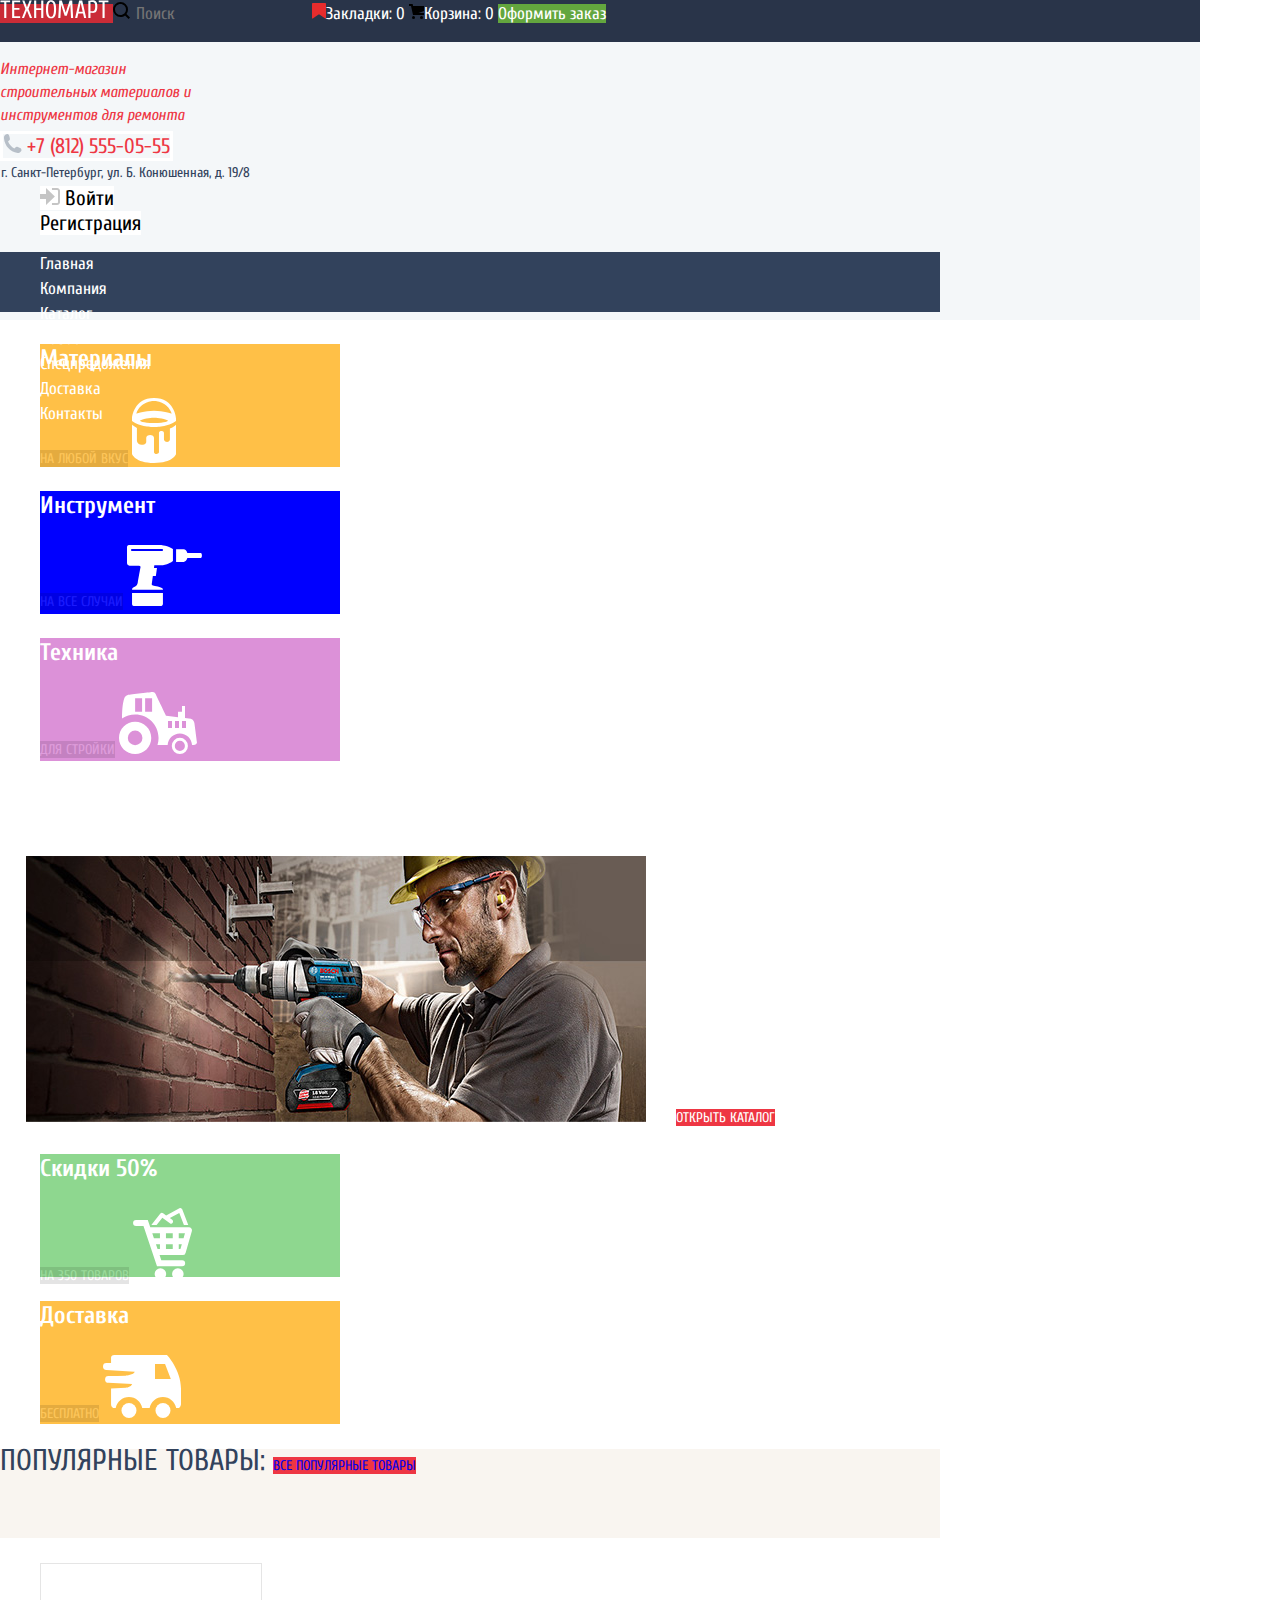
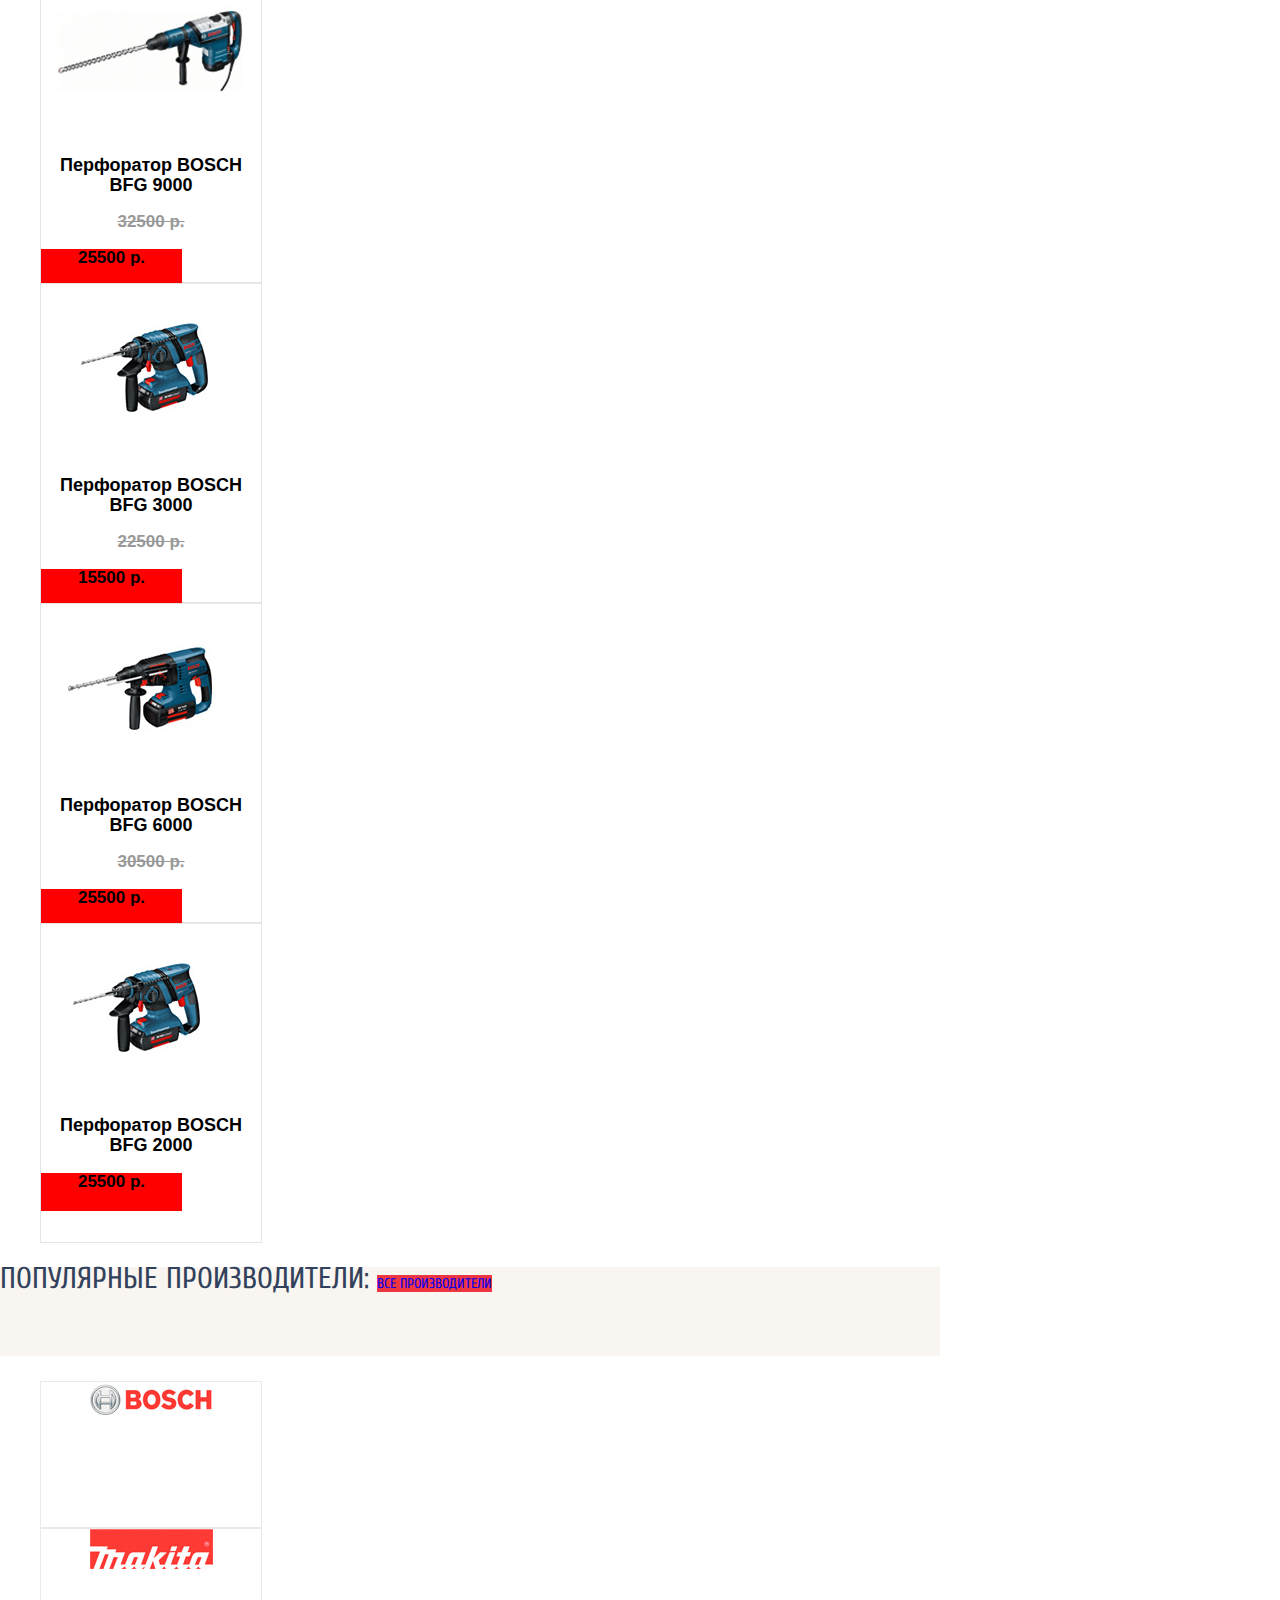
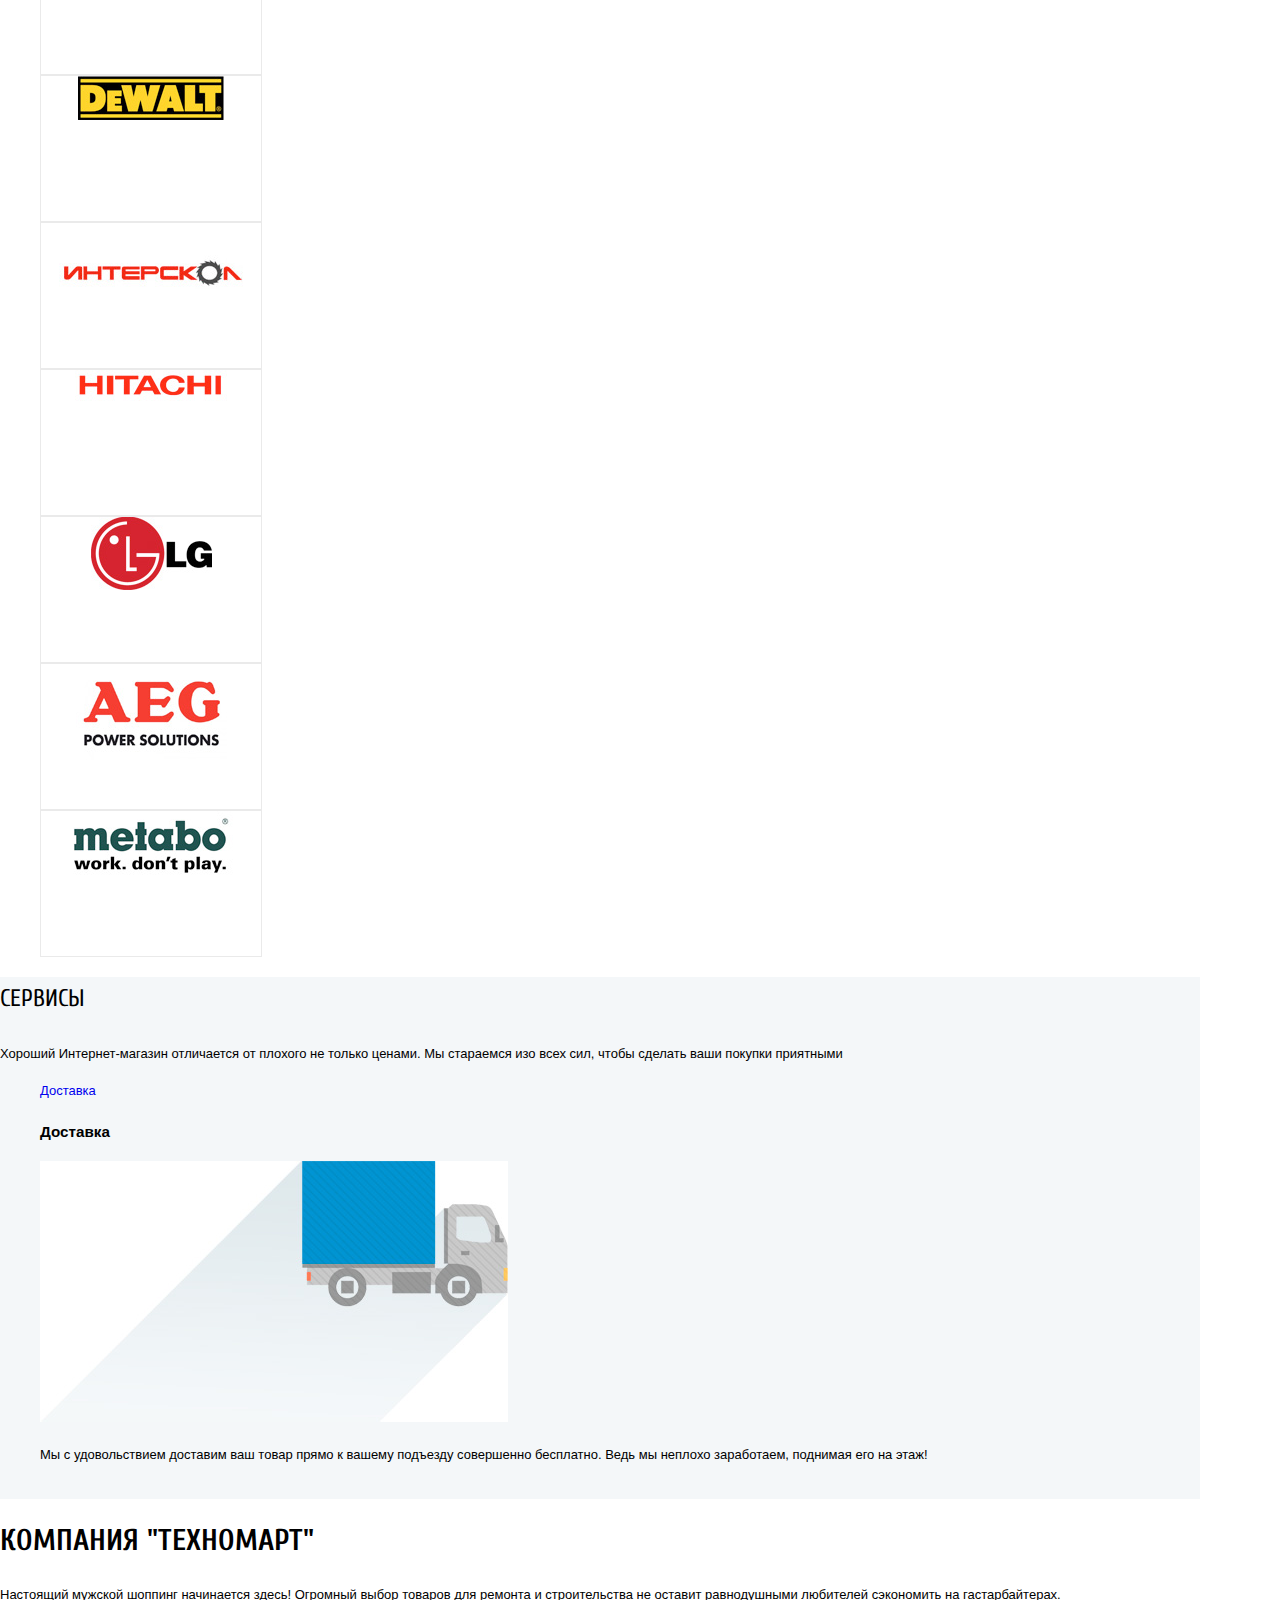
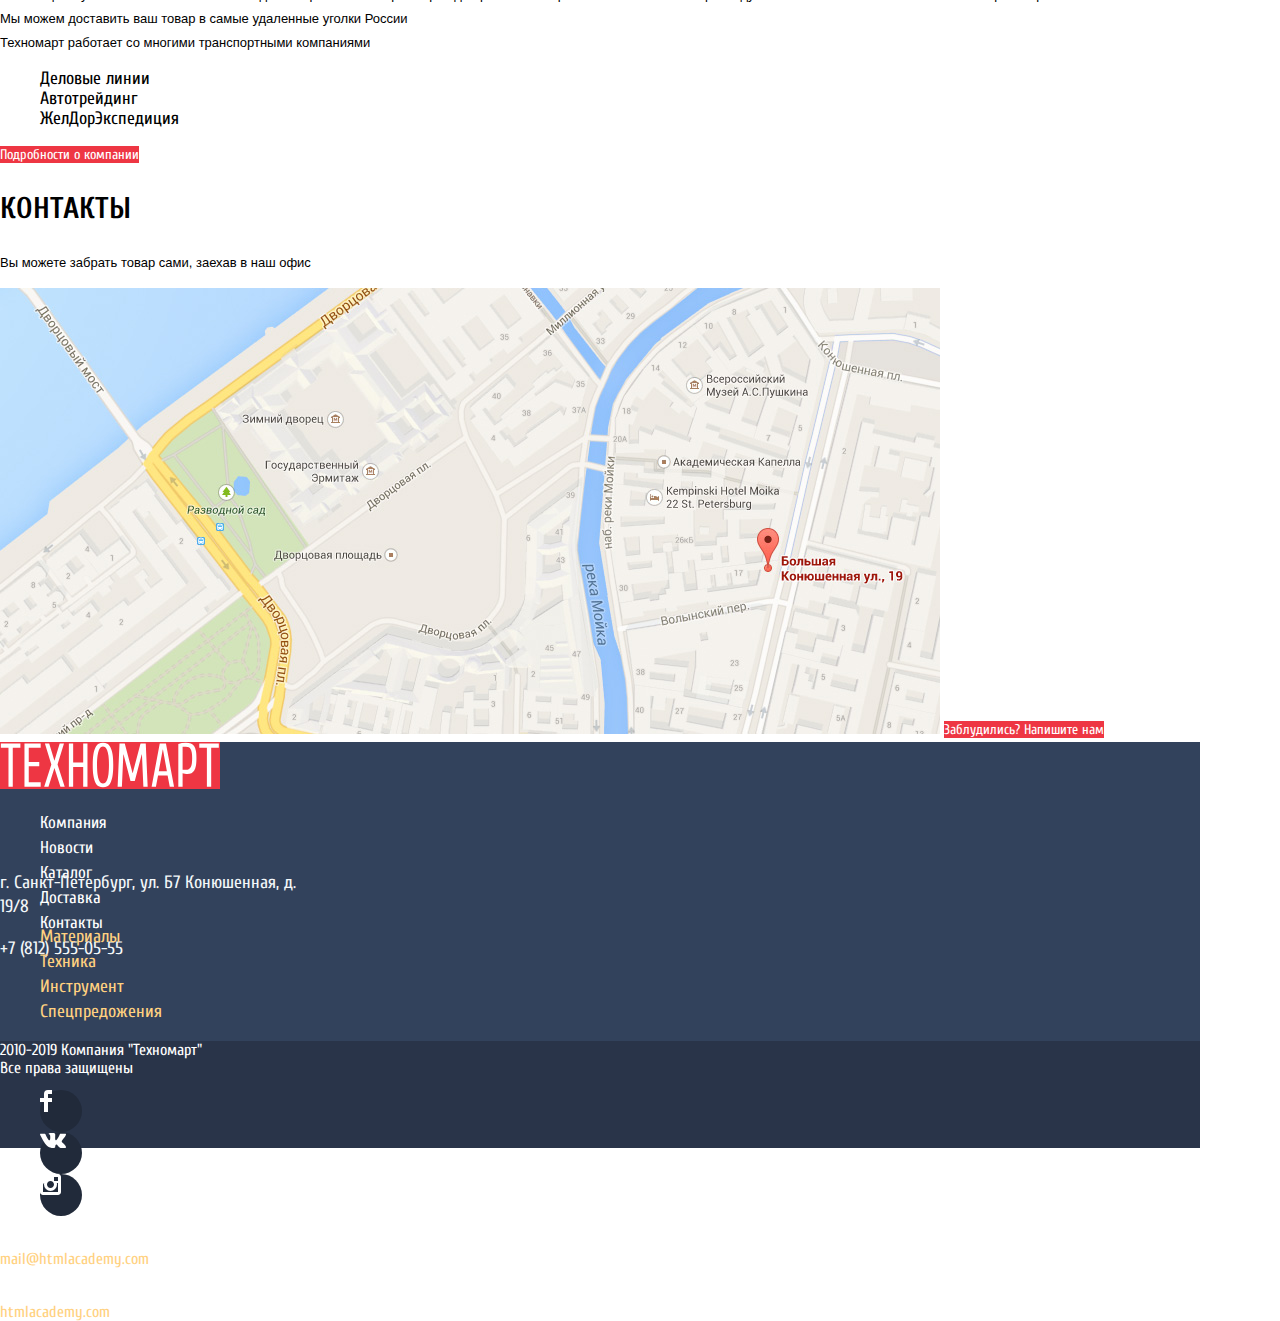
==== index.html @ 570074af "add action in css" ====
<!DOCTYPE html>
<html lang="ru">
  <head>
    <meta charset="utf-8" />
    <title>HTML Academy: Техномарт</title>
    <link
      href="https://fonts.googleapis.com/css?family=Cuprum:400,400i,700|PT+Sans:400,700&display=swap&subset=cyrillic"
      rel="stylesheet"
    />
    <link href="css/normalize.css" rel="stylesheet" />
    <link href="css/style.css" rel="stylesheet" />
  </head>

  <body>
    <header class="top-background">
      <div>
        <div class="nav-top menu-back">
          <a class="logo-back">
            <img src="img/logo.svg" width="109px" height="19px" alt="logo" />
          </a>
          <span>
            <svg class="search-icon" width="17" height="17" viewBox="0 0 17 17">
              <path
                d="M17 15.586l-3.542-3.542A7.465 7.465 0 0 0 15 7.5 7.5 7.5 0 1 0 7.5 15c1.71 0 3.282-.579 4.544-1.542L15.586 17 17 15.586zM2 7.5C2 4.467 4.467 2 7.5 2 10.532 2 13 4.467 13 7.5c0 3.032-2.468 5.5-5.5 5.5A5.506 5.506 0 0 1 2 7.5z"
              />
            </svg>
            <input class="input-search" type="text" placeholder="Поиск" />
          </span>
          <a href="#"
            ><img
              src="img/icon-bookmark.svg"
              width="14px"
              height="16px"
              alt="bookmark"
            />Закладки: 0</a
          >
          <a href="#"
            ><img
              src="img/cart-icon.svg"
              width="15px"
              height="15px"
              alt="cart"
            />Корзина: 0</a
          >
          <a class="make-order-button" href="#">Оформить заказ</a>
        </div>
      </div>
      <div>
        <div>
          <p class="site-description">
            Интернет-магазин строительных материалов и инструментов для ремонта
          </p>
          <div>
            <a class="phone-back" href="#">
              <img
                src="img/icon-phone.svg"
                width="19px"
                height="19px"
                alt="phone"
              />
              +7 (812) 555-05-55
            </a>
            <address class="top-address">
              г. Санкт-Петербург, ул. Б. Конюшенная, д. 19/8
            </address>
          </div>
          <ul>
            <li>
              <a class="login-back" href="#">
                <svg width="20" height="17" viewBox="0 0 20 17">
                  <path d="M14.875 8.5L6 0v6H0v5h6v6z" />
                  <path
                    d="M16.986 15.01h-5.027V17h5.027c2.178 0 3.004-1.81 3.029-3.026V3.028C19.99 1.811 19.164 0 16.986 0h-5.027v1.99h5.027c.839 0 .992.681 1.01 1.057v10.904c-.017.376-.171 1.059-1.01 1.059z"
                  />
                </svg>
                Войти
              </a>
            </li>
            <li><a class="register-back" href="#">Регистрация</a></li>
          </ul>
        </div>
      </div>
      <div>
        <nav class="menu-nav-back">
          <ul>
            <li><a class="menu-nav-item">Главная</a></li>
            <li><a class="menu-nav-item" href="company.html">Компания</a></li>
            <li><a class="menu-nav-item" href="catalog.html">Каталог</a></li>
            <li><a class="menu-nav-item" href="news.html">Новости</a></li>
            <li><a class="menu-nav-item" href="sale.html">Спецпредожения</a></li>
            <li><a class="menu-nav-item" href="sheepping.html">Доставка</a></li>
            <li><a class="menu-nav-item" href="contacts.html">Контакты</a></li>
          </ul>
        </nav>
      </div>
    </header>
    <main>
      <section>
        <h2 class="visually-hidden">Каталог</h2>
        <ul>
          <li>
            <div class="card yellow-back">
              <h3>Материалы</h3>
              <a class="cart-button" href="#">На любой вкус</a>
              <img src="img/icon-1.svg" alt="" />
            </div>
          </li>
          <li>
            <div class="card blue-back">
              <h3>Инструмент</h3>
              <a class="cart-button" href="#">На все случаи</a>
              <img src="img/icon-2.svg" alt="" />
            </div>
          </li>
          <li>
            <div class="card pink-back">
              <h3>Техника</h3>
              <a class="cart-button" href="#">Для стройки</a>
              <img src="img/icon-3.svg" alt="" />
            </div>
          </li>
        </ul>
        <div>
          <div>
            <h3>Дрели</h3>
            <p>Соседям на радость</p>
            <img src="img/icon-left.svg" alt="" />
            <img src="img/slider-image.jpg" alt="" />
            <img src="img/icon-right.svg" alt="" />
            <a class="slider-button" href="catalog.html">Открыть каталог</a>
          </div>
          <ul>
            <li>
              <div class="card green-back">
                <h3>Скидки 50%</h3>
                <a class="cart-button" href="#">На 350 товаров</a>
                <img src="img/icon-4.svg" alt="" />
              </div>
            </li>
            <li>
              <div class="card yellow-back">
                <h3>Доставка</h3>
                <a class="cart-button" href="#">Бесплатно</a>
                <img src="img/icon-5.svg" alt="" />
              </div>
            </li>
          </ul>
        </div>
      </section>
      <section>
        <h2 class="popular-back">
          Популярные товары:
          <a class="popular-button" href="#">Все популярные товары</a>
        </h2>
        <ul>
          <li>
            <div class="item-back">
              <img
                src="img/item-image-1.jpg"
                width="218px"
                height="170px"
                alt=""
              />
              <h3>Перфоратор BOSCH BFG 9000</h3>
              <p class="item-old-price">32500 р.</p>
              <p class="item-button">25500 р.</p>
            </div>
          </li>
          <li>
            <div class="item-back">
              <img src="img/item-image-2.jpg" alt="" />
              <h3>Перфоратор BOSCH BFG 3000</h3>
              <p class="item-old-price">22500 р.</p>
              <p class="item-button">15500 р.</p>
            </div>
          </li>
          <li>
            <div class="item-back">
              <img src="img/item-image-3.jpg" alt="" />
              <h3>Перфоратор BOSCH BFG 6000</h3>
              <p class="item-old-price">30500 р.</p>
              <p class="item-button">25500 р.</p>
            </div>
          </li>
          <li>
            <div class="item-back">
              <img src="img/item-image-4.jpg" alt="" />
              <h3>Перфоратор BOSCH BFG 2000</h3>
              <p class="item-button">25500 р.</p>
            </div>
          </li>
        </ul>
      </section>
      <section>
        <h2 class="popular-back">
          Популярные производители:
          <a class="popular-button" href="#">Все производители</a>
        </h2>
        <ul>
          <li class="brand-background">
            <a href="#"><img src="img/bosch.jpg" alt="bosch"/></a>
          </li>
          <li class="brand-background">
            <a href="#"><img src="img/makita.jpg" alt="makita"/></a>
          </li>
          <li class="brand-background">
            <a href="#"><img src="img/de-walt.jpg" alt="dewalt"/></a>
          </li>
          <li class="brand-background">
            <a href="#"><img src="img/invalid-name.jpg" alt="interscone"/></a>
          </li>
          <li class="brand-background">
            <a href="#"><img src="img/hitachi.jpg" alt="hitachi"/></a>
          </li>
          <li class="brand-background">
            <a href="#"><img src="img/lg.jpg" alt="lg"/></a>
          </li>
          <li class="brand-background">
            <a href="#"></a><img src="img/aeg.jpg" alt="aeg" />
          </li>
          <li class="brand-background">
            <a href="#"></a><img src="img/metabo.jpg" alt="metabo" />
          </li>
        </ul>
      </section>
      <section class="service-back">
        <div>
          <h2>Сервисы</h2>
          <p>
            Хороший Интернет-магазин отличается от плохого не только ценами. Мы
            стараемся изо всех сил, чтобы сделать ваши покупки приятными
          </p>
          <ul>
            <li><a href="#">Доставка</a></li>
            <li class="visually-hidden"><a href="#">Гарантия</a></li>
            <li class="visually-hidden"><a href="#">Кредит</a></li>
          </ul>
          <ul>
            <li>
              <h3>Доставка</h3>
              <img src="img/delivery.jpg" alt="Машинка" />
              <p>
                Мы с удовольствием доставим ваш товар прямо к вашему подъезду
                совершенно бесплатно. Ведь мы неплохо заработаем, поднимая его
                на этаж!
              </p>
            </li>
            <li class="visually-hidden">
              <h3>Гарантия</h3>
              <img src="img/guarantee.jpg" alt="Гарантия" />
              <p>
                Если купленный у нас товар поломается или заскрипит, а также в
                случчае пожара, спровацированного его возгаранием вы всегда
                можете быть уверены в нашей гарантии. Мы обменяем сгоревший
                товар на новый. Дом уж востановите как-нибудь сами.
              </p>
            </li>
            <li class="visually-hidden">
              <h3>Кредит</h3>
              <img src="img/credit.jpg" alt="Кредит" />
              <p>
                Залезть в долговую яму стало проще! Кредитные консультанты
                придут на помощь.
              </p>
              <button>Отправить заявку</button>
            </li>
          </ul>
        </div>
      </section>
      <div class="description">
        <section>
          <h3>Компания "Техномарт"</h3>
          <p>
            Настоящий мужской шоппинг начинается здесь! Огромный выбор товаров
            для ремонта и строительства не оставит равнодушными любителей
            сэкономить на гастарбайтерах. <br />
            Мы можем доставить ваш товар в самые удаленные уголки России <br />
            Техномарт работает со многими транспортными компаниями
          </p>
          <ul>
            <li>Деловые линии</li>
            <li>Автотрейдинг</li>
            <li>ЖелДорЭкспедиция</li>
          </ul>
          <a class="red-button company-button" href="company.html"
            >Подробности о компании</a
          >
        </section>
        <section>
          <h3>Контакты</h3>
          <p>Вы можете забрать товар сами, заехав в наш офис</p>
          <a href="#"><img src="img/map.jpg" alt="map"/></a>
          <a class="red-button feedback-button" href="#"
            >Заблудились? Напишите нам</a
          >
        </section>
      </div>
    </main>
    <footer class="footer-nav-back">
      <section>
        <div>
          <img
            class="logo-back"
            src="img/logo.svg"
            width="138px"
            height="23px"
            alt="logo"
          />
          <nav class="menu-nav-back">
            <ul>
              <li><a href="company.html">Компания</a></li>
              <li><a href="news.html">Новости</a></li>
              <li><a href="catalog.html">Каталог</a></li>
              <li><a href="sheepping.html">Доставка</a></li>
              <li><a href="contacts.html">Контакты</a></li>
            </ul>
          </nav>
        </div>
      </section>
      <section>
        <div>
          <h2 class="visually-hidden">Контакты</h2>
          <div class="footer-address">
            <address>
              г. Санкт-Петербург, ул. Б7 Конюшенная, д. 19/8
            </address>
            <p>+7 (812) 555-05-55</p>
          </div>
          <ul class="content">
            <li><a href="#">Материалы</a></li>
            <li><a href="#">Техника</a></li>
            <li><a href="#">Инструмент</a></li>
            <li><a href="#">Спецпредожения</a></li>
          </ul>
        </div>
      </section>
      <section class="footer-contacts-back">
        <div class="footer-tm-mail">
          <p class="tm">
            2010-2019 Компания "Техномарт" <br />
            Все права защищены
          </p>
          <ul>
            <li class="icon-back">
              <img src="img/fb-icon.svg" width="12px" height="22px" alt="fb" />
            </li>
            <li class="icon-back">
              <img width="26px" height="15px" src="img/vk-icon.svg" alt="vk" />
            </li>
            <li class="icon-back">
              <img
                src="img/insta-icon.svg"
                width="21px"
                height="21px"
                alt="inst"
              />
            </li>
          </ul>
          <p>
            Обратная связь: <br />
            <a class="mailhtmlacademyru" href="#">mail@htmlacademy.com</a>
          </p>
          <p>
            Разработано: <br />
            <a
              class="htmlacademyru"
              href="https://htmlacademy.ru/intensive/htmlcss"
              >htmlacademy.com</a
            >
          </p>
        </div>
      </section>
    </footer>
    <section class="visually-hidden">
      <form action="/">
        <button type="button"><img src="img/form-close.svg" alt="" /></button>
        <div>
          <p>
            <label for="write-us-name">Ваше имя:</label>
            <input
              type="text"
              id="write-us-name"
              name="write-us-name"
              placeholder="Имя Фамилия"
            />
          </p>
          <p>
            <label for="write-us-email">Ваше e-mail:</label>
            <input
              type="text"
              id="write-us-email"
              name="write-us-email"
              placeholder="email@example.com"
            />
          </p>
        </div>
        <p>
          <label for="write-us-letter">Текст письма:</label>
          <textarea
            id="write-us-letter"
            name="write-us-letter"
            placeholder="В свободной форме"
          ></textarea>
        </p>
        <div><button>Отправить</button></div>
      </form>
    </section>
    <section class="visually-hidden">
      <button type="button"><img src="img/form-close.svg" alt="" /></button>
      <img src="img/map.jpg" alt="" />
    </section>
  </body>
</html>
---- css/style.css ----
body {
  font-family: "Cuprum", Arial, sans-serif;
  font-size: 14px;
  line-height: 24px;
  text-align: left;
  color: white;
}

a {
  text-decoration: none;
}

p {
  font-family: "PT Sans Narrow", Arial, sans-serif;
}

li {
  list-style-type: none;
}

.visually-hidden {
  position: absolute;
  width: 1px;
  height: 1px;
  margin: -1px;
  border: 0;
  padding: 0;
  clip: rect(0 0 0 0);
  overflow: hidden;
}

.logo-back {
  width: 220px;
  height: 47px;
  background-color: #ee3643;
}

.logo-back:hover,
.logo-back:focus {
  background-color: #ca2c37;
}

.logo-back:active {
  background-color: #ba2732;
}

.input-search {
  background-color: #293449;
  border: none;
  font-size: 17px;
  color: white;
}

.input-search:focus,
.input-search:active {
  background-color: white;
}

.search-icon:focus {
  fill: red;
}

.make-order-button {
  width: 150px;
  height: 42px;
  background-color: #63a63e;
}
.make-order-button:focus,
.make-order-button:hover {
  background-color: #5fbb2d;
}
.make-order-button:active {
  background-color: #518534;
}

.cart-full {
  width: 150px;
  height: 42px;
  background-color: #ee3643;
}
.menu-back {
  width: 1200px;
  height: 42px;
  background-color: #293449;
}

.menu-nav-back {
  width: 940px;
  height: 60px;
  background-color: #32425c;
}

.menu-nav-item {
  width: 127px;
  height: 60px;
}

.menu-nav-item:hover,
.menu-nav-item:focus {
  background-color: #293449;
}

.menu-nav-item:active {
  background-color: #1d2739;
}

.menu-nav-back a,
.nav-top a {
  font-size: 17px;
  color: inherit;
}

.site-description {
  width: 196px;
  height: 60px;
  font-family: "Cuprum", Arial, sans-serif;
  font-size: 16px;
  font-style: italic;
  line-height: 1.44;
  letter-spacing: normal;
  color: #ee3643;
}

.top-background {
  width: 1200px;
  height: 320px;
  background-color: #f4f7f9;
}

.phone-back {
  width: 270px;
  height: 45px;
  border: solid 3px white;
  font-size: 21px;
  line-height: 1;
  color: #ee3643;
}

address {
  font-style: normal;
}

.top-address {
  width: 250px;
  height: 13px;
  font-size: 14px;
  line-height: 1.71;
  text-align: center;
  color: #32425c;
}

.footer-address {
  width: 322px;
  height: 40px;
  font-size: 18px;
  line-height: 1.33;
  text-align: left;
  color: #f3f7f9;
}
.footer-address p {
  font-family: "Cuprum", Arial, sans-serif;
}

.register-back,
.login-back {
  width: 150px;
  height: 45px;
  background-color: white;
  font-size: 21px;
  line-height: 1;
  letter-spacing: normal;
  color: black;
}

.login-back {
  width: 121px;
  fill: #c5c5c5;
}

.login-back:hover,
.register-back:hover {
  color: red;
  fill: #32425c;
}

.login-back:active,
.register-back:active {
  fill: #c5c5c5;
  color: rgba(0, 0, 0, 0.3);
  opacity: 0.3;
}

.user-back {
  width: 299px;
  height: 45px;
  fill: #c5c5c5;
}

.user-back p {
  font-family: "Cuprum", Arial, sans-serif;
  font-size: 21px;
  line-height: 1;
  color: black;
}

.settings {
  width: 75px;
  height: 14px;
  font-size: 16px;
  line-height: 1.13;
  color: #32425c;
  text-decoration: underline;
}

.user-back:hover {
  fill: #32425c;
}

.settings:hover {
  color: red;
}

.user-back:active,
.settings:active {
  fill: #c5c5c5;
  color: rgba(0, 0, 0, 0.3);
  opacity: 0.3;
}

.footer-nav-back {
  width: 1200px;
  height: 300px;
  background-color: #32425c;
}

.content a {
  width: 79px;
  height: 17px;
  font-size: 18px;
  line-height: 1.33;
  color: #ffd180;
}
.footer-contacts-back {
  width: 1200px;
  height: 107px;
  background-color: #293449;
}

.icon-back {
  width: 42px;
  height: 42px;
  background-color: #212a3a;
  border-radius: 21px;
}

.icon-back:hover,
.icon-back:focus,
.icon-back:active {
  background-color: #ee3643;
}

.footer-tm-mail p {
  font-family: "Cuprum", Arial, sans-serif;
  font-size: 16px;
  font-weight: normal;
  font-style: normal;
  font-stretch: normal;
  line-height: 1.13;
  letter-spacing: normal;
  text-align: left;
  color: white;
}

.footer-tm-mail a {
  color: #ffd180;
}
.footer-tm-mail:hover {
  text-decoration-style: solid;
}

.tm {
  width: 228px;
  height: 33px;
}

.mailhtmlacademyru {
  width: 135px;
  height: 32px;
}

.htmlacademyru {
  width: 96px;
  height: 34px;
}

.brod a {
  width: 53px;
  height: 9px;
  font-family: "PTSans", Arial, sans-serif;
  font-size: 13px;
  line-height: 1.38;
  color: black;
  text-transform: uppercase;
}

.description {
  color: black;
}

.description h3 {
  font-size: 30px;
  text-transform: uppercase;
}

.description p {
  font-size: 13px;
  line-height: 1.85;
}

.description li {
  font-size: 18px;
  line-height: 1.11;
}

.red-button {
  background-color: #ee3643;
  font-size: 14px;
  line-height: 1.29;
  text-align: center;
  color: white;
}

.company-button {
  width: 220px;
  height: 38px;
}

.feedback-button {
  width: 300px;
  height: 38px;
}

.category-back {
  width: 940px;
  height: 89px;
  background-color: #f2f6f8;
}

.category-back h1 {
  font-size: 30px;
  line-height: 1;
  color: #32425c;
  text-transform: uppercase;
  font-weight: normal;
}

.filter-category {
  font-size: 17px;
  font-weight: bold;
  line-height: 1.76;
  color: black;
}

.filter-item {
  font-size: 15px;
  font-family: "PTSans", Arial, sans-serif;
  line-height: 1.33;
  color: black;
}

.next-button {
  width: 140px;
  height: 38px;
  border: solid 1px #e5e5e5;
  background-color: white;
  font-family: "PTSans", Arial, sans-serif;
  font-size: 13px;
  line-height: 1.38;
  color: black;
  text-transform: uppercase;
}

.item-back {
  width: 220px;
  height: 318px;
  border: solid 1px #e5e5e5;
  background-color: white;
}

.item-back h3 {
  font-family: "PTSans", Arial, sans-serif;
  font-size: 18px;
  font-weight: bold;
  line-height: 1.11;
  text-align: center;
  color: black;
}

.item-back {
  font-family: "PTSans", Arial, sans-serif;
  font-size: 17px;
  font-weight: bold;
  line-height: 1.06;
  text-align: center;
}

.item-old-price {
  color: #999999;
  text-decoration: line-through;
}

.item-button {
  width: 141px;
  height: 38px;
  background-color: red;
  color: black;
  text-decoration: none;
}

.buy-button {
  width: 135px;
  height: 38px;
  box-shadow: inset 0px -3px 0 0 #367315;
  background-color: #63a63e;
  font-family: "Cuprum", Arial, sans-serif;
  font-size: 14px;
  line-height: 1.29;
  text-align: center;
  color: #32425c;
  text-transform: uppercase;
}

.buy-button:hover,
.buy-button:focus {
  box-shadow: inset 0px -3px 0 0 #367315;
  background-color: #5fbb2d;
}

.buy-button:active {
  background-color: #518534;
  box-shadow: none;
}

.bookmark-button {
  width: 135px;
  height: 38px;
  border: solid 3px #63a63e;
  font-family: "Cuprum", Arial, sans-serif;
  font-size: 14px;
  line-height: 1.29;
  text-align: center;
  color: #32425c;
  text-transform: uppercase;
}

.bookmark-button:hover,
.bookmark-button:focus {
  border: solid 3px #32425c;
}

.bookmark-button:active {
  opacity: 0.3;
  border: solid 3px #32425c;
}

.sort-back {
  width: 700px;
  height: 38px;
  background-color: #f7f3ec;
}

.sort-back h2,
.sort-item {
  font-family: "PTSans", Arial, sans-serif;
  font-size: 13px;
  line-height: 1.38;
  color: #000000;
  text-transform: uppercase;
  font-weight: normal;
}

.sort-item {
  background-color: inherit;
  border: none;
  color: rgba(0, 0, 0, 0.3);
  text-decoration: underline;
  text-decoration-style: dashed;
  text-decoration-color: red;
  fill: #c5c5c5;
}

.sort-item:hover,
.sort-item:focus {
  text-decoration-style: solid;
  color: black;
  fill: #231f20;
}

.sort-item-active {
  color: red;
  text-decoration: none;
  fill: red;
}

.page-item {
  width: 38px;
  height: 38px;
  border: solid 1px #e5e5e5;
  font-family: "PTSans", Arial, sans-serif;
  font-size: 13px;
  line-height: 1.38;
  text-align: center;
  color: black;
}

.page-item:hover,
.page-item:focus {
  border: solid 1px #bdc6ca;
}
.page-item:active {
  border: solid 1px red;
}

.page-item-active {
  background-color: red;
  color: inherit;
}

.service-back {
  width: 1200px;
  height: 261px;
  background-color: #f4f7f9;
  color: black;
  font-family: "PTSans", Arial, sans-serif;
  font-size: 13px;
  line-height: 1.85;
}

.service-back h2 {
  font-family: "Cuprum", Arial, sans-serif;
  font-size: 24px;
  text-transform: uppercase;
  font-weight: normal;
}

.card {
  width: 300px;
  height: 123px;
}

.yellow-back {
  background-color: #ffc047;
}

.blue-back {
  background-color: blue;
}

.pink-back {
  background-color: #dc91d8;
}

.green-back {
  background-color: #8ed78f;
}

.slider-button {
  width: 195px;
  height: 38px;
  background-color: #ee3643;
  text-transform: uppercase;
  color: white;
}
.slider-button:hover,
.slider-button:focus {
  background-color: #ca2c37;
}
.slider-button:active {
  background-color: #ba2732;
}

.cart-button {
  width: 135px;
  height: 38px;
  opacity: 0.1;
  background-color: #000000;
  color: white;
  font-size: 14px;
  line-height: 1.29;
  text-align: center;
  text-transform: uppercase;
}

.cart-button:hover {
  opacity: 0.2;
}

.cart-button:active {
  opacity: 0.3;
}
.card h3 {
  font-size: 24px;
  font-weight: bold;
  line-height: 1.25;
}

.card-buttons {
  opacity: 0;
}

li:hover .card-buttons {
  opacity: 1;
}

.popular-back {
  width: 940px;
  height: 89px;
  background-color: #f9f5f0;
  font-size: 30px;
  text-transform: uppercase;
  color: #32425c;
  font-weight: normal;
}

.popular-button {
  width: 253px;
  height: 38px;
  background-color: #ee3643;
  font-size: 14px;
  line-height: 1.29;
  text-transform: uppercase;
}
.brand-background {
  width: 220px;
  height: 145px;
  text-align: center;
  border: solid 1px #eaeaea;
  background-color: #ffffff;
}
.brand-background:hover,
.brand-background:focus {
  box-shadow: 0px 10px 25px 0 rgba(41, 52, 73, 0.5);
}

.brand-background:active {
  opacity: 0.3;
  box-shadow: 0px 4px 10px 0 rgba(41, 52, 73, 0.5);
}

.service-back {
  width: 1200px;
  height: 522px;
  background-color: #f4f7f9;
}
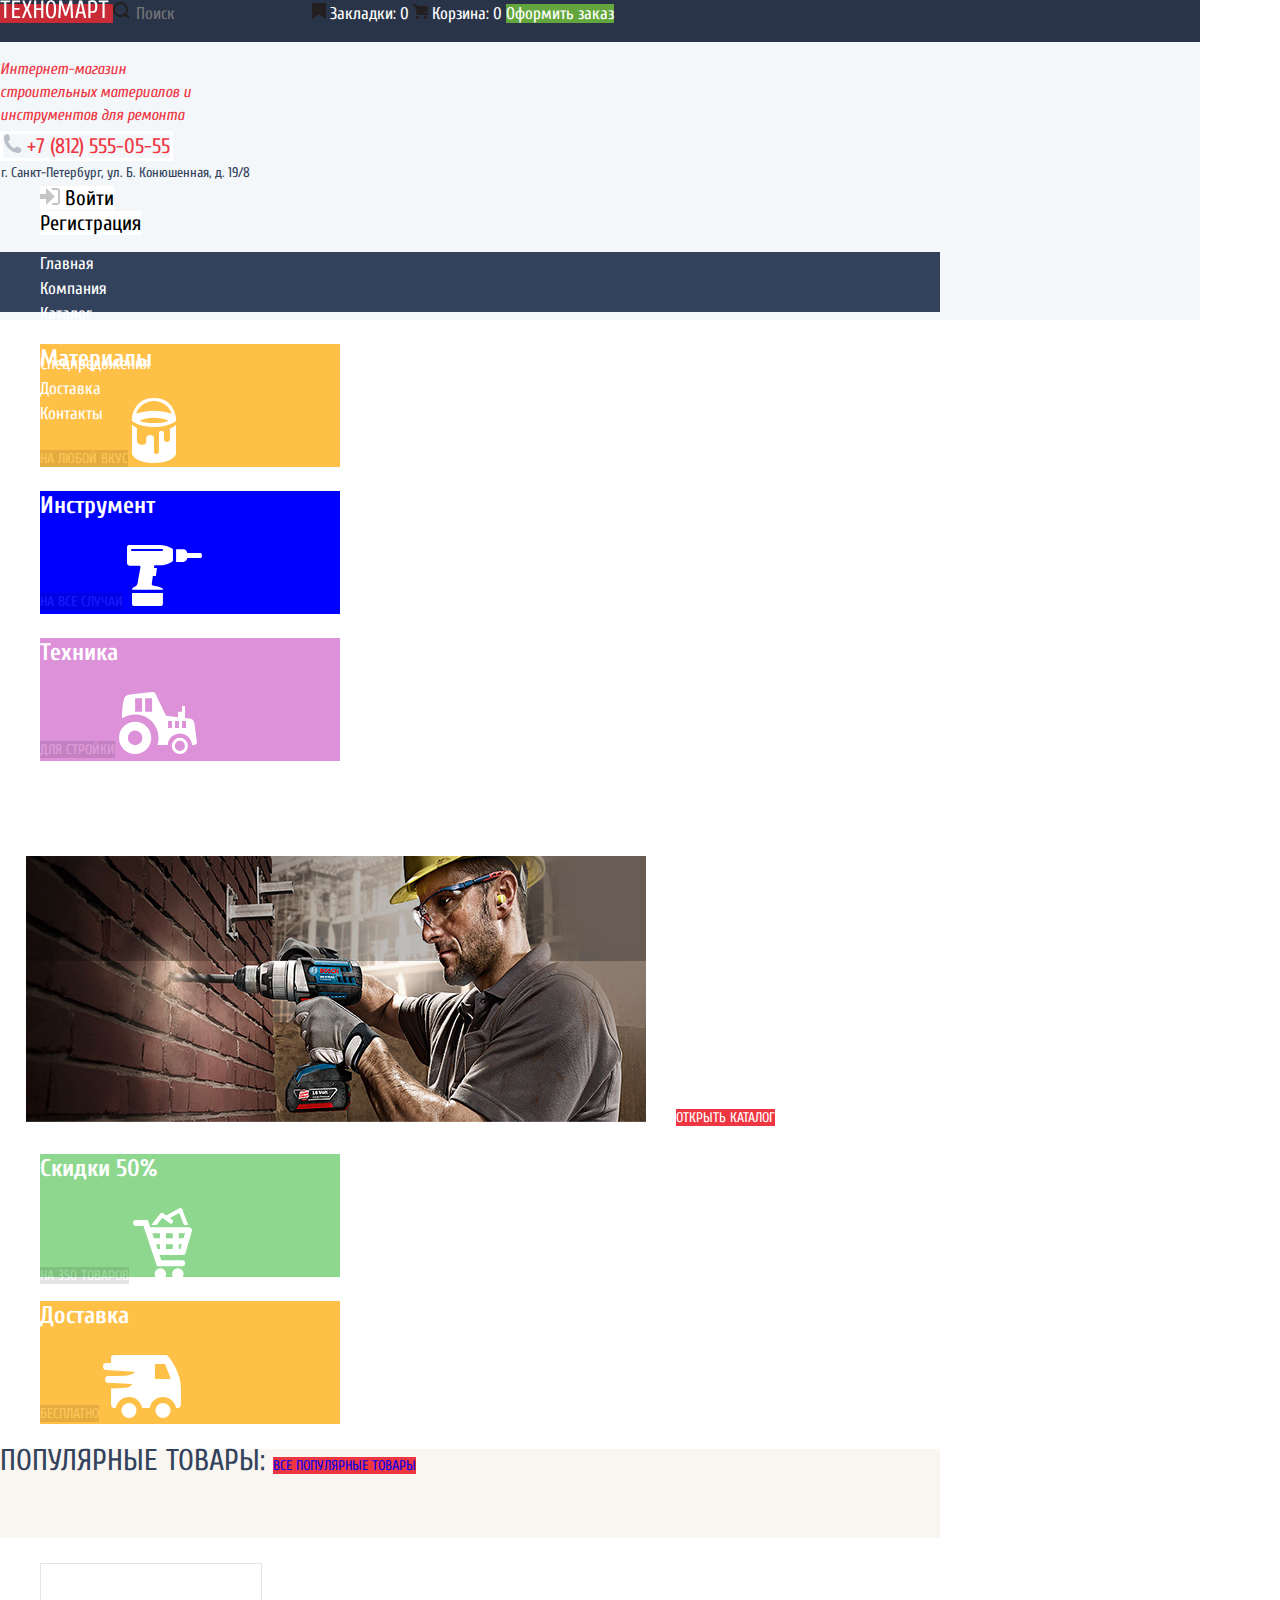
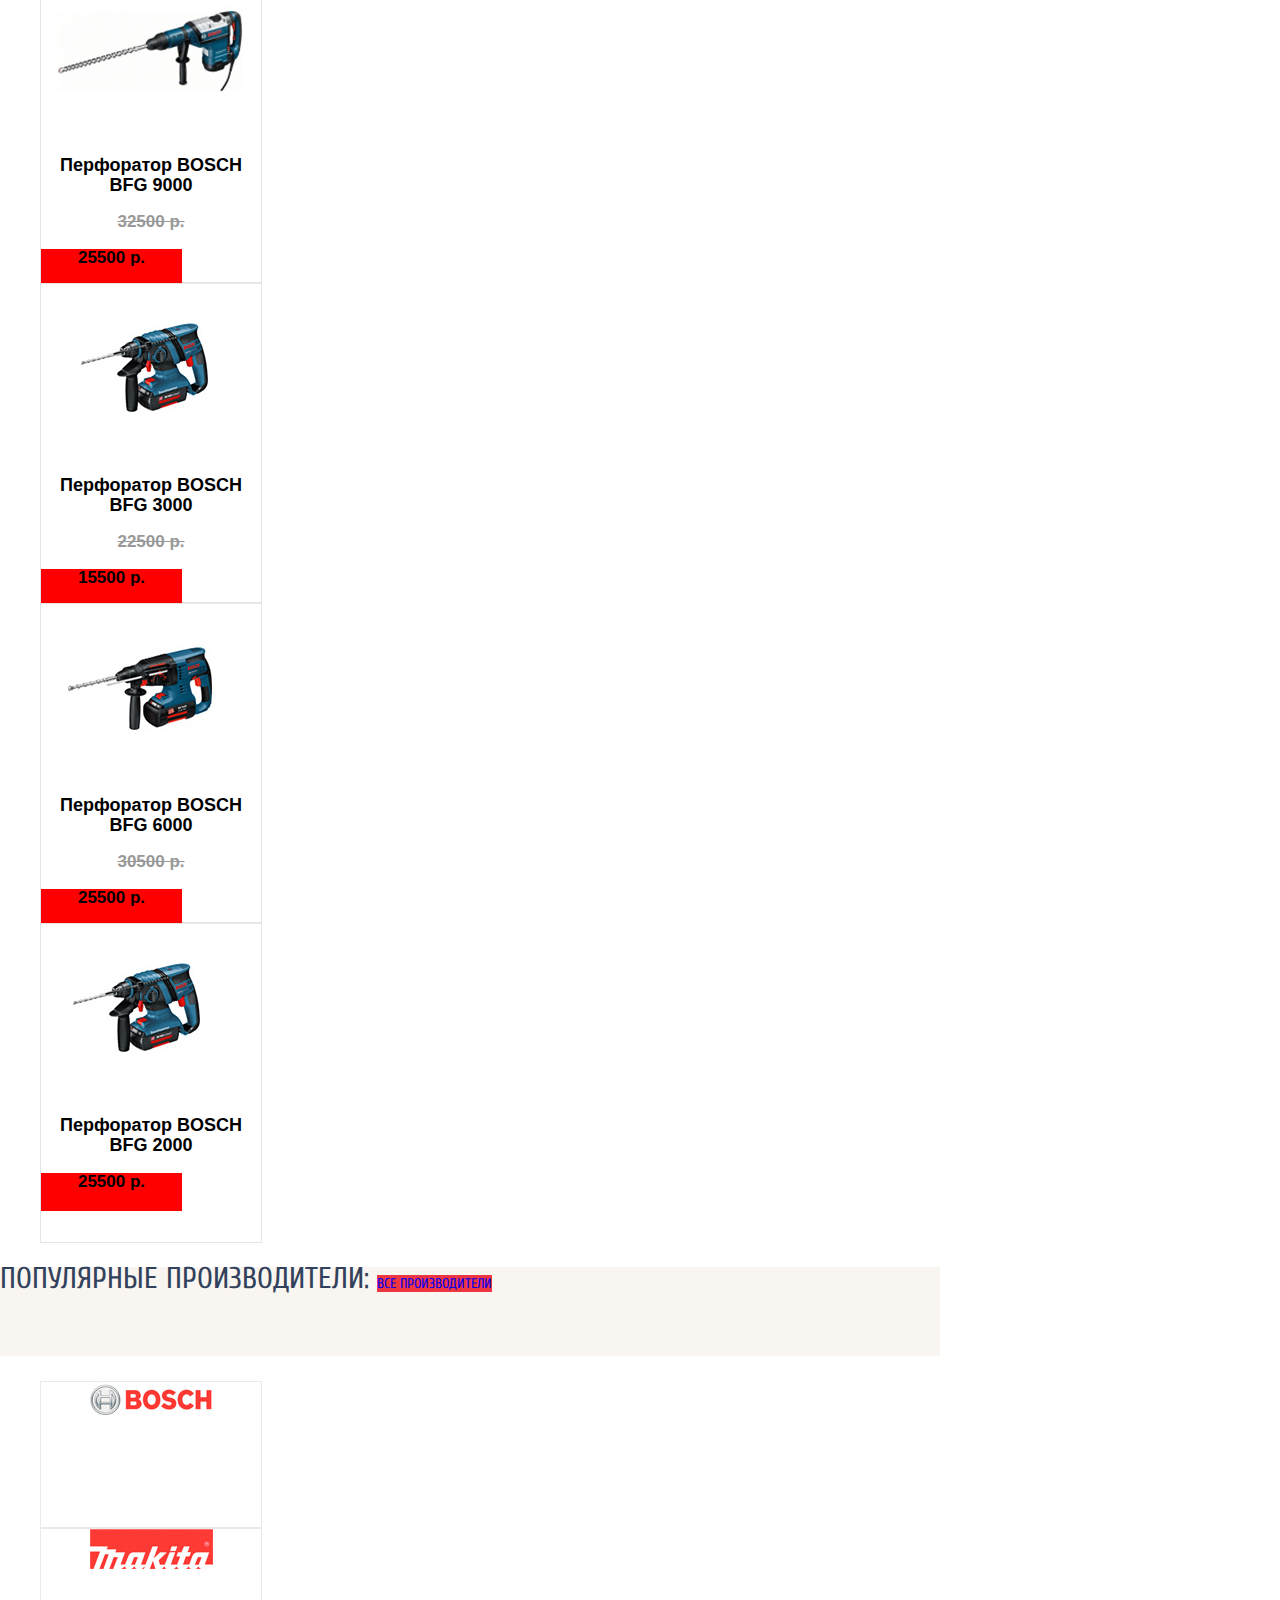
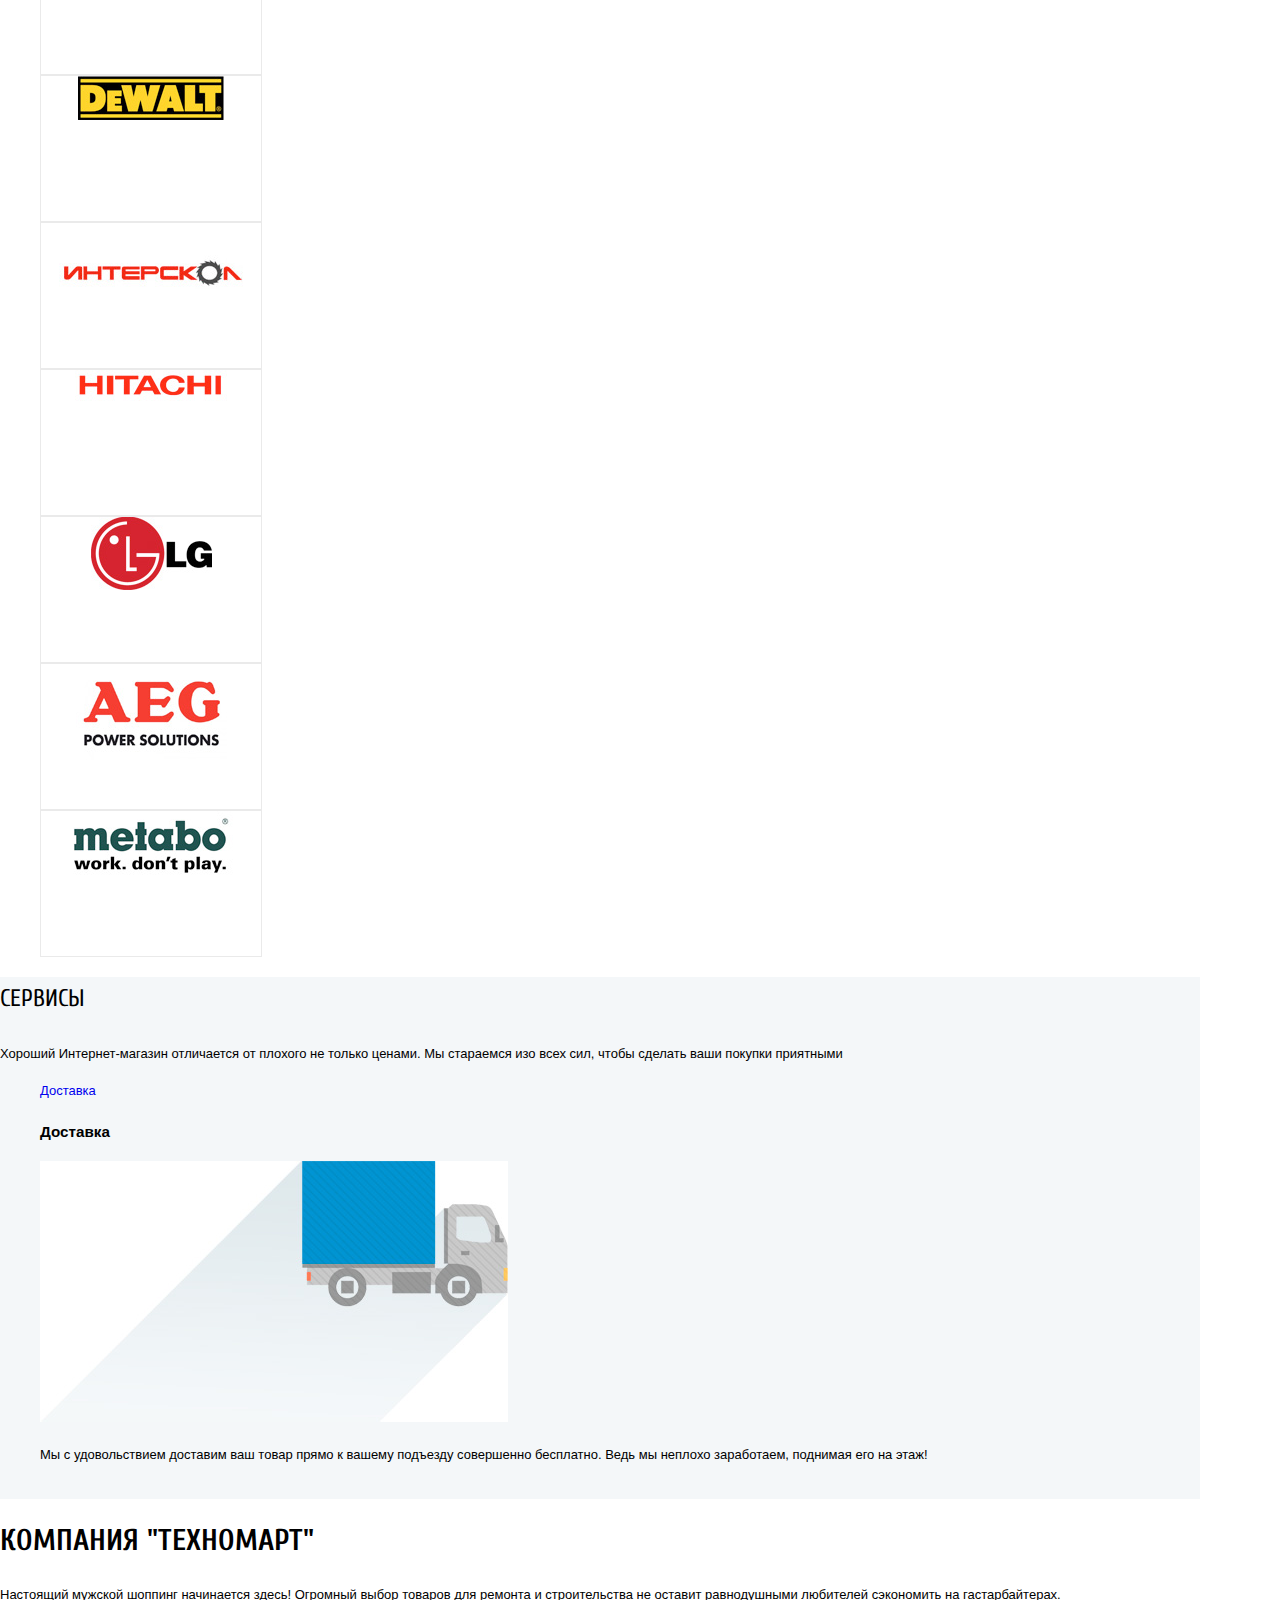
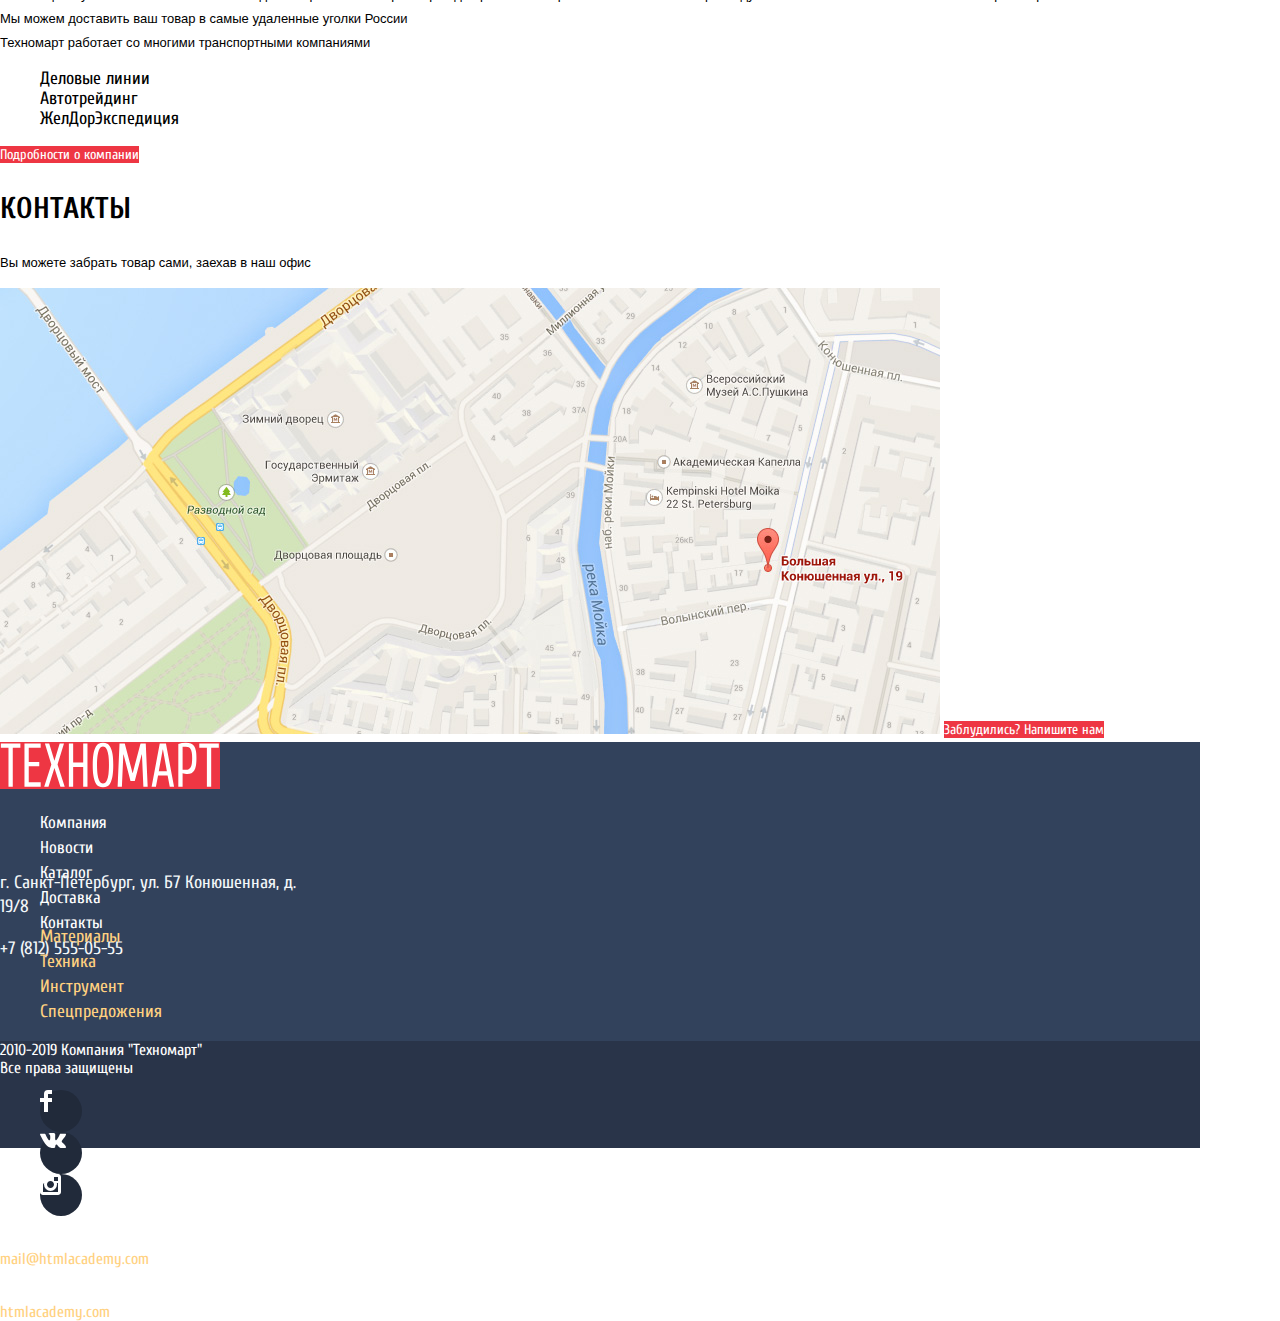
==== commit cae4dc15: "fix css" ====
--- a/index.html
+++ b/index.html
@@ -1,297 +1,269 @@
 <!DOCTYPE html>
 <html lang="ru">
-  <head>
+
+<head>
     <meta charset="utf-8" />
     <title>HTML Academy: Техномарт</title>
-    <link
-      href="https://fonts.googleapis.com/css?family=Cuprum:400,400i,700|PT+Sans:400,700&display=swap&subset=cyrillic"
-      rel="stylesheet"
-    />
+    <link href="https://fonts.googleapis.com/css?family=Cuprum:400,400i,700|PT+Sans:400,700&display=swap&subset=cyrillic" rel="stylesheet" />
     <link href="css/normalize.css" rel="stylesheet" />
     <link href="css/style.css" rel="stylesheet" />
-  </head>
+</head>
 
-  <body>
+<body>
     <header class="top-background">
-      <div>
-        <div class="nav-top menu-back">
-          <a class="logo-back">
-            <img src="img/logo.svg" width="109px" height="19px" alt="logo" />
-          </a>
-          <span>
-            <svg class="search-icon" width="17" height="17" viewBox="0 0 17 17">
-              <path
-                d="M17 15.586l-3.542-3.542A7.465 7.465 0 0 0 15 7.5 7.5 7.5 0 1 0 7.5 15c1.71 0 3.282-.579 4.544-1.542L15.586 17 17 15.586zM2 7.5C2 4.467 4.467 2 7.5 2 10.532 2 13 4.467 13 7.5c0 3.032-2.468 5.5-5.5 5.5A5.506 5.506 0 0 1 2 7.5z"
-              />
-            </svg>
-            <input class="input-search" type="text" placeholder="Поиск" />
-          </span>
-          <a href="#"
-            ><img
-              src="img/icon-bookmark.svg"
-              width="14px"
-              height="16px"
-              alt="bookmark"
-            />Закладки: 0</a
-          >
-          <a href="#"
-            ><img
-              src="img/cart-icon.svg"
-              width="15px"
-              height="15px"
-              alt="cart"
-            />Корзина: 0</a
-          >
-          <a class="make-order-button" href="#">Оформить заказ</a>
-        </div>
-      </div>
-      <div>
-        <div>
-          <p class="site-description">
-            Интернет-магазин строительных материалов и инструментов для ремонта
-          </p>
-          <div>
-            <a class="phone-back" href="#">
-              <img
-                src="img/icon-phone.svg"
-                width="19px"
-                height="19px"
-                alt="phone"
-              />
-              +7 (812) 555-05-55
-            </a>
-            <address class="top-address">
-              г. Санкт-Петербург, ул. Б. Конюшенная, д. 19/8
-            </address>
-          </div>
-          <ul>
-            <li>
-              <a class="login-back" href="#">
-                <svg width="20" height="17" viewBox="0 0 20 17">
+        <div>
+            <div class="menu-top">
+                <a class="logo-back logo-back-header">
+                    <img src="img/logo.svg" width="109px" height="19px" alt="logo" />
+                </a>
+                <span>
+                  <svg class="search-icon" width="17" height="17" viewBox="0 0 17 17">
+                    <path
+                      d="M17 15.586l-3.542-3.542A7.465 7.465 0 0 0 15 7.5 7.5 7.5 0 1 0 7.5 15c1.71 0 3.282-.579 4.544-1.542L15.586 17 17 15.586zM2 7.5C2 4.467 4.467 2 7.5 2 10.532 2 13 4.467 13 7.5c0 3.032-2.468 5.5-5.5 5.5A5.506 5.506 0 0 1 2 7.5z"
+                    />
+                  </svg>
+                  <input class="input-search" type="text" placeholder="Поиск" />
+                </span>
+                <a href="#">
+                    <svg class="bookmark-icon" width="14" height="16" viewBox="0 0 14 16">
+                      <path d="M14 15c0 .55-.368.741-.818.426l-5.363-3.765c-.45-.315-1.187-.315-1.637 0L.818 15.426C.368 15.741 0 15.55 0 15V1c0-.55.45-1 1-1h12c.55 0 1 .45 1 1v14z"/>
+                  </svg>
+                  Закладки: 0
+                </a>
+                <a href="#">
+                    <svg class="cart-icon" width="15" height="15" viewBox="0 0 15 15">
+                      <circle cx="4.5" cy="13.5" r="1.5"/>
+                      <circle cx="12.5" cy="13.5" r="1.5"/>
+                      <path d="M15 2H4.07l-.422-2H0v2h2.031l1.985 9H15V9H9.441L15 6.951z"/>
+                  </svg>
+                  Корзина: 0
+                </a>
+                <a class="make-order-button" href="#">Оформить заказ</a>
+            </div>
+        </div>
+        <div>
+            <div>
+                <p class="site-description">
+                    Интернет-магазин строительных материалов и инструментов для ремонта
+                </p>
+                <div>
+                    <a class="phone-back" href="#">
+                        <img src="img/icon-phone.svg" width="19px" height="19px" alt="phone" /> +7 (812) 555-05-55
+                    </a>
+                    <address class="top-address">
+                      г. Санкт-Петербург, ул. Б. Конюшенная, д. 19/8
+                    </address>
+                </div>
+                <ul>
+                    <li>
+                        <a class="login-back" href="#">
+                            <svg width="20" height="17" viewBox="0 0 20 17">
                   <path d="M14.875 8.5L6 0v6H0v5h6v6z" />
                   <path
                     d="M16.986 15.01h-5.027V17h5.027c2.178 0 3.004-1.81 3.029-3.026V3.028C19.99 1.811 19.164 0 16.986 0h-5.027v1.99h5.027c.839 0 .992.681 1.01 1.057v10.904c-.017.376-.171 1.059-1.01 1.059z"
                   />
-                </svg>
-                Войти
-              </a>
-            </li>
-            <li><a class="register-back" href="#">Регистрация</a></li>
-          </ul>
-        </div>
-      </div>
-      <div>
-        <nav class="menu-nav-back">
-          <ul>
-            <li><a class="menu-nav-item">Главная</a></li>
-            <li><a class="menu-nav-item" href="company.html">Компания</a></li>
-            <li><a class="menu-nav-item" href="catalog.html">Каталог</a></li>
-            <li><a class="menu-nav-item" href="news.html">Новости</a></li>
-            <li><a class="menu-nav-item" href="sale.html">Спецпредожения</a></li>
-            <li><a class="menu-nav-item" href="sheepping.html">Доставка</a></li>
-            <li><a class="menu-nav-item" href="contacts.html">Контакты</a></li>
-          </ul>
-        </nav>
-      </div>
+                </svg> Войти
+                        </a>
+                    </li>
+                    <li><a class="register-back" href="#">Регистрация</a></li>
+                </ul>
+            </div>
+        </div>
+        <div>
+            <nav class="nav-back">
+                <ul>
+                    <li><a class="nav-item-top">Главная</a></li>
+                    <li><a class="nav-item-top" href="company.html">Компания</a></li>
+                    <li><a class="nav-item-top" href="catalog.html">Каталог</a></li>
+                    <li><a class="nav-item-top" href="news.html">Новости</a></li>
+                    <li><a class="nav-item-top" href="sale.html">Спецпредожения</a></li>
+                    <li><a class="nav-item-top" href="sheepping.html">Доставка</a></li>
+                    <li><a class="nav-item-top" href="contacts.html">Контакты</a></li>
+                </ul>
+            </nav>
+        </div>
     </header>
     <main>
-      <section>
-        <h2 class="visually-hidden">Каталог</h2>
-        <ul>
-          <li>
-            <div class="card yellow-back">
-              <h3>Материалы</h3>
-              <a class="cart-button" href="#">На любой вкус</a>
-              <img src="img/icon-1.svg" alt="" />
-            </div>
-          </li>
-          <li>
-            <div class="card blue-back">
-              <h3>Инструмент</h3>
-              <a class="cart-button" href="#">На все случаи</a>
-              <img src="img/icon-2.svg" alt="" />
-            </div>
-          </li>
-          <li>
-            <div class="card pink-back">
-              <h3>Техника</h3>
-              <a class="cart-button" href="#">Для стройки</a>
-              <img src="img/icon-3.svg" alt="" />
-            </div>
-          </li>
-        </ul>
-        <div>
-          <div>
-            <h3>Дрели</h3>
-            <p>Соседям на радость</p>
-            <img src="img/icon-left.svg" alt="" />
-            <img src="img/slider-image.jpg" alt="" />
-            <img src="img/icon-right.svg" alt="" />
-            <a class="slider-button" href="catalog.html">Открыть каталог</a>
-          </div>
-          <ul>
-            <li>
-              <div class="card green-back">
-                <h3>Скидки 50%</h3>
-                <a class="cart-button" href="#">На 350 товаров</a>
-                <img src="img/icon-4.svg" alt="" />
-              </div>
-            </li>
-            <li>
-              <div class="card yellow-back">
-                <h3>Доставка</h3>
-                <a class="cart-button" href="#">Бесплатно</a>
-                <img src="img/icon-5.svg" alt="" />
-              </div>
-            </li>
-          </ul>
-        </div>
-      </section>
-      <section>
-        <h2 class="popular-back">
-          Популярные товары:
-          <a class="popular-button" href="#">Все популярные товары</a>
-        </h2>
-        <ul>
-          <li>
-            <div class="item-back">
-              <img
-                src="img/item-image-1.jpg"
-                width="218px"
-                height="170px"
-                alt=""
-              />
-              <h3>Перфоратор BOSCH BFG 9000</h3>
-              <p class="item-old-price">32500 р.</p>
-              <p class="item-button">25500 р.</p>
-            </div>
-          </li>
-          <li>
-            <div class="item-back">
-              <img src="img/item-image-2.jpg" alt="" />
-              <h3>Перфоратор BOSCH BFG 3000</h3>
-              <p class="item-old-price">22500 р.</p>
-              <p class="item-button">15500 р.</p>
-            </div>
-          </li>
-          <li>
-            <div class="item-back">
-              <img src="img/item-image-3.jpg" alt="" />
-              <h3>Перфоратор BOSCH BFG 6000</h3>
-              <p class="item-old-price">30500 р.</p>
-              <p class="item-button">25500 р.</p>
-            </div>
-          </li>
-          <li>
-            <div class="item-back">
-              <img src="img/item-image-4.jpg" alt="" />
-              <h3>Перфоратор BOSCH BFG 2000</h3>
-              <p class="item-button">25500 р.</p>
-            </div>
-          </li>
-        </ul>
-      </section>
-      <section>
-        <h2 class="popular-back">
-          Популярные производители:
-          <a class="popular-button" href="#">Все производители</a>
-        </h2>
-        <ul>
-          <li class="brand-background">
-            <a href="#"><img src="img/bosch.jpg" alt="bosch"/></a>
-          </li>
-          <li class="brand-background">
-            <a href="#"><img src="img/makita.jpg" alt="makita"/></a>
-          </li>
-          <li class="brand-background">
-            <a href="#"><img src="img/de-walt.jpg" alt="dewalt"/></a>
-          </li>
-          <li class="brand-background">
-            <a href="#"><img src="img/invalid-name.jpg" alt="interscone"/></a>
-          </li>
-          <li class="brand-background">
-            <a href="#"><img src="img/hitachi.jpg" alt="hitachi"/></a>
-          </li>
-          <li class="brand-background">
-            <a href="#"><img src="img/lg.jpg" alt="lg"/></a>
-          </li>
-          <li class="brand-background">
-            <a href="#"></a><img src="img/aeg.jpg" alt="aeg" />
-          </li>
-          <li class="brand-background">
-            <a href="#"></a><img src="img/metabo.jpg" alt="metabo" />
-          </li>
-        </ul>
-      </section>
-      <section class="service-back">
-        <div>
-          <h2>Сервисы</h2>
-          <p>
-            Хороший Интернет-магазин отличается от плохого не только ценами. Мы
-            стараемся изо всех сил, чтобы сделать ваши покупки приятными
-          </p>
-          <ul>
-            <li><a href="#">Доставка</a></li>
-            <li class="visually-hidden"><a href="#">Гарантия</a></li>
-            <li class="visually-hidden"><a href="#">Кредит</a></li>
-          </ul>
-          <ul>
-            <li>
-              <h3>Доставка</h3>
-              <img src="img/delivery.jpg" alt="Машинка" />
-              <p>
-                Мы с удовольствием доставим ваш товар прямо к вашему подъезду
-                совершенно бесплатно. Ведь мы неплохо заработаем, поднимая его
-                на этаж!
-              </p>
-            </li>
-            <li class="visually-hidden">
-              <h3>Гарантия</h3>
-              <img src="img/guarantee.jpg" alt="Гарантия" />
-              <p>
-                Если купленный у нас товар поломается или заскрипит, а также в
-                случчае пожара, спровацированного его возгаранием вы всегда
-                можете быть уверены в нашей гарантии. Мы обменяем сгоревший
-                товар на новый. Дом уж востановите как-нибудь сами.
-              </p>
-            </li>
-            <li class="visually-hidden">
-              <h3>Кредит</h3>
-              <img src="img/credit.jpg" alt="Кредит" />
-              <p>
-                Залезть в долговую яму стало проще! Кредитные консультанты
-                придут на помощь.
-              </p>
-              <button>Отправить заявку</button>
-            </li>
-          </ul>
-        </div>
-      </section>
-      <div class="description">
-        <section>
-          <h3>Компания "Техномарт"</h3>
-          <p>
-            Настоящий мужской шоппинг начинается здесь! Огромный выбор товаров
-            для ремонта и строительства не оставит равнодушными любителей
-            сэкономить на гастарбайтерах. <br />
-            Мы можем доставить ваш товар в самые удаленные уголки России <br />
-            Техномарт работает со многими транспортными компаниями
-          </p>
-          <ul>
-            <li>Деловые линии</li>
-            <li>Автотрейдинг</li>
-            <li>ЖелДорЭкспедиция</li>
-          </ul>
-          <a class="red-button company-button" href="company.html"
-            >Подробности о компании</a
+        <section>
+            <h2 class="visually-hidden">Каталог</h2>
+            <ul>
+                <li>
+                    <div class="card yellow-back">
+                        <h3>Материалы</h3>
+                        <a class="cart-button" href="#">На любой вкус</a>
+                        <img src="img/icon-1.svg" alt="" />
+                    </div>
+                </li>
+                <li>
+                    <div class="card blue-back">
+                        <h3>Инструмент</h3>
+                        <a class="cart-button" href="#">На все случаи</a>
+                        <img src="img/icon-2.svg" alt="" />
+                    </div>
+                </li>
+                <li>
+                    <div class="card pink-back">
+                        <h3>Техника</h3>
+                        <a class="cart-button" href="#">Для стройки</a>
+                        <img src="img/icon-3.svg" alt="" />
+                    </div>
+                </li>
+            </ul>
+            <div>
+                <div>
+                    <h3>Дрели</h3>
+                    <p>Соседям на радость</p>
+                    <img src="img/icon-left.svg" alt="" />
+                    <img src="img/slider-image.jpg" alt="" />
+                    <img src="img/icon-right.svg" alt="" />
+                    <a class="slider-button" href="catalog.html">Открыть каталог</a>
+                </div>
+                <ul>
+                    <li>
+                        <div class="card green-back">
+                            <h3>Скидки 50%</h3>
+                            <a class="cart-button" href="#">На 350 товаров</a>
+                            <img src="img/icon-4.svg" alt="" />
+                        </div>
+                    </li>
+                    <li>
+                        <div class="card yellow-back">
+                            <h3>Доставка</h3>
+                            <a class="cart-button" href="#">Бесплатно</a>
+                            <img src="img/icon-5.svg" alt="" />
+                        </div>
+                    </li>
+                </ul>
+            </div>
+        </section>
+        <section>
+            <h2 class="popular-back">
+                Популярные товары:
+                <a class="popular-button" href="#">Все популярные товары</a>
+            </h2>
+            <ul>
+                <li>
+                    <div class="item-back">
+                        <img src="img/item-image-1.jpg" width="218px" height="170px" alt="" />
+                        <h3>Перфоратор BOSCH BFG 9000</h3>
+                        <p class="item-old-price">32500 р.</p>
+                        <p class="item-button">25500 р.</p>
+                    </div>
+                </li>
+                <li>
+                    <div class="item-back">
+                        <img src="img/item-image-2.jpg" alt="" />
+                        <h3>Перфоратор BOSCH BFG 3000</h3>
+                        <p class="item-old-price">22500 р.</p>
+                        <p class="item-button">15500 р.</p>
+                    </div>
+                </li>
+                <li>
+                    <div class="item-back">
+                        <img src="img/item-image-3.jpg" alt="" />
+                        <h3>Перфоратор BOSCH BFG 6000</h3>
+                        <p class="item-old-price">30500 р.</p>
+                        <p class="item-button">25500 р.</p>
+                    </div>
+                </li>
+                <li>
+                    <div class="item-back">
+                        <img src="img/item-image-4.jpg" alt="" />
+                        <h3>Перфоратор BOSCH BFG 2000</h3>
+                        <p class="item-button">25500 р.</p>
+                    </div>
+                </li>
+            </ul>
+        </section>
+        <section>
+            <h2 class="popular-back">
+                Популярные производители:
+                <a class="popular-button" href="#">Все производители</a>
+            </h2>
+            <ul>
+                <li class="brand-background">
+                    <a href="#"><img src="img/bosch.jpg" alt="bosch" /></a>
+                </li>
+                <li class="brand-background">
+                    <a href="#"><img src="img/makita.jpg" alt="makita" /></a>
+                </li>
+                <li class="brand-background">
+                    <a href="#"><img src="img/de-walt.jpg" alt="dewalt" /></a>
+                </li>
+                <li class="brand-background">
+                    <a href="#"><img src="img/invalid-name.jpg" alt="interscone" /></a>
+                </li>
+                <li class="brand-background">
+                    <a href="#"><img src="img/hitachi.jpg" alt="hitachi" /></a>
+                </li>
+                <li class="brand-background">
+                    <a href="#"><img src="img/lg.jpg" alt="lg" /></a>
+                </li>
+                <li class="brand-background">
+                    <a href="#"></a><img src="img/aeg.jpg" alt="aeg" />
+                </li>
+                <li class="brand-background">
+                    <a href="#"></a><img src="img/metabo.jpg" alt="metabo" />
+                </li>
+            </ul>
+        </section>
+        <section class="service-back">
+            <div>
+                <h2>Сервисы</h2>
+                <p>
+                    Хороший Интернет-магазин отличается от плохого не только ценами. Мы стараемся изо всех сил, чтобы сделать ваши покупки приятными
+                </p>
+                <ul>
+                    <li><a href="#">Доставка</a></li>
+                    <li class="visually-hidden"><a href="#">Гарантия</a></li>
+                    <li class="visually-hidden"><a href="#">Кредит</a></li>
+                </ul>
+                <ul>
+                    <li>
+                        <h3>Доставка</h3>
+                        <img src="img/delivery.jpg" alt="Машинка" />
+                        <p>
+                            Мы с удовольствием доставим ваш товар прямо к вашему подъезду совершенно бесплатно. Ведь мы неплохо заработаем, поднимая его на этаж!
+                        </p>
+                    </li>
+                    <li class="visually-hidden">
+                        <h3>Гарантия</h3>
+                        <img src="img/guarantee.jpg" alt="Гарантия" />
+                        <p>
+                            Если купленный у нас товар поломается или заскрипит, а также в случчае пожара, спровацированного его возгаранием вы всегда можете быть уверены в нашей гарантии. Мы обменяем сгоревший товар на новый. Дом уж востановите как-нибудь сами.
+                        </p>
+                    </li>
+                    <li class="visually-hidden">
+                        <h3>Кредит</h3>
+                        <img src="img/credit.jpg" alt="Кредит" />
+                        <p>
+                            Залезть в долговую яму стало проще! Кредитные консультанты придут на помощь.
+                        </p>
+                        <button>Отправить заявку</button>
+                    </li>
+                </ul>
+            </div>
+        </section>
+        <div class="description">
+            <section>
+                <h3>Компания "Техномарт"</h3>
+                <p>
+                    Настоящий мужской шоппинг начинается здесь! Огромный выбор товаров для ремонта и строительства не оставит равнодушными любителей сэкономить на гастарбайтерах. <br /> Мы можем доставить ваш товар в самые удаленные уголки России <br
+                    /> Техномарт работает со многими транспортными компаниями
+                </p>
+                <ul>
+                    <li>Деловые линии</li>
+                    <li>Автотрейдинг</li>
+                    <li>ЖелДорЭкспедиция</li>
+                </ul>
+                <a class="red-button company-button" href="company.html">Подробности о компании</a
           >
         </section>
         <section>
           <h3>Контакты</h3>
           <p>Вы можете забрать товар сами, заехав в наш офис</p>
           <a href="#"><img src="img/map.jpg" alt="map"/></a>
-          <a class="red-button feedback-button" href="#"
-            >Заблудились? Напишите нам</a
+                <a class="red-button feedback-button" href="#">Заблудились? Напишите нам</a
           >
         </section>
       </div>
@@ -306,66 +278,57 @@
             height="23px"
             alt="logo"
           />
-          <nav class="menu-nav-back">
+          <nav class="nav-back">
             <ul>
-              <li><a href="company.html">Компания</a></li>
-              <li><a href="news.html">Новости</a></li>
-              <li><a href="catalog.html">Каталог</a></li>
-              <li><a href="sheepping.html">Доставка</a></li>
-              <li><a href="contacts.html">Контакты</a></li>
+              <li><a class="nav-item-footer" href="company.html">Компания</a></li>
+              <li><a class="nav-item-footer" href="news.html">Новости</a></li>
+              <li><a class="nav-item-footer" href="catalog.html">Каталог</a></li>
+              <li><a class="nav-item-footer" href="sheepping.html">Доставка</a></li>
+              <li><a class="nav-item-footer" href="contacts.html">Контакты</a></li>
             </ul>
           </nav>
         </div>
-      </section>
-      <section>
-        <div>
-          <h2 class="visually-hidden">Контакты</h2>
-          <div class="footer-address">
-            <address>
+        </section>
+        <section>
+            <div>
+                <h2 class="visually-hidden">Контакты</h2>
+                <div class="footer-address">
+                    <address>
               г. Санкт-Петербург, ул. Б7 Конюшенная, д. 19/8
             </address>
-            <p>+7 (812) 555-05-55</p>
-          </div>
-          <ul class="content">
-            <li><a href="#">Материалы</a></li>
-            <li><a href="#">Техника</a></li>
-            <li><a href="#">Инструмент</a></li>
-            <li><a href="#">Спецпредожения</a></li>
-          </ul>
-        </div>
-      </section>
-      <section class="footer-contacts-back">
-        <div class="footer-tm-mail">
-          <p class="tm">
-            2010-2019 Компания "Техномарт" <br />
-            Все права защищены
-          </p>
-          <ul>
-            <li class="icon-back">
-              <img src="img/fb-icon.svg" width="12px" height="22px" alt="fb" />
-            </li>
-            <li class="icon-back">
-              <img width="26px" height="15px" src="img/vk-icon.svg" alt="vk" />
-            </li>
-            <li class="icon-back">
-              <img
-                src="img/insta-icon.svg"
-                width="21px"
-                height="21px"
-                alt="inst"
-              />
-            </li>
-          </ul>
-          <p>
-            Обратная связь: <br />
-            <a class="mailhtmlacademyru" href="#">mail@htmlacademy.com</a>
-          </p>
-          <p>
-            Разработано: <br />
-            <a
-              class="htmlacademyru"
-              href="https://htmlacademy.ru/intensive/htmlcss"
-              >htmlacademy.com</a
+                    <p>+7 (812) 555-05-55</p>
+                </div>
+                <ul>
+                    <li><a class="content" href="#">Материалы</a></li>
+                    <li><a class="content" href="#">Техника</a></li>
+                    <li><a class="content" href="#">Инструмент</a></li>
+                    <li><a class="content" href="#">Спецпредожения</a></li>
+                </ul>
+            </div>
+        </section>
+        <section class="footer-contacts-back">
+            <div class="footer-tm-mail">
+                <p class="tm">
+                    2010-2019 Компания "Техномарт" <br /> Все права защищены
+                </p>
+                <ul>
+                    <li class="icon-back">
+                        <img src="img/fb-icon.svg" width="12px" height="22px" alt="fb" />
+                    </li>
+                    <li class="icon-back">
+                        <img width="26px" height="15px" src="img/vk-icon.svg" alt="vk" />
+                    </li>
+                    <li class="icon-back">
+                        <img src="img/insta-icon.svg" width="21px" height="21px" alt="inst" />
+                    </li>
+                </ul>
+                <p>
+                    Обратная связь: <br />
+                    <a class="mailhtmlacademyru" href="#">mail@htmlacademy.com</a>
+                </p>
+                <p>
+                    Разработано: <br />
+                    <a class="htmlacademyru" href="https://htmlacademy.ru/intensive/htmlcss">htmlacademy.com</a
             >
           </p>
         </div>
@@ -410,4 +373,4 @@
       <img src="img/map.jpg" alt="" />
     </section>
   </body>
-</html>
+</html>--- a/css/style.css
+++ b/css/style.css
@@ -1,153 +1,710 @@
 body {
-  font-family: "Cuprum", Arial, sans-serif;
-  font-size: 14px;
-  line-height: 24px;
-  text-align: left;
-  color: white;
+    font-family: "Cuprum", Arial, sans-serif;
+    font-size: 14px;
+    line-height: 24px;
+    text-align: left;
+    color: white;
 }
 
 a {
-  text-decoration: none;
+    text-decoration: none;
 }
 
 p {
-  font-family: "PT Sans Narrow", Arial, sans-serif;
+    font-family: "PT Sans Narrow", Arial, sans-serif;
 }
 
 li {
-  list-style-type: none;
+    list-style-type: none;
 }
 
 .visually-hidden {
-  position: absolute;
-  width: 1px;
-  height: 1px;
-  margin: -1px;
-  border: 0;
-  padding: 0;
-  clip: rect(0 0 0 0);
-  overflow: hidden;
-}
-
-.logo-back {
-  width: 220px;
-  height: 47px;
-  background-color: #ee3643;
-}
-
-.logo-back:hover,
-.logo-back:focus {
-  background-color: #ca2c37;
-}
-
-.logo-back:active {
-  background-color: #ba2732;
-}
-
-.input-search {
-  background-color: #293449;
-  border: none;
-  font-size: 17px;
-  color: white;
-}
-
-.input-search:focus,
-.input-search:active {
-  background-color: white;
-}
-
-.search-icon:focus {
-  fill: red;
-}
-
-.make-order-button {
-  width: 150px;
-  height: 42px;
-  background-color: #63a63e;
-}
-.make-order-button:focus,
-.make-order-button:hover {
-  background-color: #5fbb2d;
-}
-.make-order-button:active {
-  background-color: #518534;
-}
-
-.cart-full {
-  width: 150px;
-  height: 42px;
-  background-color: #ee3643;
-}
-.menu-back {
-  width: 1200px;
-  height: 42px;
-  background-color: #293449;
-}
-
-.menu-nav-back {
-  width: 940px;
-  height: 60px;
-  background-color: #32425c;
-}
-
-.menu-nav-item {
-  width: 127px;
-  height: 60px;
-}
-
-.menu-nav-item:hover,
-.menu-nav-item:focus {
-  background-color: #293449;
-}
-
-.menu-nav-item:active {
-  background-color: #1d2739;
-}
-
-.menu-nav-back a,
-.nav-top a {
-  font-size: 17px;
-  color: inherit;
-}
-
-.site-description {
-  width: 196px;
-  height: 60px;
-  font-family: "Cuprum", Arial, sans-serif;
-  font-size: 16px;
-  font-style: italic;
-  line-height: 1.44;
-  letter-spacing: normal;
-  color: #ee3643;
-}
-
+    position: absolute;
+    width: 1px;
+    height: 1px;
+    margin: -1px;
+    border: 0;
+    padding: 0;
+    clip: rect(0 0 0 0);
+    overflow: hidden;
+}
+
+
+/* 1. Header */
 .top-background {
   width: 1200px;
   height: 320px;
   background-color: #f4f7f9;
 }
 
+
+/* 1.1 top  */
+.menu-top {
+  width: 1200px;
+  height: 42px;
+  background-color: #293449;
+}
+.menu-top a {
+  font-size: 17px;
+  color: inherit;
+}
+/* logo */
+.logo-back {
+    width: 220px;
+    height: 47px;
+    background-color: #ee3643;
+}
+.logo-back-header:hover,
+.logo-back-header:focus {
+    background-color: #ca2c37;
+}
+.logo-back-header:active {
+    background-color: #ba2732;
+}
+
+.input-search {
+    background-color: #293449;
+    border: none;
+    font-size: 17px;
+    color: white;
+}
+.input-search:focus,
+.input-search:active {
+    background-color: white;
+}
+.search-icon,
+.bookmark-icon,
+.cart-icon {
+  fill: #231F20;
+}
+.search-icon:hover,
+.search-icon:focus,
+.bookmark-icon:hover,
+.bookmark-icon:focus,
+.cart-icon:hover,
+.cart-icon:focus {
+    fill: white;
+}
+
+.bookmark-icon:active,
+.cart-icon:active {
+  opacity: 0.5;
+}
+
+
+.make-order-button {
+    width: 150px;
+    height: 42px;
+    background-color: #63a63e;
+}
+
+.make-order-button:focus,
+.make-order-button:hover {
+    background-color: #5fbb2d;
+}
+
+.make-order-button:active {
+    background-color: #518534;
+    opacity: 0.5;
+}
+
+.cart-full {
+    width: 150px;
+    height: 42px;
+    background-color: #ee3643;
+}
+
+/* 1.2 descriptons and contacts */
+.site-description {
+    width: 196px;
+    height: 60px;
+    font-family: "Cuprum", Arial, sans-serif;
+    font-size: 16px;
+    font-style: italic;
+    line-height: 1.44;
+    color: #ee3643;
+}
 .phone-back {
-  width: 270px;
-  height: 45px;
-  border: solid 3px white;
-  font-size: 21px;
-  line-height: 1;
-  color: #ee3643;
-}
-
+    width: 270px;
+    height: 45px;
+    border: solid 3px white;
+    font-size: 21px;
+    line-height: 1;
+    color: #ee3643;
+}
 address {
-  font-style: normal;
-}
-
+    font-style: normal;
+}
 .top-address {
-  width: 250px;
-  height: 13px;
-  font-size: 14px;
-  line-height: 1.71;
-  text-align: center;
-  color: #32425c;
-}
+    width: 250px;
+    height: 13px;
+    font-size: 14px;
+    line-height: 1.71;
+    text-align: center;
+    color: #32425c;
+}
+
+/* 1.2 register, login , user info */
+.register-back,
+.login-back {
+    width: 150px;
+    height: 45px;
+    background-color: white;
+    font-size: 21px;
+    line-height: 1;
+    letter-spacing: normal;
+    color: black;
+}
+
+.login-back {
+    width: 121px;
+    fill: #c5c5c5;
+}
+
+.login-back:hover,
+.register-back:hover {
+    color: red;
+    fill: #32425c;
+}
+
+.login-back:active,
+.register-back:active {
+    fill: #c5c5c5;
+    color: rgba(0, 0, 0, 0.3);
+    opacity: 0.3;
+}
+
+.user-back {
+    width: 299px;
+    height: 45px;
+    fill: #c5c5c5;
+    font-family: "Cuprum", Arial, sans-serif;
+    font-size: 21px;
+    line-height: 1;
+    color: black;
+}
+.user-back:hover {
+    fill: #32425c;
+}
+
+.settings {
+    width: 75px;
+    height: 14px;
+    font-size: 16px;
+    line-height: 1.13;
+    color: #32425c;
+    text-decoration: underline;
+}
+
+.settings:hover {
+    color: red;
+}
+
+.user-back:active,
+.settings:active {
+    fill: #c5c5c5;
+    color: rgba(0, 0, 0, 0.3);
+    opacity: 0.3;
+}
+
+/* 1.3 nav */
+.nav-back {
+    width: 940px;
+    height: 60px;
+    background-color: #32425c;
+}
+
+.nav-item-top {
+    width: 127px;
+    height: 60px;
+}
+
+.nav-item-footer,
+.nav-item-top{
+  font-size: 17px;
+    color: inherit;
+}
+
+.nav-item-top:hover,
+.nav-item-top:focus {
+    background-color: #293449;
+}
+
+.nav-item-top:active {
+    background-color: #1d2739;
+    opacity: 0.5;
+}
+
+.nav-item-footer:hover,
+.nav-item-footer:focus {
+  text-decoration: underline;
+}
+.nav-item-footer:active {
+  opacity: 0.5;
+}
+
+
+
+.footer-nav-back {
+    width: 1200px;
+    height: 300px;
+    background-color: #32425c;
+}
+
+.content {
+    width: 79px;
+    height: 17px;
+    font-size: 18px;
+    line-height: 1.33;
+    color: #ffd180;
+}
+
+.content:hover,
+.content:focus {
+    text-decoration: underline;
+}
+
+.content:active {
+    opacity: 0.5;
+    ;
+}
+
+.footer-contacts-back {
+    width: 1200px;
+    height: 107px;
+    background-color: #293449;
+}
+
+.icon-back {
+    width: 42px;
+    height: 42px;
+    background-color: #212a3a;
+    border-radius: 21px;
+}
+
+.icon-back:hover,
+.icon-back:focus,
+.icon-back:active {
+    background-color: #ee3643;
+}
+
+.footer-tm-mail p {
+    font-family: "Cuprum", Arial, sans-serif;
+    font-size: 16px;
+    font-weight: normal;
+    font-style: normal;
+    font-stretch: normal;
+    line-height: 1.13;
+    letter-spacing: normal;
+    text-align: left;
+    color: white;
+}
+
+.footer-tm-mail a {
+    color: #ffd180;
+}
+
+.footer-tm-mail:hover {
+    text-decoration-style: solid;
+}
+
+.tm {
+    width: 228px;
+    height: 33px;
+}
+
+.mailhtmlacademyru {
+    width: 135px;
+    height: 32px;
+}
+
+.htmlacademyru {
+    width: 96px;
+    height: 34px;
+}
+
+.mailhtmlacademyru:hover,
+.mailhtmlacademyru:focus,
+.htmlacademyru:hover,
+.htmlacademyru:focus {
+  text-decoration: underline;
+}
+
+.mailhtmlacademyru:active,
+.htmlacademyru:active {
+  color: red;
+  text-decoration: none;
+}
+
+.brod a {
+    width: 53px;
+    height: 9px;
+    font-family: "PTSans", Arial, sans-serif;
+    font-size: 13px;
+    line-height: 1.38;
+    color: black;
+    text-transform: uppercase;
+}
+
+.description {
+    color: black;
+}
+
+.description h3 {
+    font-size: 30px;
+    text-transform: uppercase;
+}
+
+.description p {
+    font-size: 13px;
+    line-height: 1.85;
+}
+
+.description li {
+    font-size: 18px;
+    line-height: 1.11;
+}
+
+.red-button {
+    background-color: #ee3643;
+    font-size: 14px;
+    line-height: 1.29;
+    text-align: center;
+    color: white;
+}
+
+.company-button {
+    width: 220px;
+    height: 38px;
+}
+
+.feedback-button {
+    width: 300px;
+    height: 38px;
+}
+
+.category-back {
+    width: 940px;
+    height: 89px;
+    background-color: #f2f6f8;
+}
+
+.category-back h1 {
+    font-size: 30px;
+    line-height: 1;
+    color: #32425c;
+    text-transform: uppercase;
+    font-weight: normal;
+}
+
+.filter-category {
+    font-size: 17px;
+    font-weight: bold;
+    line-height: 1.76;
+    color: black;
+}
+
+.filter-item {
+    font-size: 15px;
+    font-family: "PTSans", Arial, sans-serif;
+    line-height: 1.33;
+    color: black;
+}
+
+.next-button {
+    width: 140px;
+    height: 38px;
+    border: solid 1px #e5e5e5;
+    background-color: white;
+    font-family: "PTSans", Arial, sans-serif;
+    font-size: 13px;
+    line-height: 1.38;
+    color: black;
+    text-transform: uppercase;
+}
+
+.item-back {
+    width: 220px;
+    height: 318px;
+    border: solid 1px #e5e5e5;
+    background-color: white;
+}
+
+.item-back h3 {
+    font-family: "PTSans", Arial, sans-serif;
+    font-size: 18px;
+    font-weight: bold;
+    line-height: 1.11;
+    text-align: center;
+    color: black;
+}
+
+.item-back {
+    font-family: "PTSans", Arial, sans-serif;
+    font-size: 17px;
+    font-weight: bold;
+    line-height: 1.06;
+    text-align: center;
+}
+
+.item-old-price {
+    color: #999999;
+    text-decoration: line-through;
+}
+
+.item-button {
+    width: 141px;
+    height: 38px;
+    background-color: red;
+    color: black;
+    text-decoration: none;
+}
+
+.buy-button {
+    width: 135px;
+    height: 38px;
+    box-shadow: inset 0px -3px 0 0 #367315;
+    background-color: #63a63e;
+    font-family: "Cuprum", Arial, sans-serif;
+    font-size: 14px;
+    line-height: 1.29;
+    text-align: center;
+    color: #32425c;
+    text-transform: uppercase;
+}
+
+.buy-button:hover,
+.buy-button:focus {
+    box-shadow: inset 0px -3px 0 0 #367315;
+    background-color: #5fbb2d;
+}
+
+.buy-button:active {
+    background-color: #518534;
+    box-shadow: none;
+}
+
+.bookmark-button {
+    width: 135px;
+    height: 38px;
+    border: solid 3px #63a63e;
+    font-family: "Cuprum", Arial, sans-serif;
+    font-size: 14px;
+    line-height: 1.29;
+    text-align: center;
+    color: #32425c;
+    text-transform: uppercase;
+}
+
+.bookmark-button:hover,
+.bookmark-button:focus {
+    border: solid 3px #32425c;
+}
+
+.bookmark-button:active {
+    opacity: 0.3;
+    border: solid 3px #32425c;
+}
+
+.sort-back {
+    width: 700px;
+    height: 38px;
+    background-color: #f7f3ec;
+}
+
+.sort-back h2,
+.sort-item {
+    font-family: "PTSans", Arial, sans-serif;
+    font-size: 13px;
+    line-height: 1.38;
+    color: #000000;
+    text-transform: uppercase;
+    font-weight: normal;
+}
+
+.sort-item {
+    background-color: inherit;
+    border: none;
+    color: rgba(0, 0, 0, 0.3);
+    text-decoration: underline;
+    text-decoration-style: dashed;
+    text-decoration-color: red;
+    fill: #c5c5c5;
+}
+
+.sort-item:hover,
+.sort-item:focus {
+    text-decoration-style: solid;
+    color: black;
+    fill: #231f20;
+}
+
+.sort-item-active {
+    color: red;
+    text-decoration: none;
+    fill: red;
+}
+
+.page-item {
+    width: 38px;
+    height: 38px;
+    border: solid 1px #e5e5e5;
+    font-family: "PTSans", Arial, sans-serif;
+    font-size: 13px;
+    line-height: 1.38;
+    text-align: center;
+    color: black;
+}
+
+.page-item:hover,
+.page-item:focus {
+    border: solid 1px #bdc6ca;
+}
+
+.page-item:active {
+    border: solid 1px red;
+}
+
+.page-item-active {
+    background-color: red;
+    color: inherit;
+}
+
+.service-back {
+    width: 1200px;
+    height: 261px;
+    background-color: #f4f7f9;
+    color: black;
+    font-family: "PTSans", Arial, sans-serif;
+    font-size: 13px;
+    line-height: 1.85;
+}
+
+.service-back h2 {
+    font-family: "Cuprum", Arial, sans-serif;
+    font-size: 24px;
+    text-transform: uppercase;
+    font-weight: normal;
+}
+
+.card {
+    width: 300px;
+    height: 123px;
+}
+
+.yellow-back {
+    background-color: #ffc047;
+}
+
+.blue-back {
+    background-color: blue;
+}
+
+.pink-back {
+    background-color: #dc91d8;
+}
+
+.green-back {
+    background-color: #8ed78f;
+}
+
+.slider-button {
+    width: 195px;
+    height: 38px;
+    background-color: #ee3643;
+    text-transform: uppercase;
+    color: white;
+}
+
+.slider-button:hover,
+.slider-button:focus,
+.red-button:hover,
+.red-button:focus {
+    background-color: #ca2c37;
+}
+
+.slider-button:active,
+.red-button:active {
+    background-color: #ba2732;
+}
+
+.cart-button {
+    width: 135px;
+    height: 38px;
+    opacity: 0.1;
+    background-color: #000000;
+    color: white;
+    font-size: 14px;
+    line-height: 1.29;
+    text-align: center;
+    text-transform: uppercase;
+}
+
+.cart-button:hover {
+    opacity: 0.2;
+}
+
+.cart-button:active {
+    opacity: 0.3;
+}
+
+.card h3 {
+    font-size: 24px;
+    font-weight: bold;
+    line-height: 1.25;
+}
+
+.card-buttons {
+    opacity: 0;
+}
+
+li:hover .card-buttons {
+    opacity: 1;
+}
+
+.popular-back {
+    width: 940px;
+    height: 89px;
+    background-color: #f9f5f0;
+    font-size: 30px;
+    text-transform: uppercase;
+    color: #32425c;
+    font-weight: normal;
+}
+
+.popular-button {
+    width: 253px;
+    height: 38px;
+    background-color: #ee3643;
+    font-size: 14px;
+    line-height: 1.29;
+    text-transform: uppercase;
+}
+
+.brand-background {
+    width: 220px;
+    height: 145px;
+    text-align: center;
+    border: solid 1px #eaeaea;
+    background-color: #ffffff;
+}
+
+.brand-background:hover,
+.brand-background:focus {
+    box-shadow: 0px 10px 25px 0 rgba(41, 52, 73, 0.5);
+}
+
+.brand-background:active {
+    opacity: 0.3;
+    box-shadow: 0px 4px 10px 0 rgba(41, 52, 73, 0.5);
+}
+
+.service-back {
+    width: 1200px;
+    height: 522px;
+    background-color: #f4f7f9;
+}
+
 
 .footer-address {
   width: 322px;
@@ -157,498 +714,7 @@
   text-align: left;
   color: #f3f7f9;
 }
+
 .footer-address p {
   font-family: "Cuprum", Arial, sans-serif;
-}
-
-.register-back,
-.login-back {
-  width: 150px;
-  height: 45px;
-  background-color: white;
-  font-size: 21px;
-  line-height: 1;
-  letter-spacing: normal;
-  color: black;
-}
-
-.login-back {
-  width: 121px;
-  fill: #c5c5c5;
-}
-
-.login-back:hover,
-.register-back:hover {
-  color: red;
-  fill: #32425c;
-}
-
-.login-back:active,
-.register-back:active {
-  fill: #c5c5c5;
-  color: rgba(0, 0, 0, 0.3);
-  opacity: 0.3;
-}
-
-.user-back {
-  width: 299px;
-  height: 45px;
-  fill: #c5c5c5;
-}
-
-.user-back p {
-  font-family: "Cuprum", Arial, sans-serif;
-  font-size: 21px;
-  line-height: 1;
-  color: black;
-}
-
-.settings {
-  width: 75px;
-  height: 14px;
-  font-size: 16px;
-  line-height: 1.13;
-  color: #32425c;
-  text-decoration: underline;
-}
-
-.user-back:hover {
-  fill: #32425c;
-}
-
-.settings:hover {
-  color: red;
-}
-
-.user-back:active,
-.settings:active {
-  fill: #c5c5c5;
-  color: rgba(0, 0, 0, 0.3);
-  opacity: 0.3;
-}
-
-.footer-nav-back {
-  width: 1200px;
-  height: 300px;
-  background-color: #32425c;
-}
-
-.content a {
-  width: 79px;
-  height: 17px;
-  font-size: 18px;
-  line-height: 1.33;
-  color: #ffd180;
-}
-.footer-contacts-back {
-  width: 1200px;
-  height: 107px;
-  background-color: #293449;
-}
-
-.icon-back {
-  width: 42px;
-  height: 42px;
-  background-color: #212a3a;
-  border-radius: 21px;
-}
-
-.icon-back:hover,
-.icon-back:focus,
-.icon-back:active {
-  background-color: #ee3643;
-}
-
-.footer-tm-mail p {
-  font-family: "Cuprum", Arial, sans-serif;
-  font-size: 16px;
-  font-weight: normal;
-  font-style: normal;
-  font-stretch: normal;
-  line-height: 1.13;
-  letter-spacing: normal;
-  text-align: left;
-  color: white;
-}
-
-.footer-tm-mail a {
-  color: #ffd180;
-}
-.footer-tm-mail:hover {
-  text-decoration-style: solid;
-}
-
-.tm {
-  width: 228px;
-  height: 33px;
-}
-
-.mailhtmlacademyru {
-  width: 135px;
-  height: 32px;
-}
-
-.htmlacademyru {
-  width: 96px;
-  height: 34px;
-}
-
-.brod a {
-  width: 53px;
-  height: 9px;
-  font-family: "PTSans", Arial, sans-serif;
-  font-size: 13px;
-  line-height: 1.38;
-  color: black;
-  text-transform: uppercase;
-}
-
-.description {
-  color: black;
-}
-
-.description h3 {
-  font-size: 30px;
-  text-transform: uppercase;
-}
-
-.description p {
-  font-size: 13px;
-  line-height: 1.85;
-}
-
-.description li {
-  font-size: 18px;
-  line-height: 1.11;
-}
-
-.red-button {
-  background-color: #ee3643;
-  font-size: 14px;
-  line-height: 1.29;
-  text-align: center;
-  color: white;
-}
-
-.company-button {
-  width: 220px;
-  height: 38px;
-}
-
-.feedback-button {
-  width: 300px;
-  height: 38px;
-}
-
-.category-back {
-  width: 940px;
-  height: 89px;
-  background-color: #f2f6f8;
-}
-
-.category-back h1 {
-  font-size: 30px;
-  line-height: 1;
-  color: #32425c;
-  text-transform: uppercase;
-  font-weight: normal;
-}
-
-.filter-category {
-  font-size: 17px;
-  font-weight: bold;
-  line-height: 1.76;
-  color: black;
-}
-
-.filter-item {
-  font-size: 15px;
-  font-family: "PTSans", Arial, sans-serif;
-  line-height: 1.33;
-  color: black;
-}
-
-.next-button {
-  width: 140px;
-  height: 38px;
-  border: solid 1px #e5e5e5;
-  background-color: white;
-  font-family: "PTSans", Arial, sans-serif;
-  font-size: 13px;
-  line-height: 1.38;
-  color: black;
-  text-transform: uppercase;
-}
-
-.item-back {
-  width: 220px;
-  height: 318px;
-  border: solid 1px #e5e5e5;
-  background-color: white;
-}
-
-.item-back h3 {
-  font-family: "PTSans", Arial, sans-serif;
-  font-size: 18px;
-  font-weight: bold;
-  line-height: 1.11;
-  text-align: center;
-  color: black;
-}
-
-.item-back {
-  font-family: "PTSans", Arial, sans-serif;
-  font-size: 17px;
-  font-weight: bold;
-  line-height: 1.06;
-  text-align: center;
-}
-
-.item-old-price {
-  color: #999999;
-  text-decoration: line-through;
-}
-
-.item-button {
-  width: 141px;
-  height: 38px;
-  background-color: red;
-  color: black;
-  text-decoration: none;
-}
-
-.buy-button {
-  width: 135px;
-  height: 38px;
-  box-shadow: inset 0px -3px 0 0 #367315;
-  background-color: #63a63e;
-  font-family: "Cuprum", Arial, sans-serif;
-  font-size: 14px;
-  line-height: 1.29;
-  text-align: center;
-  color: #32425c;
-  text-transform: uppercase;
-}
-
-.buy-button:hover,
-.buy-button:focus {
-  box-shadow: inset 0px -3px 0 0 #367315;
-  background-color: #5fbb2d;
-}
-
-.buy-button:active {
-  background-color: #518534;
-  box-shadow: none;
-}
-
-.bookmark-button {
-  width: 135px;
-  height: 38px;
-  border: solid 3px #63a63e;
-  font-family: "Cuprum", Arial, sans-serif;
-  font-size: 14px;
-  line-height: 1.29;
-  text-align: center;
-  color: #32425c;
-  text-transform: uppercase;
-}
-
-.bookmark-button:hover,
-.bookmark-button:focus {
-  border: solid 3px #32425c;
-}
-
-.bookmark-button:active {
-  opacity: 0.3;
-  border: solid 3px #32425c;
-}
-
-.sort-back {
-  width: 700px;
-  height: 38px;
-  background-color: #f7f3ec;
-}
-
-.sort-back h2,
-.sort-item {
-  font-family: "PTSans", Arial, sans-serif;
-  font-size: 13px;
-  line-height: 1.38;
-  color: #000000;
-  text-transform: uppercase;
-  font-weight: normal;
-}
-
-.sort-item {
-  background-color: inherit;
-  border: none;
-  color: rgba(0, 0, 0, 0.3);
-  text-decoration: underline;
-  text-decoration-style: dashed;
-  text-decoration-color: red;
-  fill: #c5c5c5;
-}
-
-.sort-item:hover,
-.sort-item:focus {
-  text-decoration-style: solid;
-  color: black;
-  fill: #231f20;
-}
-
-.sort-item-active {
-  color: red;
-  text-decoration: none;
-  fill: red;
-}
-
-.page-item {
-  width: 38px;
-  height: 38px;
-  border: solid 1px #e5e5e5;
-  font-family: "PTSans", Arial, sans-serif;
-  font-size: 13px;
-  line-height: 1.38;
-  text-align: center;
-  color: black;
-}
-
-.page-item:hover,
-.page-item:focus {
-  border: solid 1px #bdc6ca;
-}
-.page-item:active {
-  border: solid 1px red;
-}
-
-.page-item-active {
-  background-color: red;
-  color: inherit;
-}
-
-.service-back {
-  width: 1200px;
-  height: 261px;
-  background-color: #f4f7f9;
-  color: black;
-  font-family: "PTSans", Arial, sans-serif;
-  font-size: 13px;
-  line-height: 1.85;
-}
-
-.service-back h2 {
-  font-family: "Cuprum", Arial, sans-serif;
-  font-size: 24px;
-  text-transform: uppercase;
-  font-weight: normal;
-}
-
-.card {
-  width: 300px;
-  height: 123px;
-}
-
-.yellow-back {
-  background-color: #ffc047;
-}
-
-.blue-back {
-  background-color: blue;
-}
-
-.pink-back {
-  background-color: #dc91d8;
-}
-
-.green-back {
-  background-color: #8ed78f;
-}
-
-.slider-button {
-  width: 195px;
-  height: 38px;
-  background-color: #ee3643;
-  text-transform: uppercase;
-  color: white;
-}
-.slider-button:hover,
-.slider-button:focus {
-  background-color: #ca2c37;
-}
-.slider-button:active {
-  background-color: #ba2732;
-}
-
-.cart-button {
-  width: 135px;
-  height: 38px;
-  opacity: 0.1;
-  background-color: #000000;
-  color: white;
-  font-size: 14px;
-  line-height: 1.29;
-  text-align: center;
-  text-transform: uppercase;
-}
-
-.cart-button:hover {
-  opacity: 0.2;
-}
-
-.cart-button:active {
-  opacity: 0.3;
-}
-.card h3 {
-  font-size: 24px;
-  font-weight: bold;
-  line-height: 1.25;
-}
-
-.card-buttons {
-  opacity: 0;
-}
-
-li:hover .card-buttons {
-  opacity: 1;
-}
-
-.popular-back {
-  width: 940px;
-  height: 89px;
-  background-color: #f9f5f0;
-  font-size: 30px;
-  text-transform: uppercase;
-  color: #32425c;
-  font-weight: normal;
-}
-
-.popular-button {
-  width: 253px;
-  height: 38px;
-  background-color: #ee3643;
-  font-size: 14px;
-  line-height: 1.29;
-  text-transform: uppercase;
-}
-.brand-background {
-  width: 220px;
-  height: 145px;
-  text-align: center;
-  border: solid 1px #eaeaea;
-  background-color: #ffffff;
-}
-.brand-background:hover,
-.brand-background:focus {
-  box-shadow: 0px 10px 25px 0 rgba(41, 52, 73, 0.5);
-}
-
-.brand-background:active {
-  opacity: 0.3;
-  box-shadow: 0px 4px 10px 0 rgba(41, 52, 73, 0.5);
-}
-
-.service-back {
-  width: 1200px;
-  height: 522px;
-  background-color: #f4f7f9;
-}
+}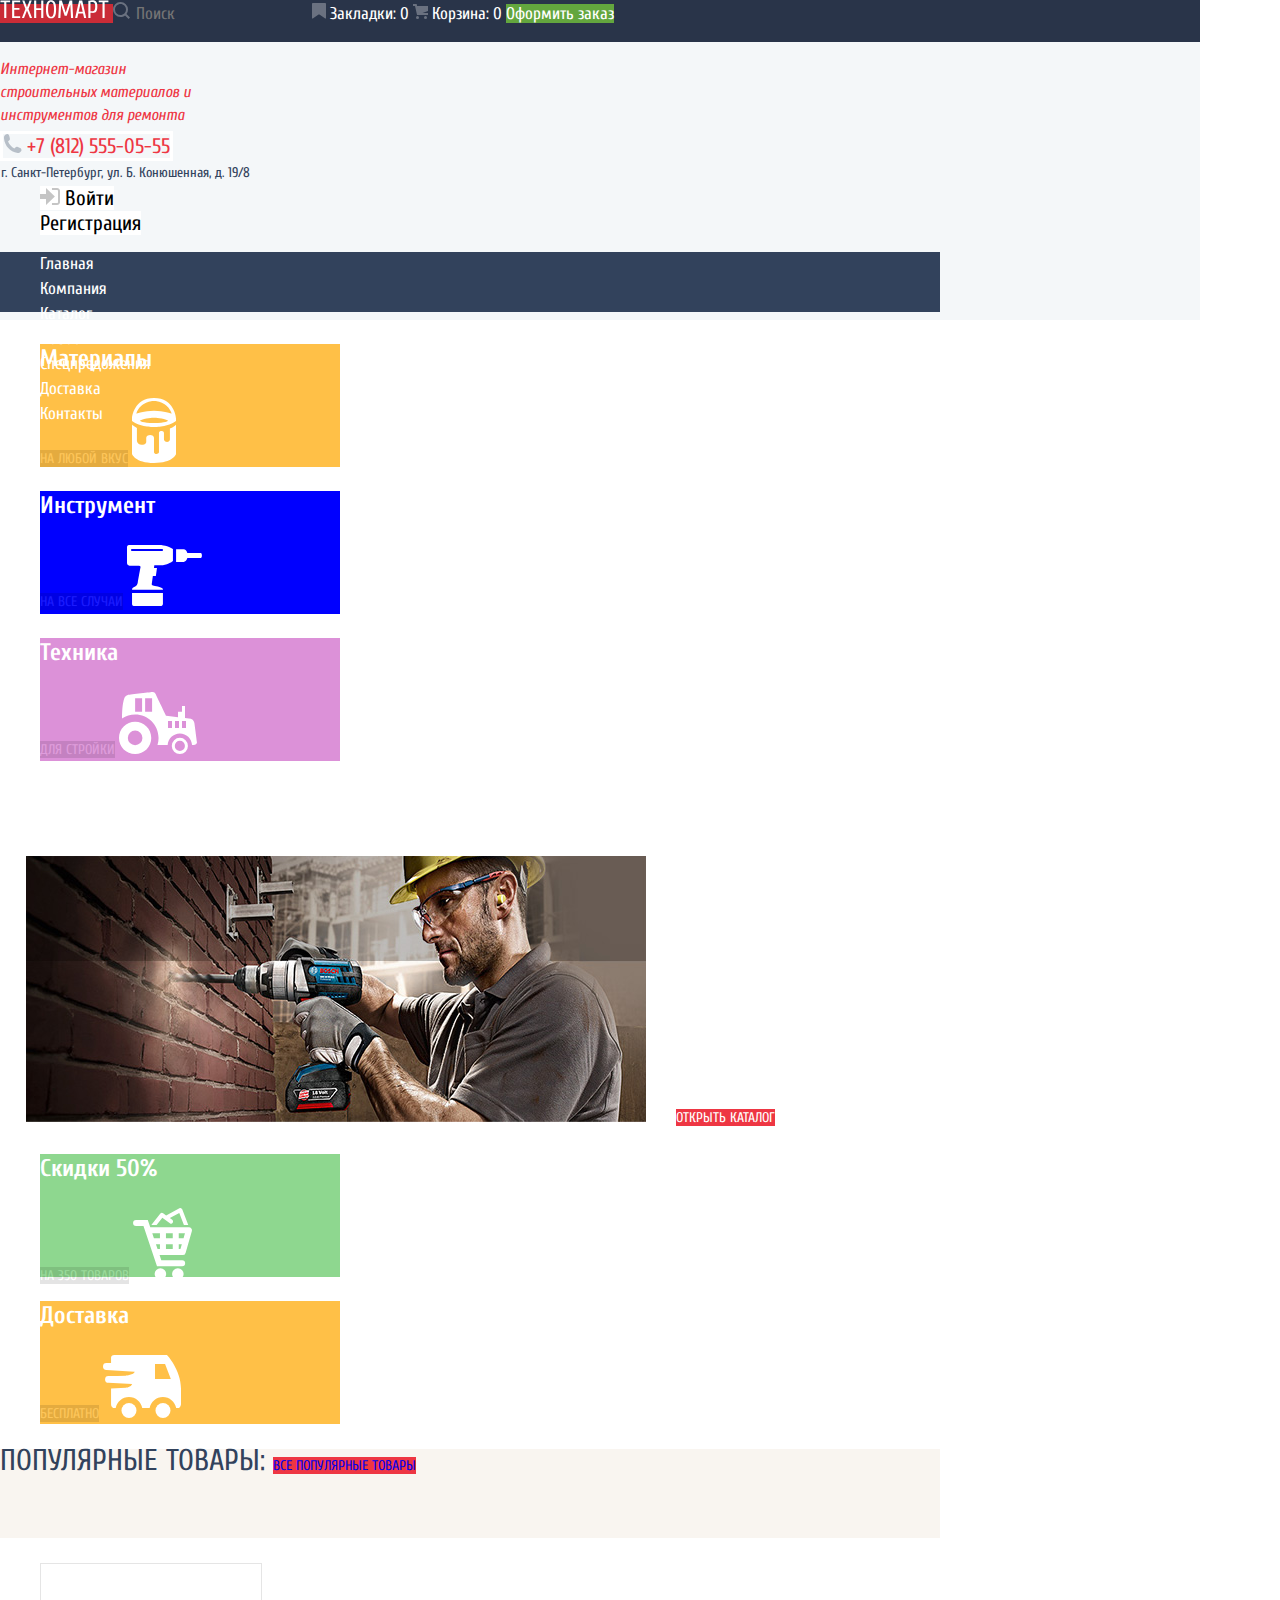
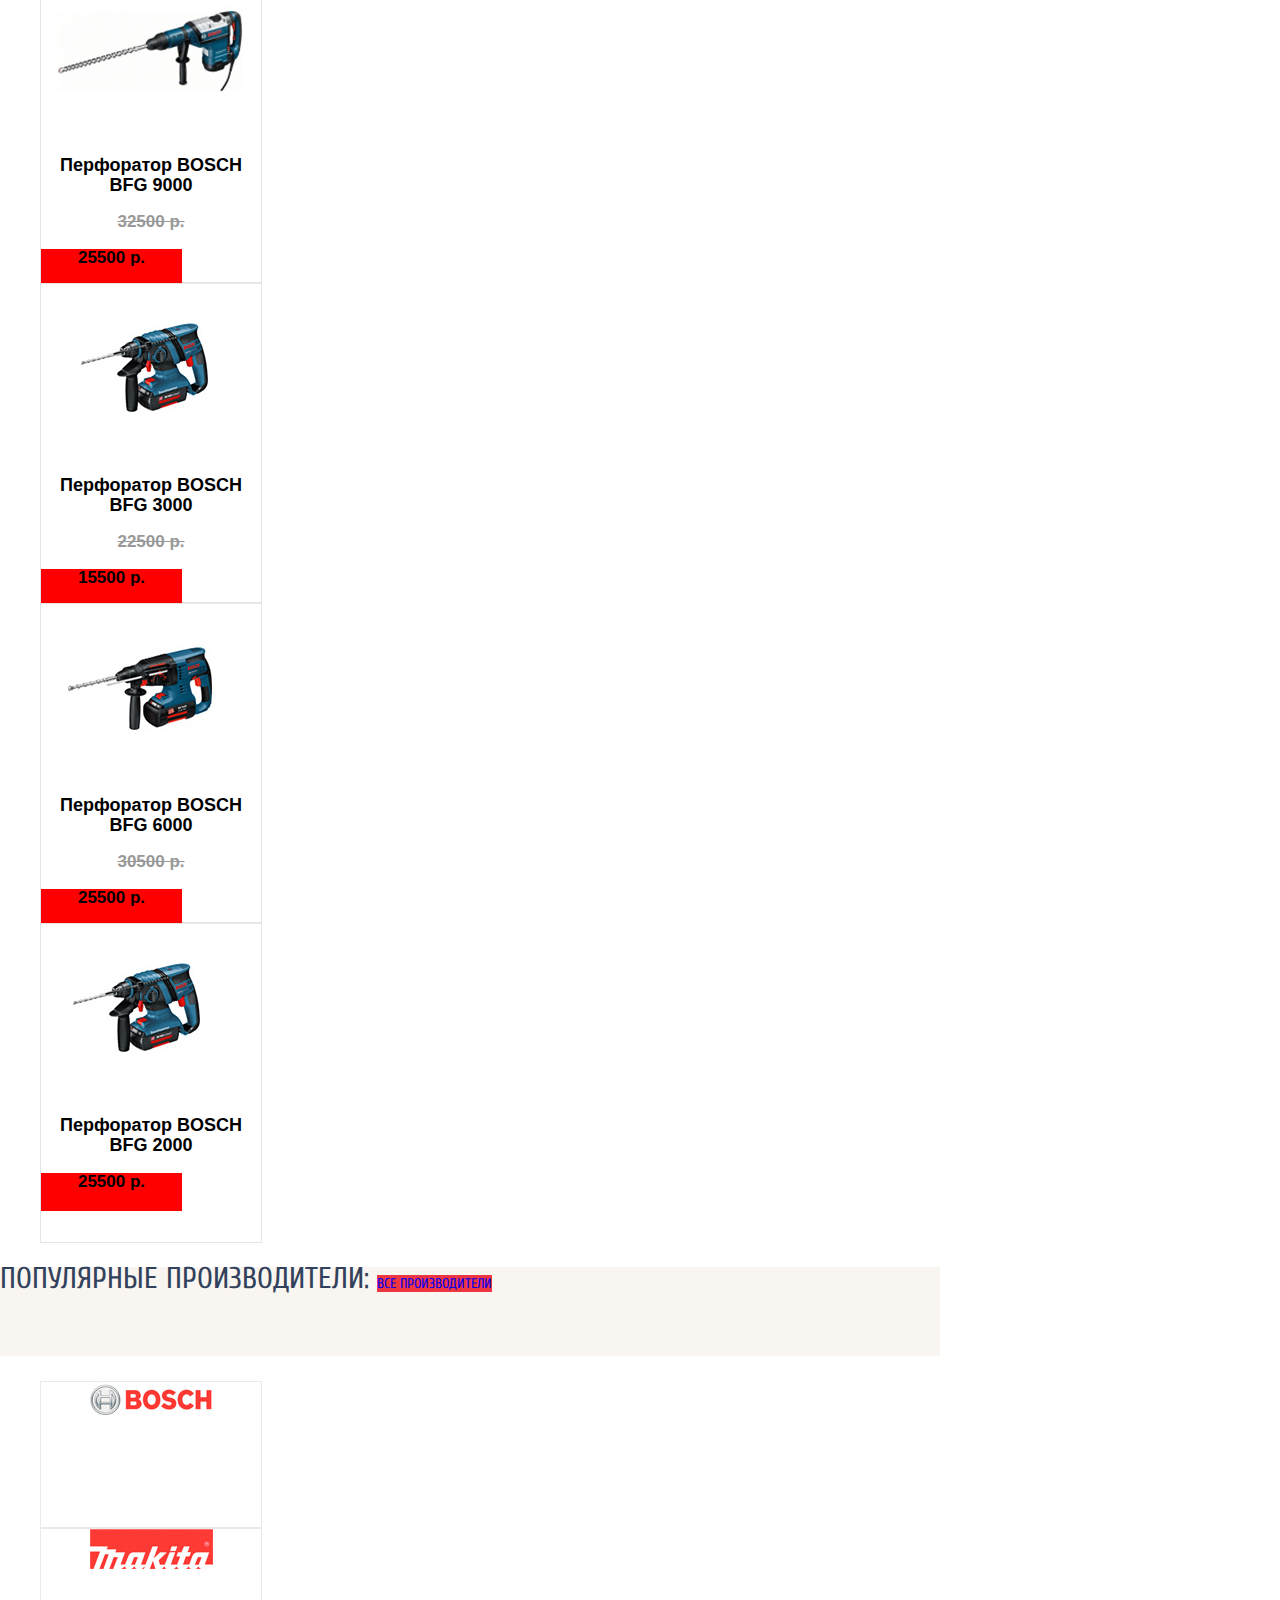
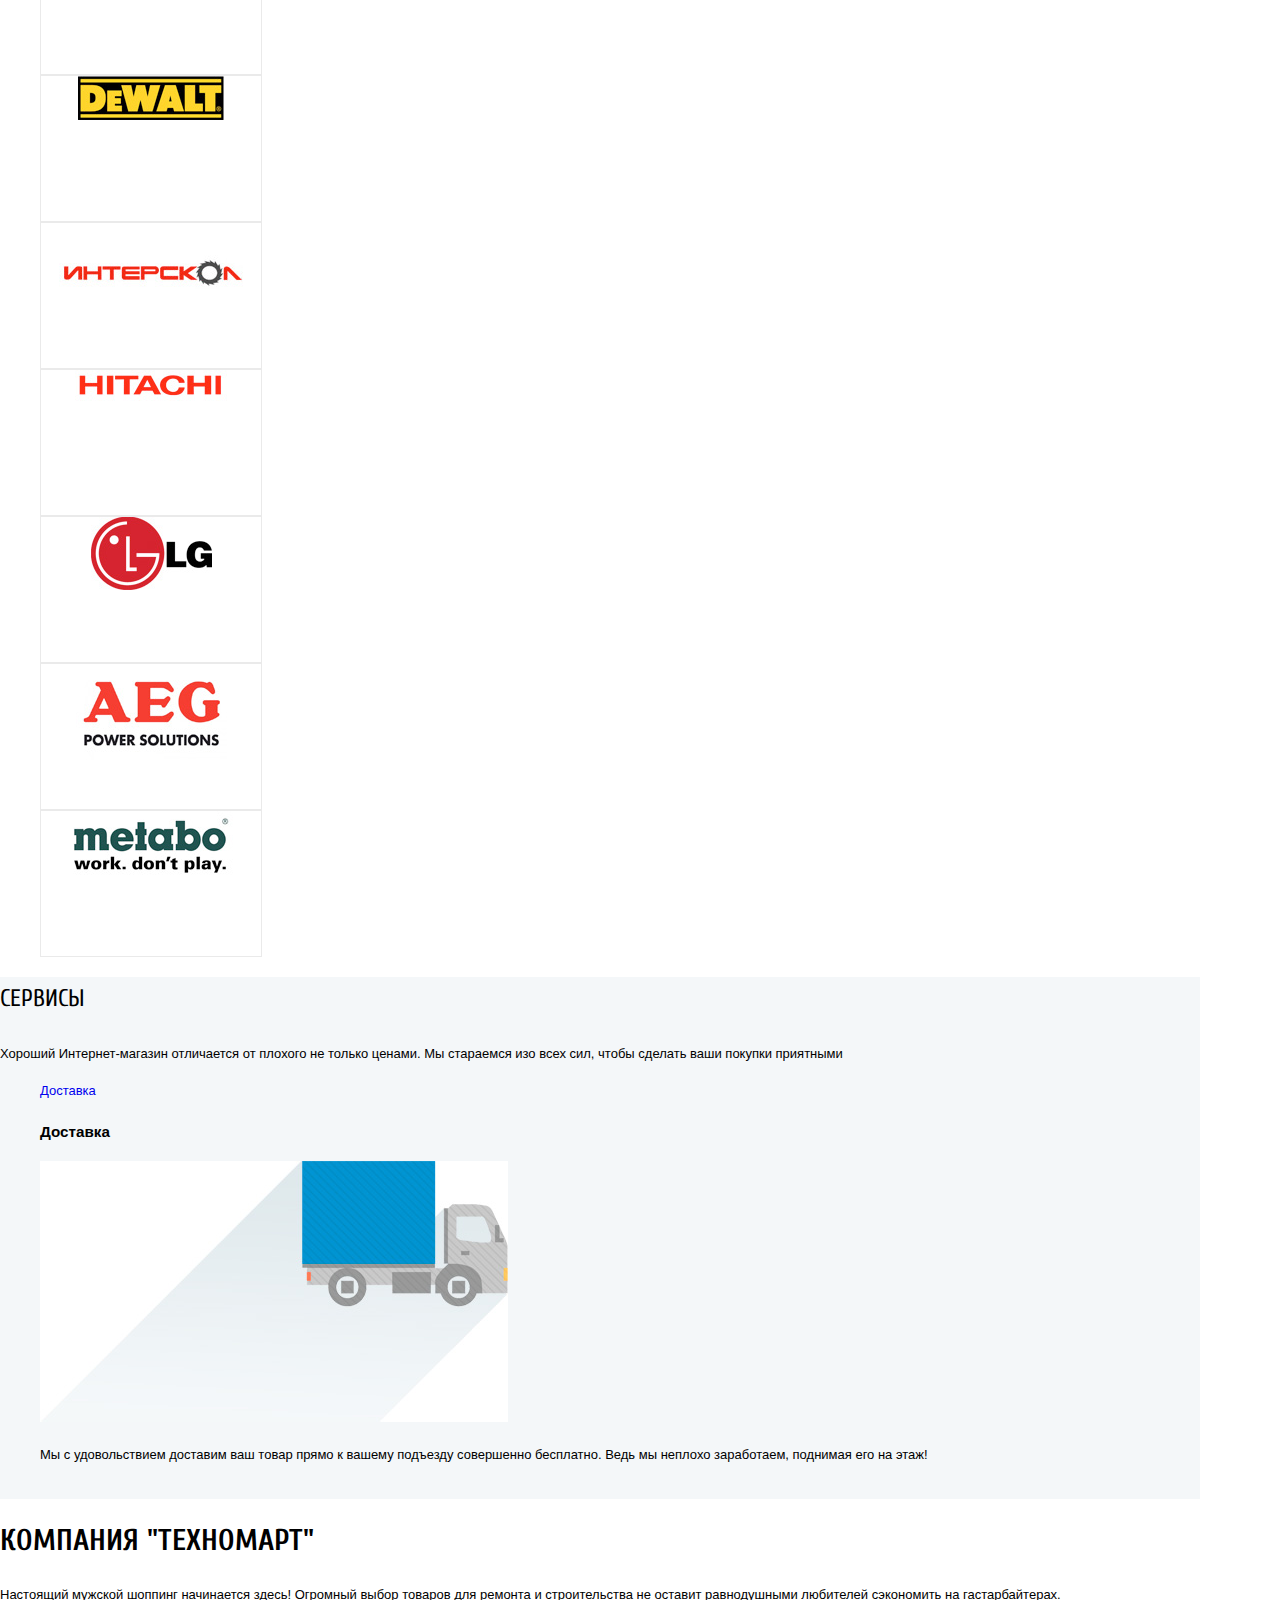
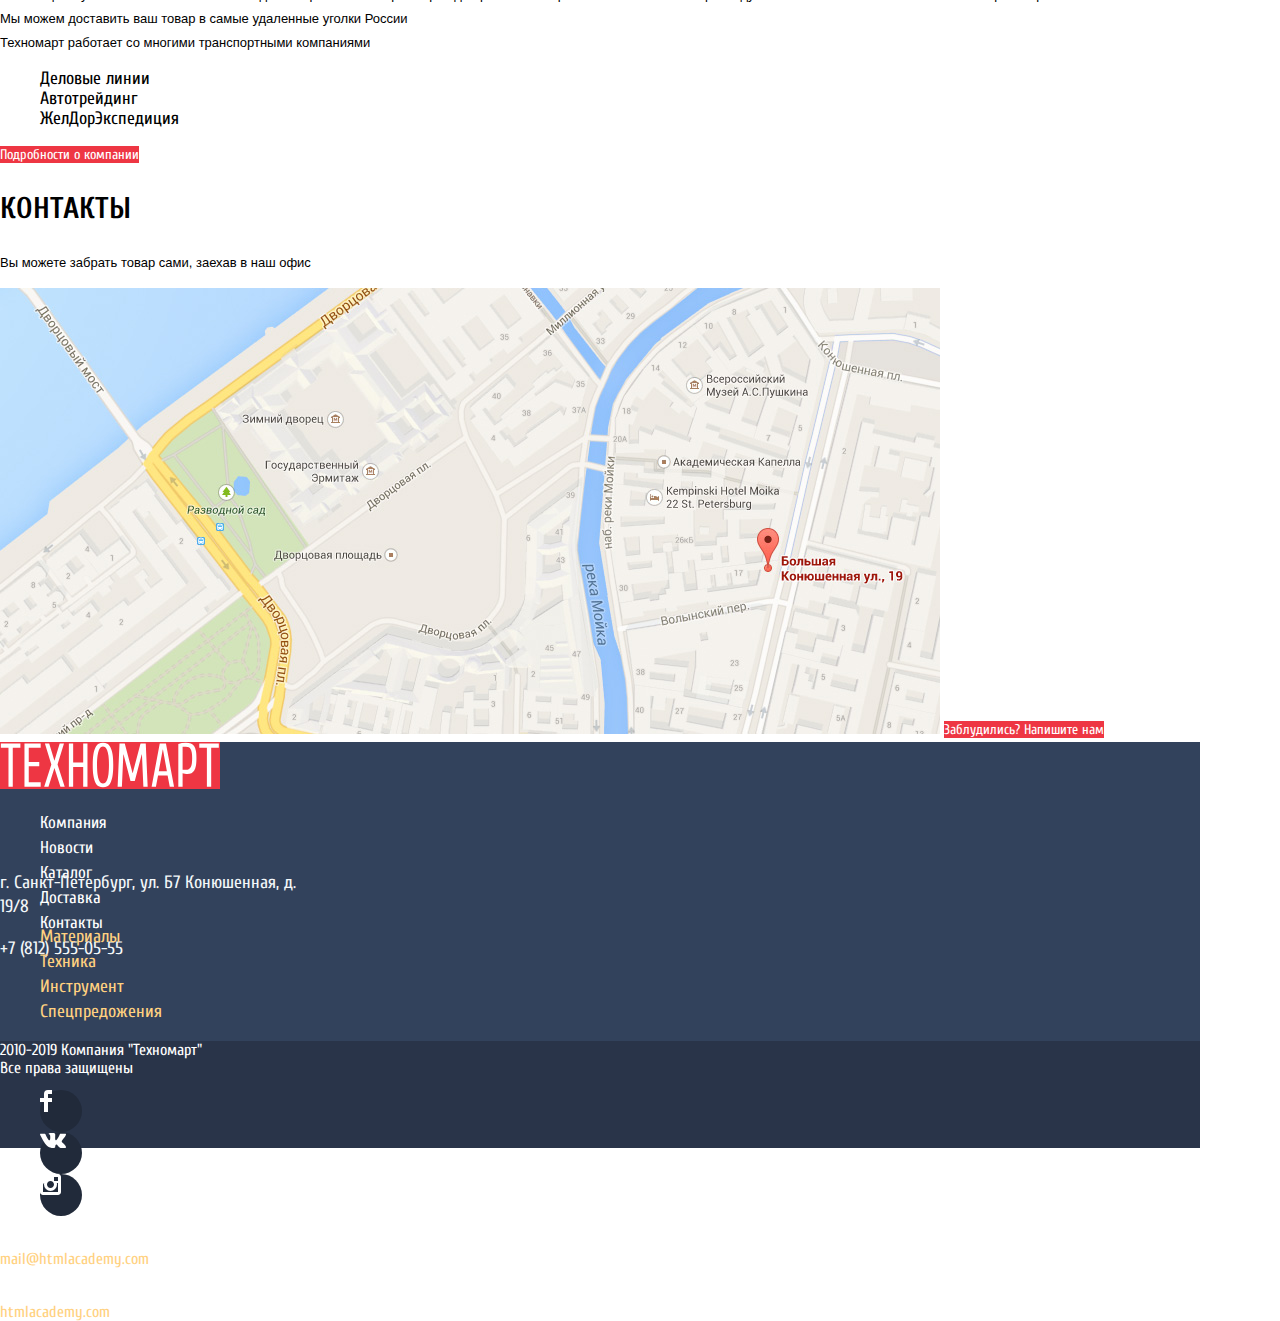
==== commit 88506af6: "fix top-nav" ====
--- a/index.html
+++ b/index.html
@@ -24,13 +24,13 @@
                   </svg>
                   <input class="input-search" type="text" placeholder="Поиск" />
                 </span>
-                <a href="#">
+                <a class="bookmark" href="#">
                     <svg class="bookmark-icon" width="14" height="16" viewBox="0 0 14 16">
                       <path d="M14 15c0 .55-.368.741-.818.426l-5.363-3.765c-.45-.315-1.187-.315-1.637 0L.818 15.426C.368 15.741 0 15.55 0 15V1c0-.55.45-1 1-1h12c.55 0 1 .45 1 1v14z"/>
                   </svg>
                   Закладки: 0
                 </a>
-                <a href="#">
+                <a class="cart" href="#">
                     <svg class="cart-icon" width="15" height="15" viewBox="0 0 15 15">
                       <circle cx="4.5" cy="13.5" r="1.5"/>
                       <circle cx="12.5" cy="13.5" r="1.5"/>
@@ -373,4 +373,4 @@
       <img src="img/map.jpg" alt="" />
     </section>
   </body>
-</html>+</html>
--- a/css/style.css
+++ b/css/style.css
@@ -75,7 +75,8 @@
 .search-icon,
 .bookmark-icon,
 .cart-icon {
-  fill: #231F20;
+  fill: #ffffff;
+  opacity: 0.3;
 }
 .search-icon:hover,
 .search-icon:focus,
@@ -83,12 +84,19 @@
 .bookmark-icon:focus,
 .cart-icon:hover,
 .cart-icon:focus {
-    fill: white;
+    opacity: 1;
 }
 
 .bookmark-icon:active,
 .cart-icon:active {
   opacity: 0.5;
+  background-color: #161d29;
+}
+
+.cart:active,
+.bookmark:active {
+    opacity: 0.6;
+    background-color: #161d29;
 }
 
 
@@ -109,8 +117,6 @@
 }
 
 .cart-full {
-    width: 150px;
-    height: 42px;
     background-color: #ee3643;
 }
 
@@ -203,7 +209,7 @@
 .user-back:active,
 .settings:active {
     fill: #c5c5c5;
-    color: rgba(0, 0, 0, 0.3);
+    color: rgba(50, 66, 92, 0.3);
     opacity: 0.3;
 }
 
@@ -232,7 +238,6 @@
 
 .nav-item-top:active {
     background-color: #1d2739;
-    opacity: 0.5;
 }
 
 .nav-item-footer:hover,
@@ -241,6 +246,7 @@
 }
 .nav-item-footer:active {
   opacity: 0.5;
+  text-decoration: none;
 }
 
 
@@ -266,7 +272,7 @@
 
 .content:active {
     opacity: 0.5;
-    ;
+    text-decoration: none;
 }
 
 .footer-contacts-back {
@@ -717,4 +723,4 @@
 
 .footer-address p {
   font-family: "Cuprum", Arial, sans-serif;
-}+}
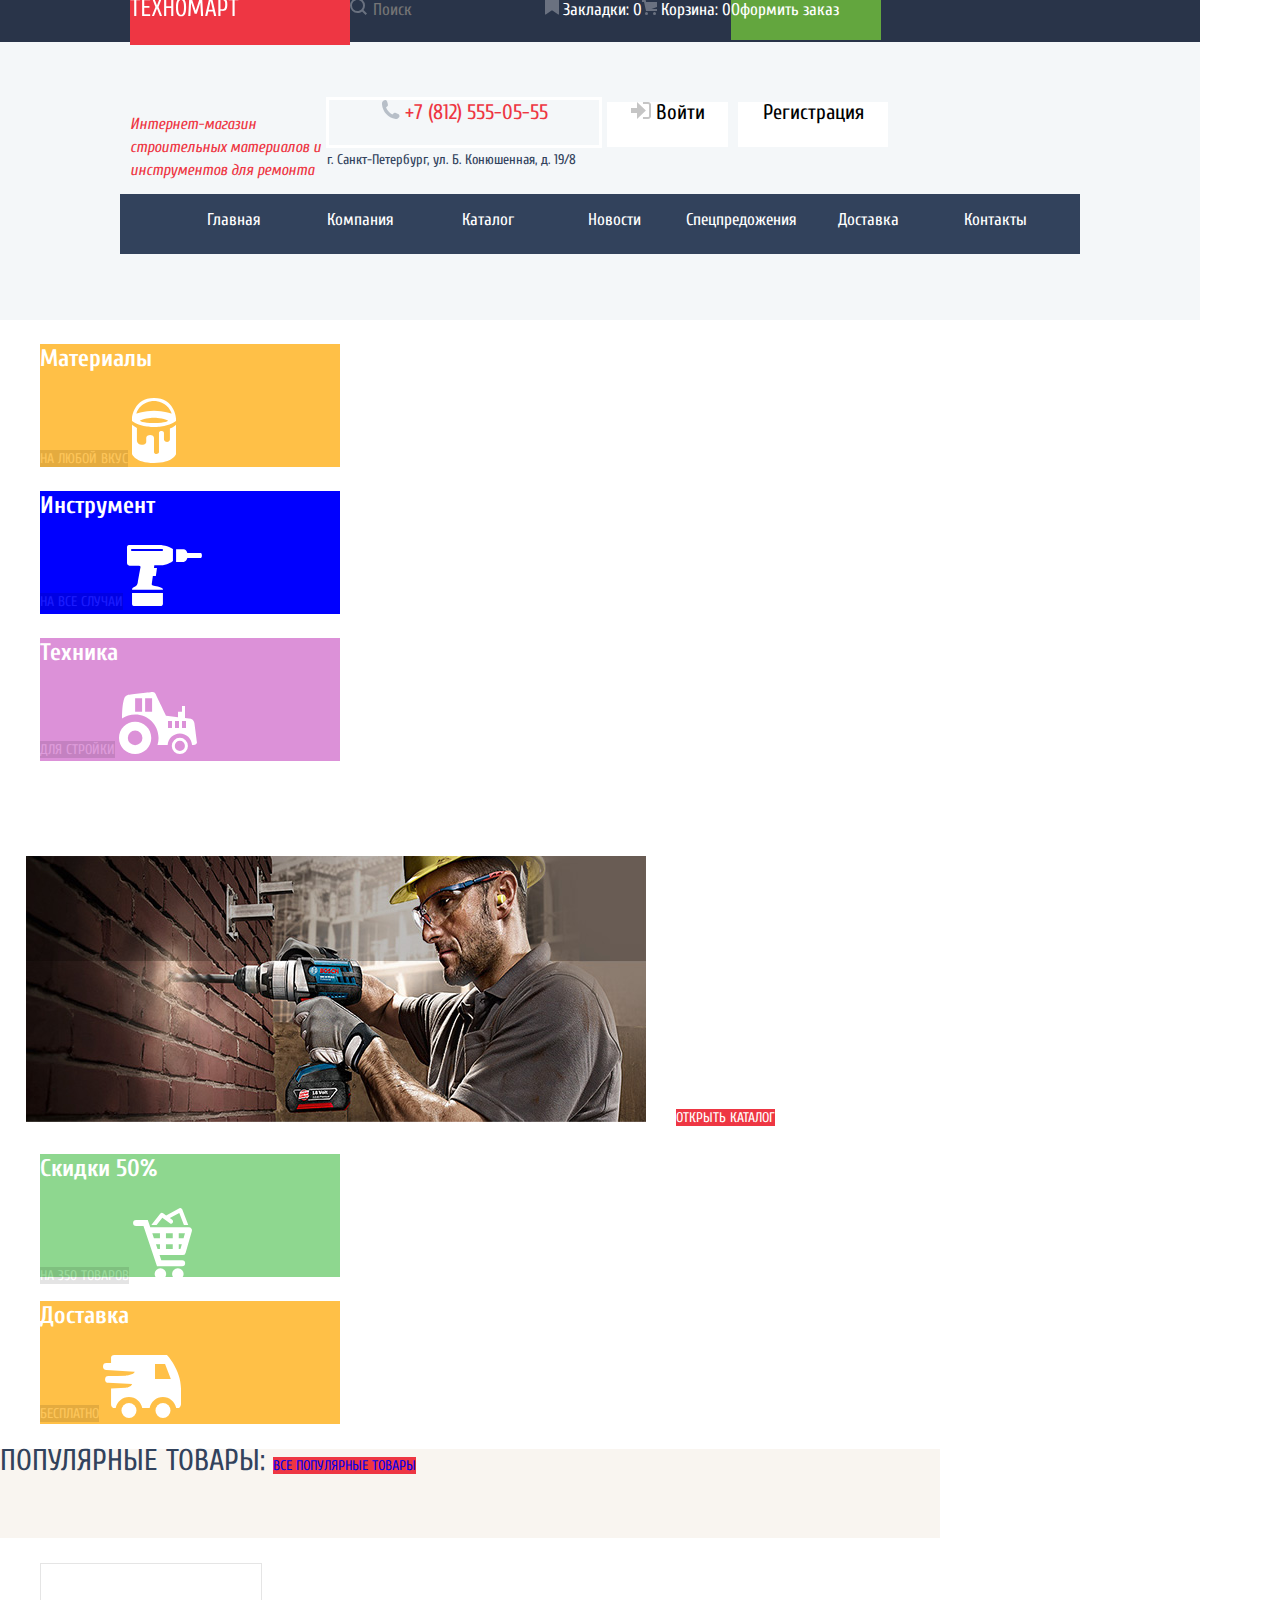
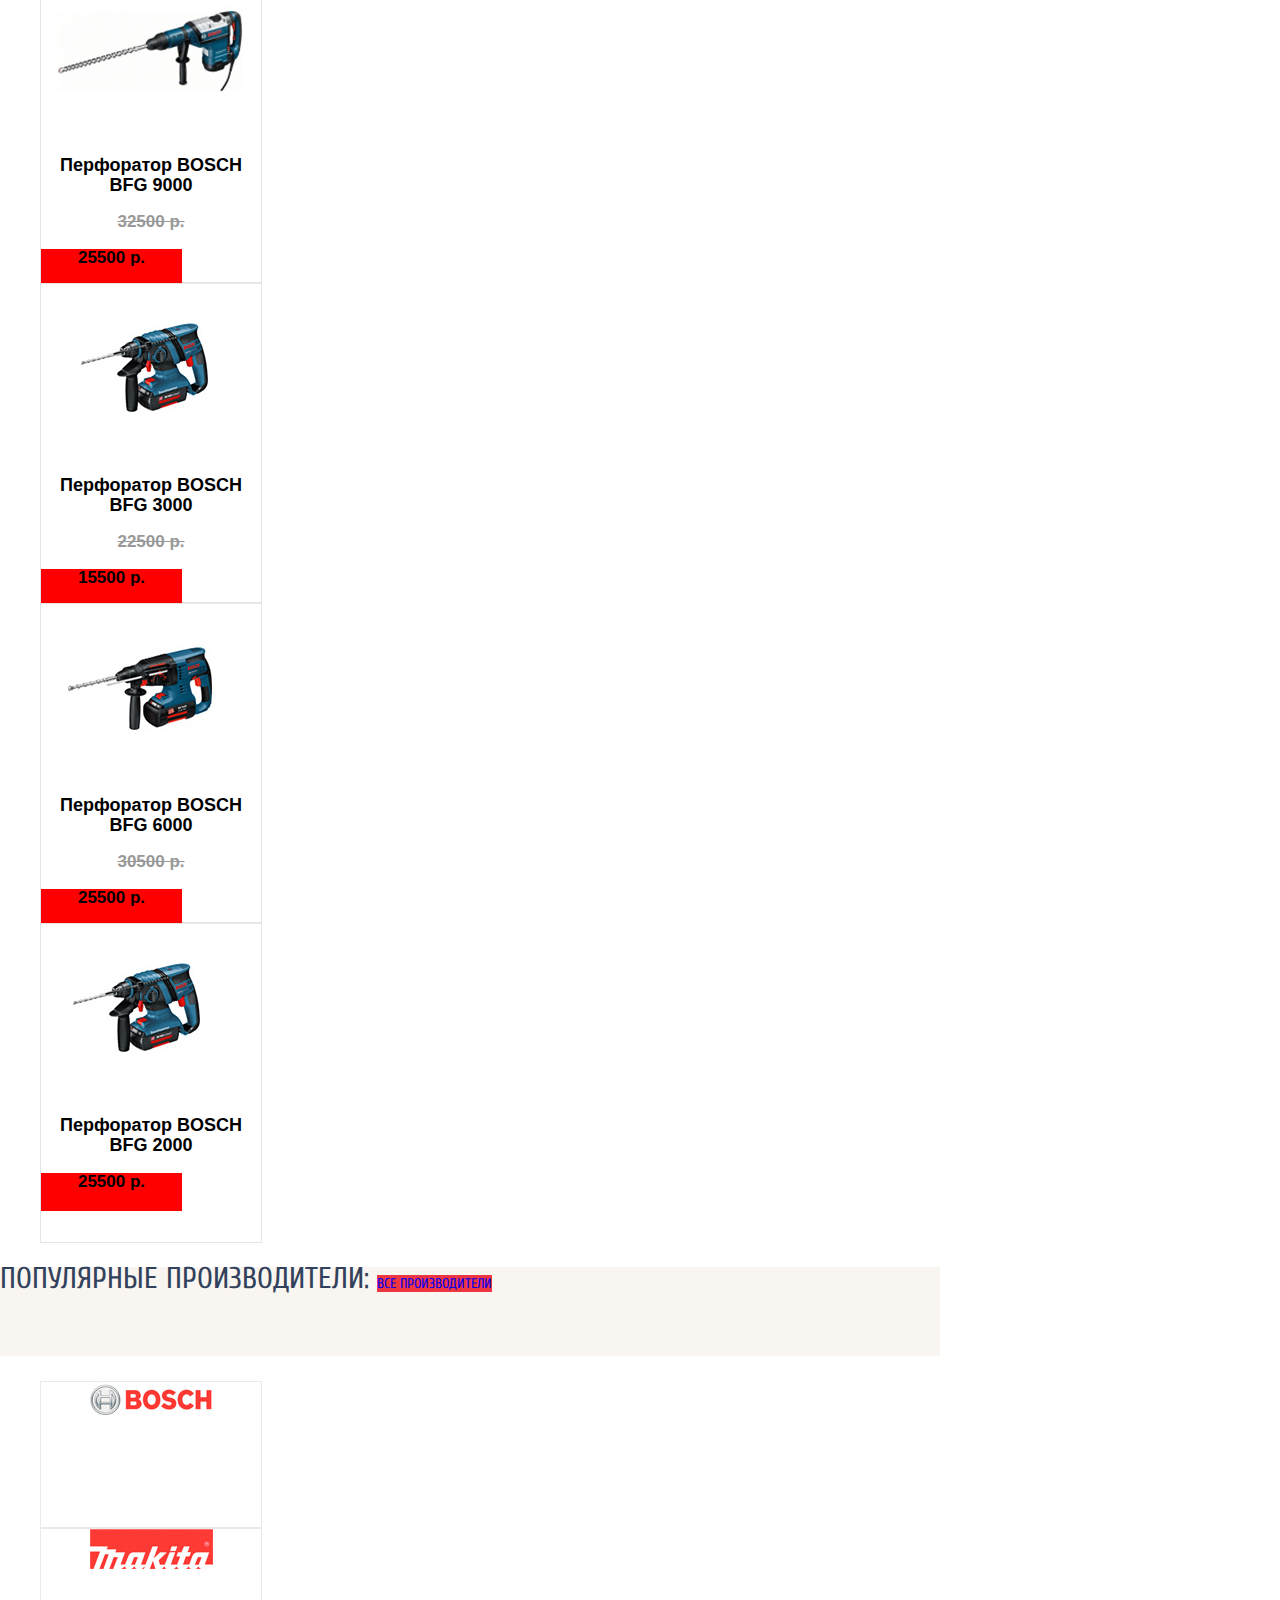
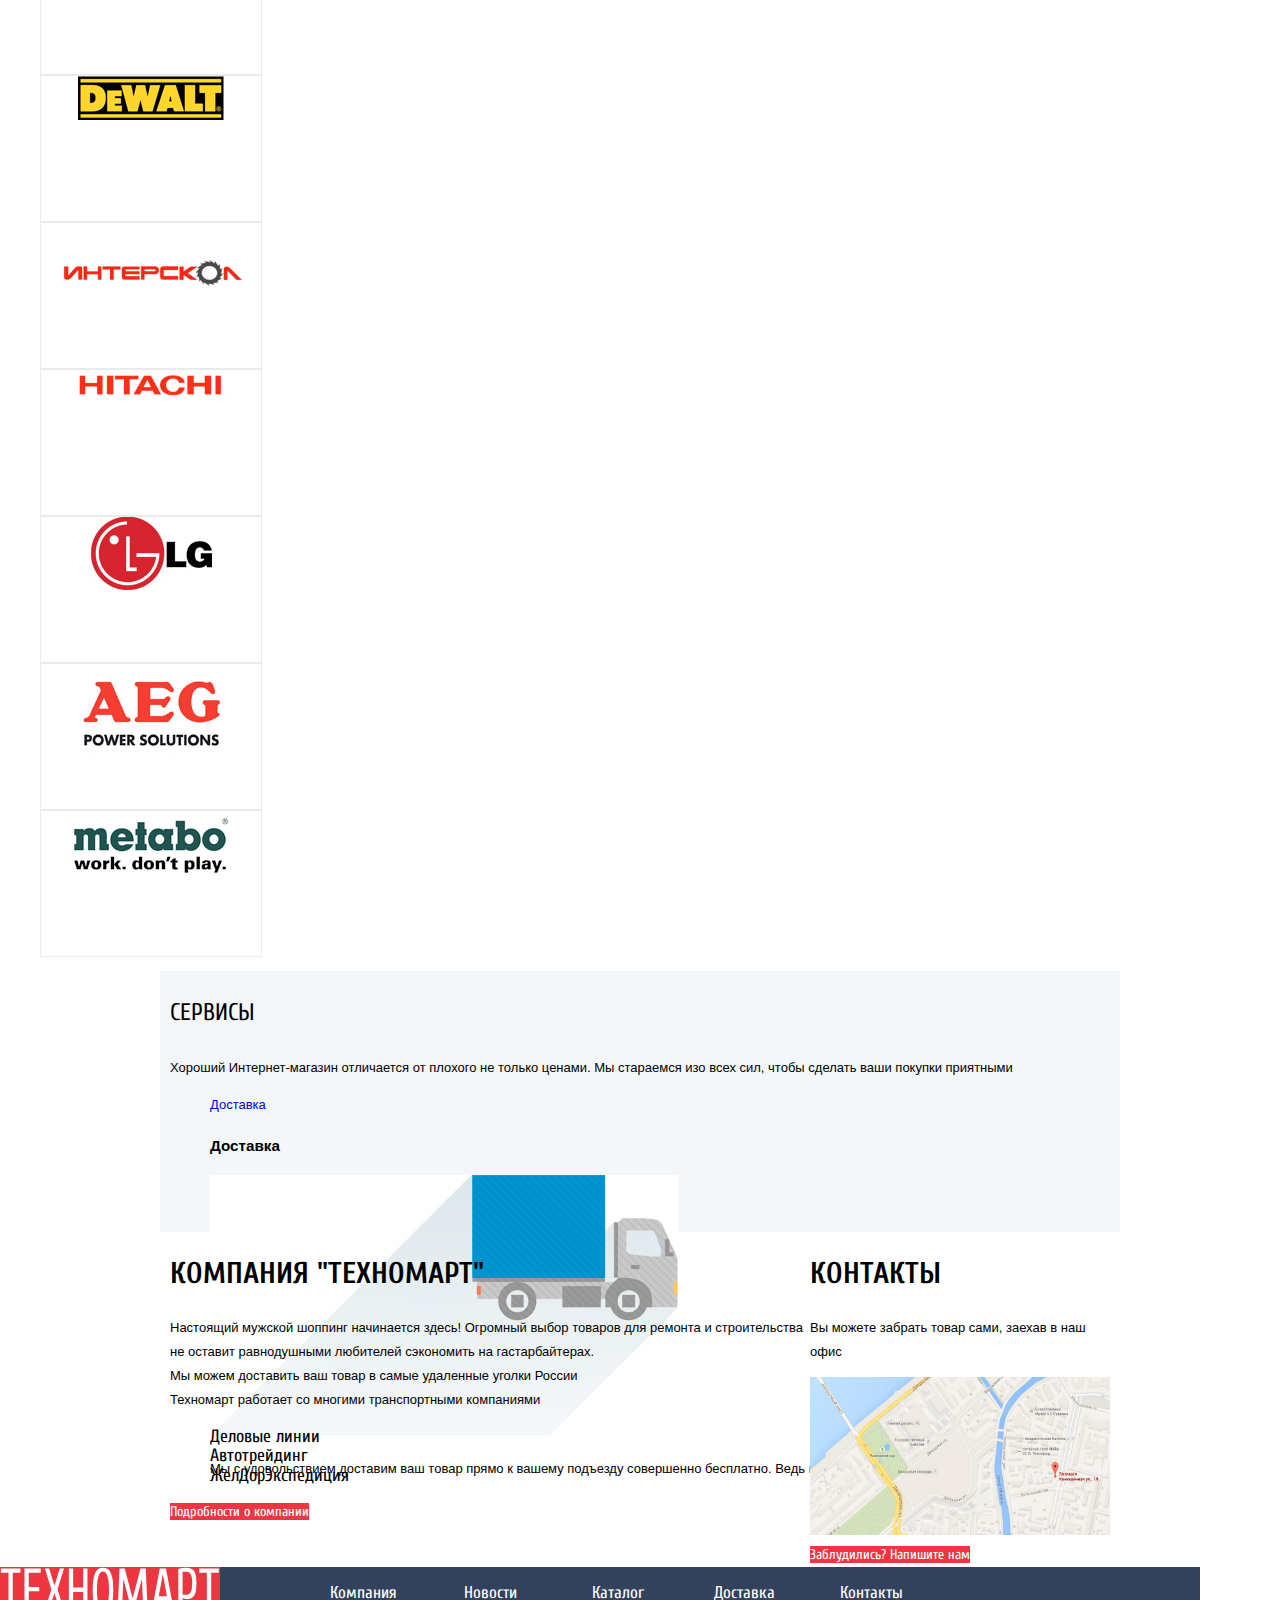
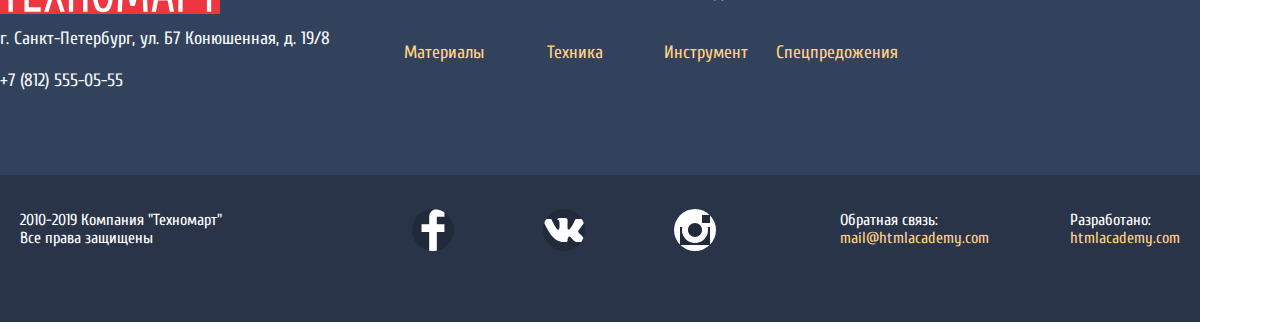
==== commit 471ccc09: "flex - first steps" ====
--- a/index.html
+++ b/index.html
@@ -11,66 +11,62 @@
 
 <body>
     <header class="top-background">
+            <div class="menu-top">
+                <div class="container">
+                    <a class="logo-back logo-back-header">
+                        <img src="img/logo.svg" width="109px" height="19px" alt="logo" />
+                    </a>
+                    <span>
+                      <svg class="search-icon" width="17" height="17" viewBox="0 0 17 17">
+                        <path
+                          d="M17 15.586l-3.542-3.542A7.465 7.465 0 0 0 15 7.5 7.5 7.5 0 1 0 7.5 15c1.71 0 3.282-.579 4.544-1.542L15.586 17 17 15.586zM2 7.5C2 4.467 4.467 2 7.5 2 10.532 2 13 4.467 13 7.5c0 3.032-2.468 5.5-5.5 5.5A5.506 5.506 0 0 1 2 7.5z"
+                        />
+                      </svg>
+                      <input class="input-search" type="text" placeholder="Поиск" />
+                    </span>
+                    <a class="bookmark" href="#">
+                        <svg class="bookmark-icon" width="14" height="16" viewBox="0 0 14 16">
+                          <path d="M14 15c0 .55-.368.741-.818.426l-5.363-3.765c-.45-.315-1.187-.315-1.637 0L.818 15.426C.368 15.741 0 15.55 0 15V1c0-.55.45-1 1-1h12c.55 0 1 .45 1 1v14z"/>
+                      </svg>
+                      Закладки: 0
+                    </a>
+                    <a class="cart" href="#">
+                        <svg class="cart-icon" width="15" height="15" viewBox="0 0 15 15">
+                          <circle cx="4.5" cy="13.5" r="1.5"/>
+                          <circle cx="12.5" cy="13.5" r="1.5"/>
+                          <path d="M15 2H4.07l-.422-2H0v2h2.031l1.985 9H15V9H9.441L15 6.951z"/>
+                      </svg>
+                      Корзина: 0
+                    </a>
+                    <a class="make-order-button" href="#">Оформить заказ</a>
+                </div>
+        </div>
+            <div class="medium-footer">
+                <div class="container">
+                    <p class="site-description">
+                        Интернет-магазин строительных материалов и инструментов для ремонта
+                    </p>
+                    <div class="phone-container">
+                        <a class="phone-back" href="#">
+                            <img src="img/icon-phone.svg" width="19px" height="19px" alt="phone" /> +7 (812) 555-05-55
+                        </a>
+                        <address class="top-address">
+                          г. Санкт-Петербург, ул. Б. Конюшенная, д. 19/8
+                        </address>
+                    </div>
+                     <a class="login-back" href="#">
+                                <svg width="20" height="17" viewBox="0 0 20 17">
+                      <path d="M14.875 8.5L6 0v6H0v5h6v6z" />
+                      <path
+                        d="M16.986 15.01h-5.027V17h5.027c2.178 0 3.004-1.81 3.029-3.026V3.028C19.99 1.811 19.164 0 16.986 0h-5.027v1.99h5.027c.839 0 .992.681 1.01 1.057v10.904c-.017.376-.171 1.059-1.01 1.059z"
+                      />
+                    </svg> Войти
+                            </a>
+                    <a class="register-back" href="#">Регистрация</a>
+                </div>
+            </div>
         <div>
-            <div class="menu-top">
-                <a class="logo-back logo-back-header">
-                    <img src="img/logo.svg" width="109px" height="19px" alt="logo" />
-                </a>
-                <span>
-                  <svg class="search-icon" width="17" height="17" viewBox="0 0 17 17">
-                    <path
-                      d="M17 15.586l-3.542-3.542A7.465 7.465 0 0 0 15 7.5 7.5 7.5 0 1 0 7.5 15c1.71 0 3.282-.579 4.544-1.542L15.586 17 17 15.586zM2 7.5C2 4.467 4.467 2 7.5 2 10.532 2 13 4.467 13 7.5c0 3.032-2.468 5.5-5.5 5.5A5.506 5.506 0 0 1 2 7.5z"
-                    />
-                  </svg>
-                  <input class="input-search" type="text" placeholder="Поиск" />
-                </span>
-                <a class="bookmark" href="#">
-                    <svg class="bookmark-icon" width="14" height="16" viewBox="0 0 14 16">
-                      <path d="M14 15c0 .55-.368.741-.818.426l-5.363-3.765c-.45-.315-1.187-.315-1.637 0L.818 15.426C.368 15.741 0 15.55 0 15V1c0-.55.45-1 1-1h12c.55 0 1 .45 1 1v14z"/>
-                  </svg>
-                  Закладки: 0
-                </a>
-                <a class="cart" href="#">
-                    <svg class="cart-icon" width="15" height="15" viewBox="0 0 15 15">
-                      <circle cx="4.5" cy="13.5" r="1.5"/>
-                      <circle cx="12.5" cy="13.5" r="1.5"/>
-                      <path d="M15 2H4.07l-.422-2H0v2h2.031l1.985 9H15V9H9.441L15 6.951z"/>
-                  </svg>
-                  Корзина: 0
-                </a>
-                <a class="make-order-button" href="#">Оформить заказ</a>
-            </div>
-        </div>
-        <div>
-            <div>
-                <p class="site-description">
-                    Интернет-магазин строительных материалов и инструментов для ремонта
-                </p>
-                <div>
-                    <a class="phone-back" href="#">
-                        <img src="img/icon-phone.svg" width="19px" height="19px" alt="phone" /> +7 (812) 555-05-55
-                    </a>
-                    <address class="top-address">
-                      г. Санкт-Петербург, ул. Б. Конюшенная, д. 19/8
-                    </address>
-                </div>
-                <ul>
-                    <li>
-                        <a class="login-back" href="#">
-                            <svg width="20" height="17" viewBox="0 0 20 17">
-                  <path d="M14.875 8.5L6 0v6H0v5h6v6z" />
-                  <path
-                    d="M16.986 15.01h-5.027V17h5.027c2.178 0 3.004-1.81 3.029-3.026V3.028C19.99 1.811 19.164 0 16.986 0h-5.027v1.99h5.027c.839 0 .992.681 1.01 1.057v10.904c-.017.376-.171 1.059-1.01 1.059z"
-                  />
-                </svg> Войти
-                        </a>
-                    </li>
-                    <li><a class="register-back" href="#">Регистрация</a></li>
-                </ul>
-            </div>
-        </div>
-        <div>
-            <nav class="nav-back">
+            <nav class="nav-back container">
                 <ul>
                     <li><a class="nav-item-top">Главная</a></li>
                     <li><a class="nav-item-top" href="company.html">Компания</a></li>
@@ -207,7 +203,7 @@
                 </li>
             </ul>
         </section>
-        <section class="service-back">
+        <section class="service-back container">
             <div>
                 <h2>Сервисы</h2>
                 <p>
@@ -244,7 +240,7 @@
                 </ul>
             </div>
         </section>
-        <div class="description">
+        <div class="description container">
             <section>
                 <h3>Компания "Техномарт"</h3>
                 <p>
@@ -262,15 +258,14 @@
         <section>
           <h3>Контакты</h3>
           <p>Вы можете забрать товар сами, заехав в наш офис</p>
-          <a href="#"><img src="img/map.jpg" alt="map"/></a>
+          <a href="#"><img src="img/map.jpg" width="300px" height="158px" alt="map"/></a>
                 <a class="red-button feedback-button" href="#">Заблудились? Напишите нам</a
           >
         </section>
       </div>
     </main>
     <footer class="footer-nav-back">
-      <section>
-        <div>
+      <section class="footer-logo-nav">
           <img
             class="logo-back"
             src="img/logo.svg"
@@ -287,10 +282,8 @@
               <li><a class="nav-item-footer" href="contacts.html">Контакты</a></li>
             </ul>
           </nav>
-        </div>
-        </section>
-        <section>
-            <div>
+        </section>
+        <section class="footer-address-menu">
                 <h2 class="visually-hidden">Контакты</h2>
                 <div class="footer-address">
                     <address>
@@ -304,22 +297,20 @@
                     <li><a class="content" href="#">Инструмент</a></li>
                     <li><a class="content" href="#">Спецпредожения</a></li>
                 </ul>
-            </div>
-        </section>
-        <section class="footer-contacts-back">
-            <div class="footer-tm-mail">
+        </section>
+        <section class="footer-tm-mail">
                 <p class="tm">
                     2010-2019 Компания "Техномарт" <br /> Все права защищены
                 </p>
                 <ul>
-                    <li class="icon-back">
-                        <img src="img/fb-icon.svg" width="12px" height="22px" alt="fb" />
-                    </li>
-                    <li class="icon-back">
-                        <img width="26px" height="15px" src="img/vk-icon.svg" alt="vk" />
-                    </li>
-                    <li class="icon-back">
-                        <img src="img/insta-icon.svg" width="21px" height="21px" alt="inst" />
+                    <li>
+                        <a href="#"><img class="icon-back" src="img/fb-icon.svg" alt="fb" /></a>
+                    </li>
+                    <li>
+                        <a href="#"><img class="icon-back" src="img/vk-icon.svg" alt="vk" /></a>
+                    </li>
+                    <li>
+                        <a href="#"><img class="icon-back" src="img/insta-icon.svg" alt="inst" /></a>
                     </li>
                 </ul>
                 <p>
@@ -331,7 +322,6 @@
                     <a class="htmlacademyru" href="https://htmlacademy.ru/intensive/htmlcss">htmlacademy.com</a
             >
           </p>
-        </div>
       </section>
     </footer>
     <section class="visually-hidden">
--- a/css/style.css
+++ b/css/style.css
@@ -16,6 +16,11 @@
 
 li {
     list-style-type: none;
+}
+
+.main {
+    width: 1200px;
+    background-color: rgba(50, 66, 92, 0.3)
 }
 
 .visually-hidden {
@@ -36,10 +41,15 @@
   height: 320px;
   background-color: #f4f7f9;
 }
-
+.main-background {
+    width: 1200px;
+}
 
 /* 1.1 top  */
 .menu-top {
+  display: flex;
+  align-items: center;
+  justify-content: space-between;
   width: 1200px;
   height: 42px;
   background-color: #293449;
@@ -121,6 +131,10 @@
 }
 
 /* 1.2 descriptons and contacts */
+.phone-container {
+    display: flex;
+    flex-direction: column;
+}
 .site-description {
     width: 196px;
     height: 60px;
@@ -137,6 +151,7 @@
     font-size: 21px;
     line-height: 1;
     color: #ee3643;
+    text-align: center;
 }
 address {
     font-style: normal;
@@ -148,6 +163,7 @@
     line-height: 1.71;
     text-align: center;
     color: #32425c;
+    text-align: center;
 }
 
 /* 1.2 register, login , user info */
@@ -160,6 +176,8 @@
     line-height: 1;
     letter-spacing: normal;
     color: black;
+    margin: 5px;
+    text-align: center;
 }
 
 .login-back {
@@ -220,6 +238,20 @@
     background-color: #32425c;
 }
 
+.nav-back ul {
+    display: flex;
+    flex-direction: row;
+    flex-wrap: wrap;
+
+  }
+.nav-back ul li {
+    list-style: none;
+    display: inline-block;
+    width: 127px;
+    height: 120px;
+    text-align: center;
+  }
+
 .nav-item-top {
     width: 127px;
     height: 60px;
@@ -238,6 +270,7 @@
 
 .nav-item-top:active {
     background-color: #1d2739;
+    opacity: 0.5;
 }
 
 .nav-item-footer:hover,
@@ -275,11 +308,22 @@
     text-decoration: none;
 }
 
-.footer-contacts-back {
-    width: 1200px;
+.footer-tm-mail {
+    width: auto;
     height: 107px;
     background-color: #293449;
-}
+    display: flex;
+    justify-content: space-between;
+    padding: 20px;
+}
+
+.footer-tm-mail ul li {
+    list-style: none;
+    display: inline-block;
+    width: 127px;
+    height: 120px;
+    text-align: center;
+  }
 
 .icon-back {
     width: 42px;
@@ -304,6 +348,7 @@
     letter-spacing: normal;
     text-align: left;
     color: white;
+
 }
 
 .footer-tm-mail a {
@@ -350,6 +395,7 @@
     line-height: 1.38;
     color: black;
     text-transform: uppercase;
+    margin: 10px;
 }
 
 .description {
@@ -390,7 +436,6 @@
 }
 
 .category-back {
-    width: 940px;
     height: 89px;
     background-color: #f2f6f8;
 }
@@ -576,14 +621,20 @@
     color: inherit;
 }
 
+
 .service-back {
-    width: 1200px;
+    width: auto;
     height: 261px;
     background-color: #f4f7f9;
     color: black;
     font-family: "PTSans", Arial, sans-serif;
     font-size: 13px;
     line-height: 1.85;
+    display:flex;
+    flex-direction: column;
+    padding-top: 60px;
+    padding-left: 80px;
+    padding-right: 80px;
 }
 
 .service-back h2 {
@@ -591,6 +642,7 @@
     font-size: 24px;
     text-transform: uppercase;
     font-weight: normal;
+
 }
 
 .card {
@@ -705,15 +757,10 @@
     box-shadow: 0px 4px 10px 0 rgba(41, 52, 73, 0.5);
 }
 
-.service-back {
-    width: 1200px;
-    height: 522px;
-    background-color: #f4f7f9;
-}
 
 
 .footer-address {
-  width: 322px;
+  width: 340px;
   height: 40px;
   font-size: 18px;
   line-height: 1.33;
@@ -724,3 +771,60 @@
 .footer-address p {
   font-family: "Cuprum", Arial, sans-serif;
 }
+
+/* flex */
+.medium-footer {
+    display: flex;
+    align-items: top;
+    margin-top: 50px;
+    justify-content: space-between;
+    padding: 5px;
+}
+
+
+.container {
+    display:flex;
+    width: 940px;
+    margin: 0 auto;
+    padding: 0 10px;
+    /* background-color: rgba(0, 0, 0, 0.3); */
+
+  }
+
+.main-course {
+    display: flex;
+}
+
+.products {
+    display: flex;
+}
+
+.products ul {
+    display: flex;
+    flex-direction: row;
+    flex-wrap: wrap;
+
+  }
+.products ul li {
+    list-style: none;
+    display: inline-block;
+    width: auto;
+    height: auto;
+  }
+
+.footer-logo-nav {
+    display: flex;
+    justify-content: space-between;
+}
+
+.footer-address-menu {
+    display: flex;
+}
+
+.footer-address-menu ul li {
+    list-style: none;
+    display: inline-block;
+    width: 127px;
+    height: 120px;
+    text-align: center;
+  }
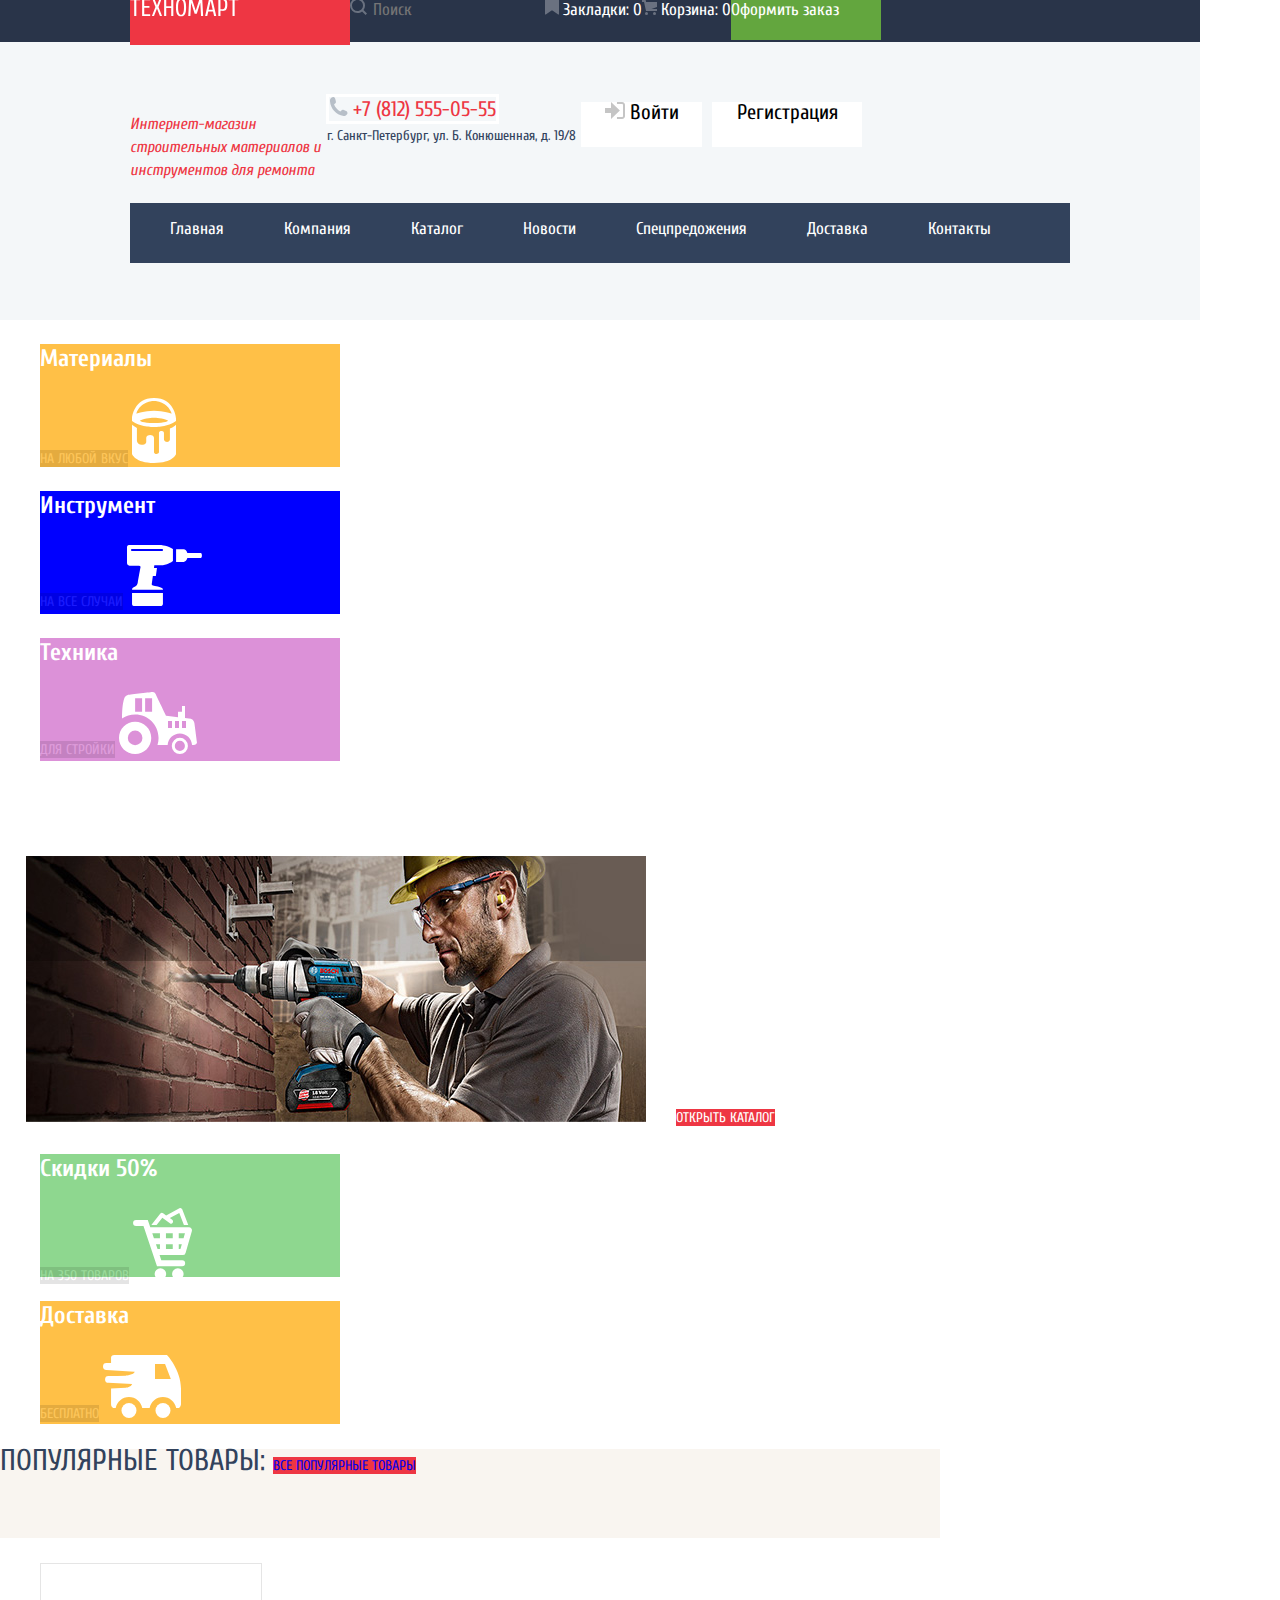
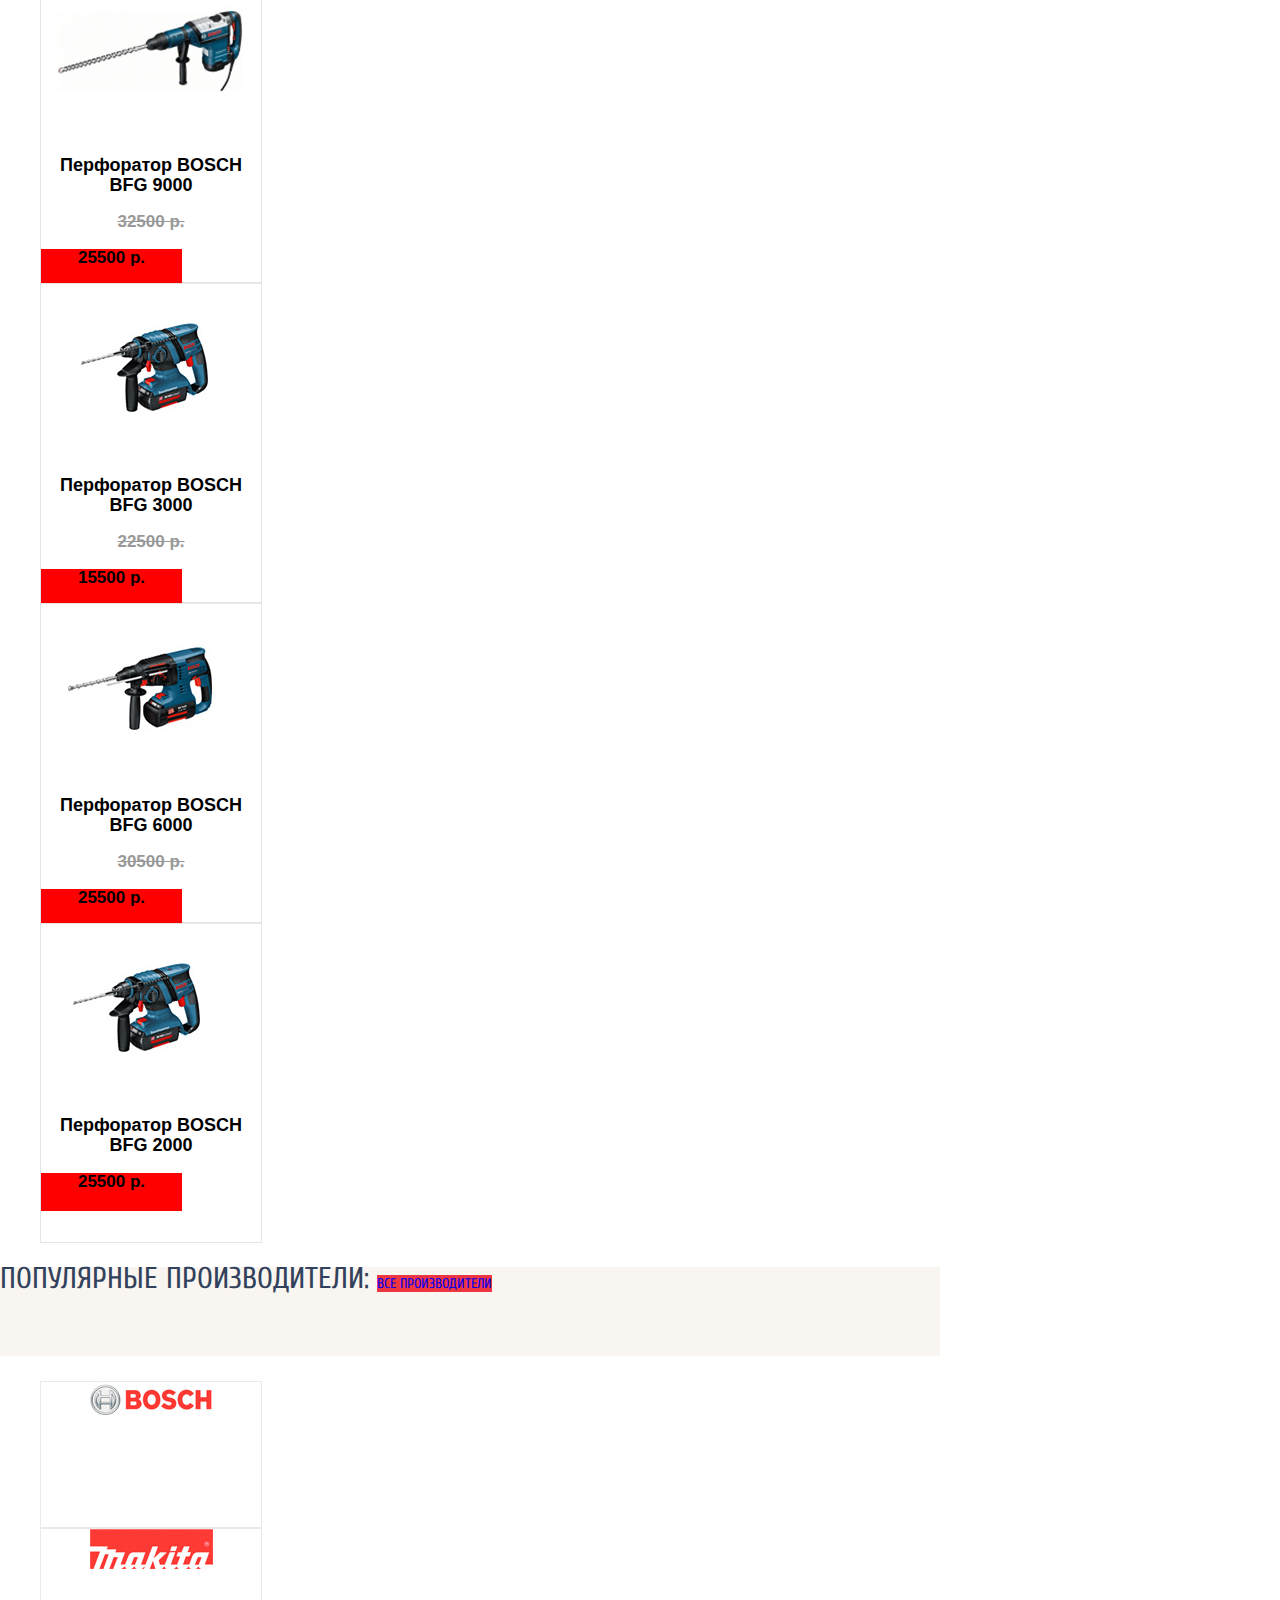
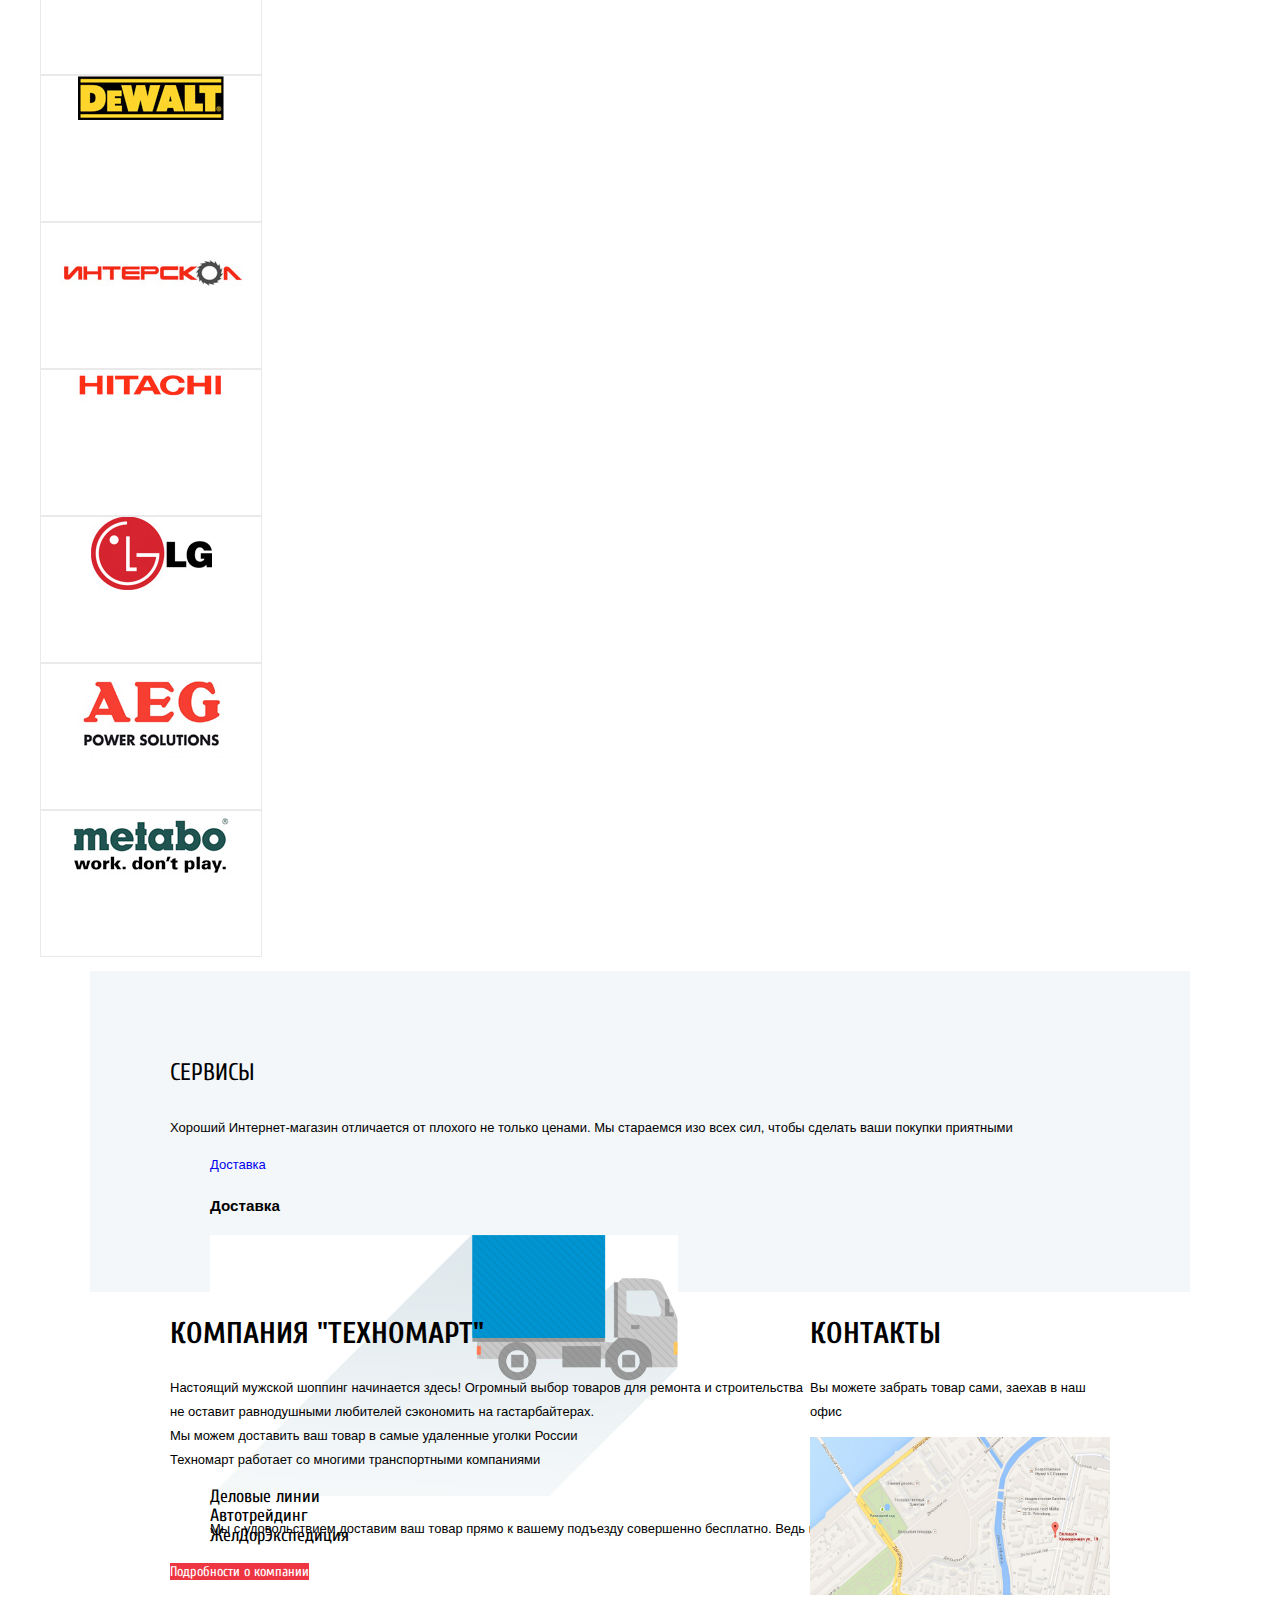
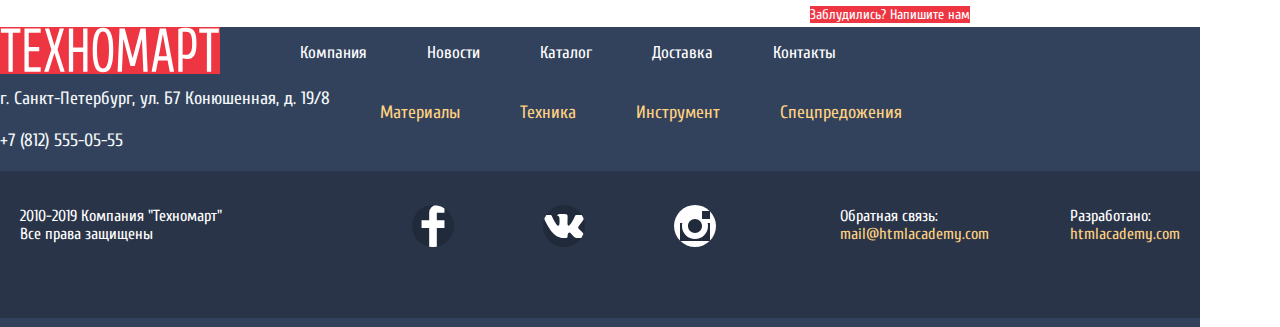
==== commit e0e547e0: "fix errors" ====
--- a/index.html
+++ b/index.html
@@ -46,7 +46,7 @@
                     <p class="site-description">
                         Интернет-магазин строительных материалов и инструментов для ремонта
                     </p>
-                    <div class="phone-container">
+                    <div>
                         <a class="phone-back" href="#">
                             <img src="img/icon-phone.svg" width="19px" height="19px" alt="phone" /> +7 (812) 555-05-55
                         </a>
@@ -287,8 +287,8 @@
                 <h2 class="visually-hidden">Контакты</h2>
                 <div class="footer-address">
                     <address>
-              г. Санкт-Петербург, ул. Б7 Конюшенная, д. 19/8
-            </address>
+                    г. Санкт-Петербург, ул. Б7 Конюшенная, д. 19/8
+                    </address>
                     <p>+7 (812) 555-05-55</p>
                 </div>
                 <ul>
--- a/css/style.css
+++ b/css/style.css
@@ -131,13 +131,9 @@
 }
 
 /* 1.2 descriptons and contacts */
-.phone-container {
-    display: flex;
-    flex-direction: column;
-}
+
 .site-description {
     width: 196px;
-    height: 60px;
     font-family: "Cuprum", Arial, sans-serif;
     font-size: 16px;
     font-style: italic;
@@ -240,21 +236,19 @@
 
 .nav-back ul {
     display: flex;
-    flex-direction: row;
+    /* flex-direction: row; DELETE */
     flex-wrap: wrap;
 
   }
 .nav-back ul li {
     list-style: none;
-    display: inline-block;
-    width: 127px;
-    height: 120px;
-    text-align: center;
+    padding-right: 60px;
   }
 
 .nav-item-top {
     width: 127px;
     height: 60px;
+    text-align: center;
 }
 
 .nav-item-footer,
@@ -296,6 +290,7 @@
     font-size: 18px;
     line-height: 1.33;
     color: #ffd180;
+    text-align: center;
 }
 
 .content:hover,
@@ -761,7 +756,6 @@
 
 .footer-address {
   width: 340px;
-  height: 40px;
   font-size: 18px;
   line-height: 1.33;
   text-align: left;
@@ -775,7 +769,6 @@
 /* flex */
 .medium-footer {
     display: flex;
-    align-items: top;
     margin-top: 50px;
     justify-content: space-between;
     padding: 5px;
@@ -786,7 +779,7 @@
     display:flex;
     width: 940px;
     margin: 0 auto;
-    padding: 0 10px;
+    /* padding: 0 10px; DELETE */
     /* background-color: rgba(0, 0, 0, 0.3); */
 
   }
@@ -807,7 +800,6 @@
   }
 .products ul li {
     list-style: none;
-    display: inline-block;
     width: auto;
     height: auto;
   }
@@ -816,15 +808,12 @@
     display: flex;
     justify-content: space-between;
 }
-
-.footer-address-menu {
+.footer-address-menu,
+.footer-address-menu ul {
     display: flex;
 }
 
 .footer-address-menu ul li {
     list-style: none;
-    display: inline-block;
-    width: 127px;
-    height: 120px;
-    text-align: center;
+    padding-right: 60px;
   }
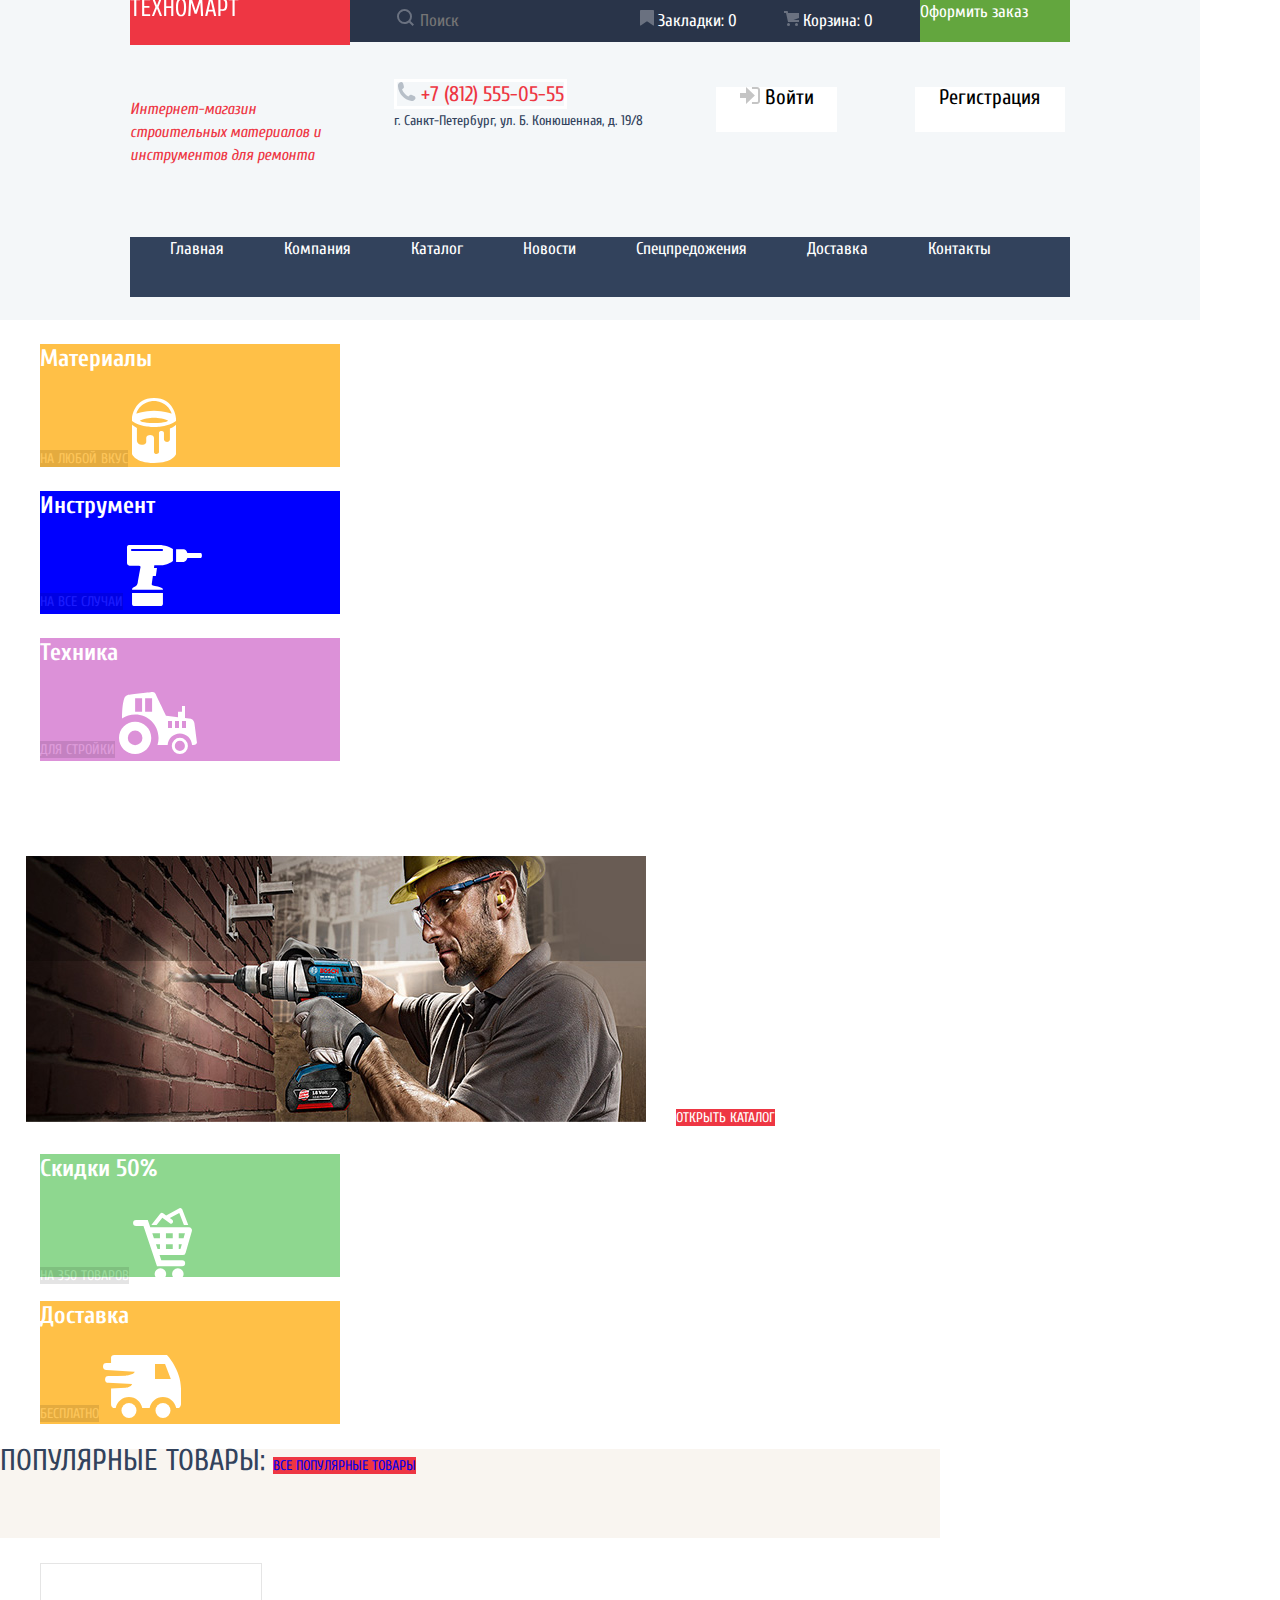
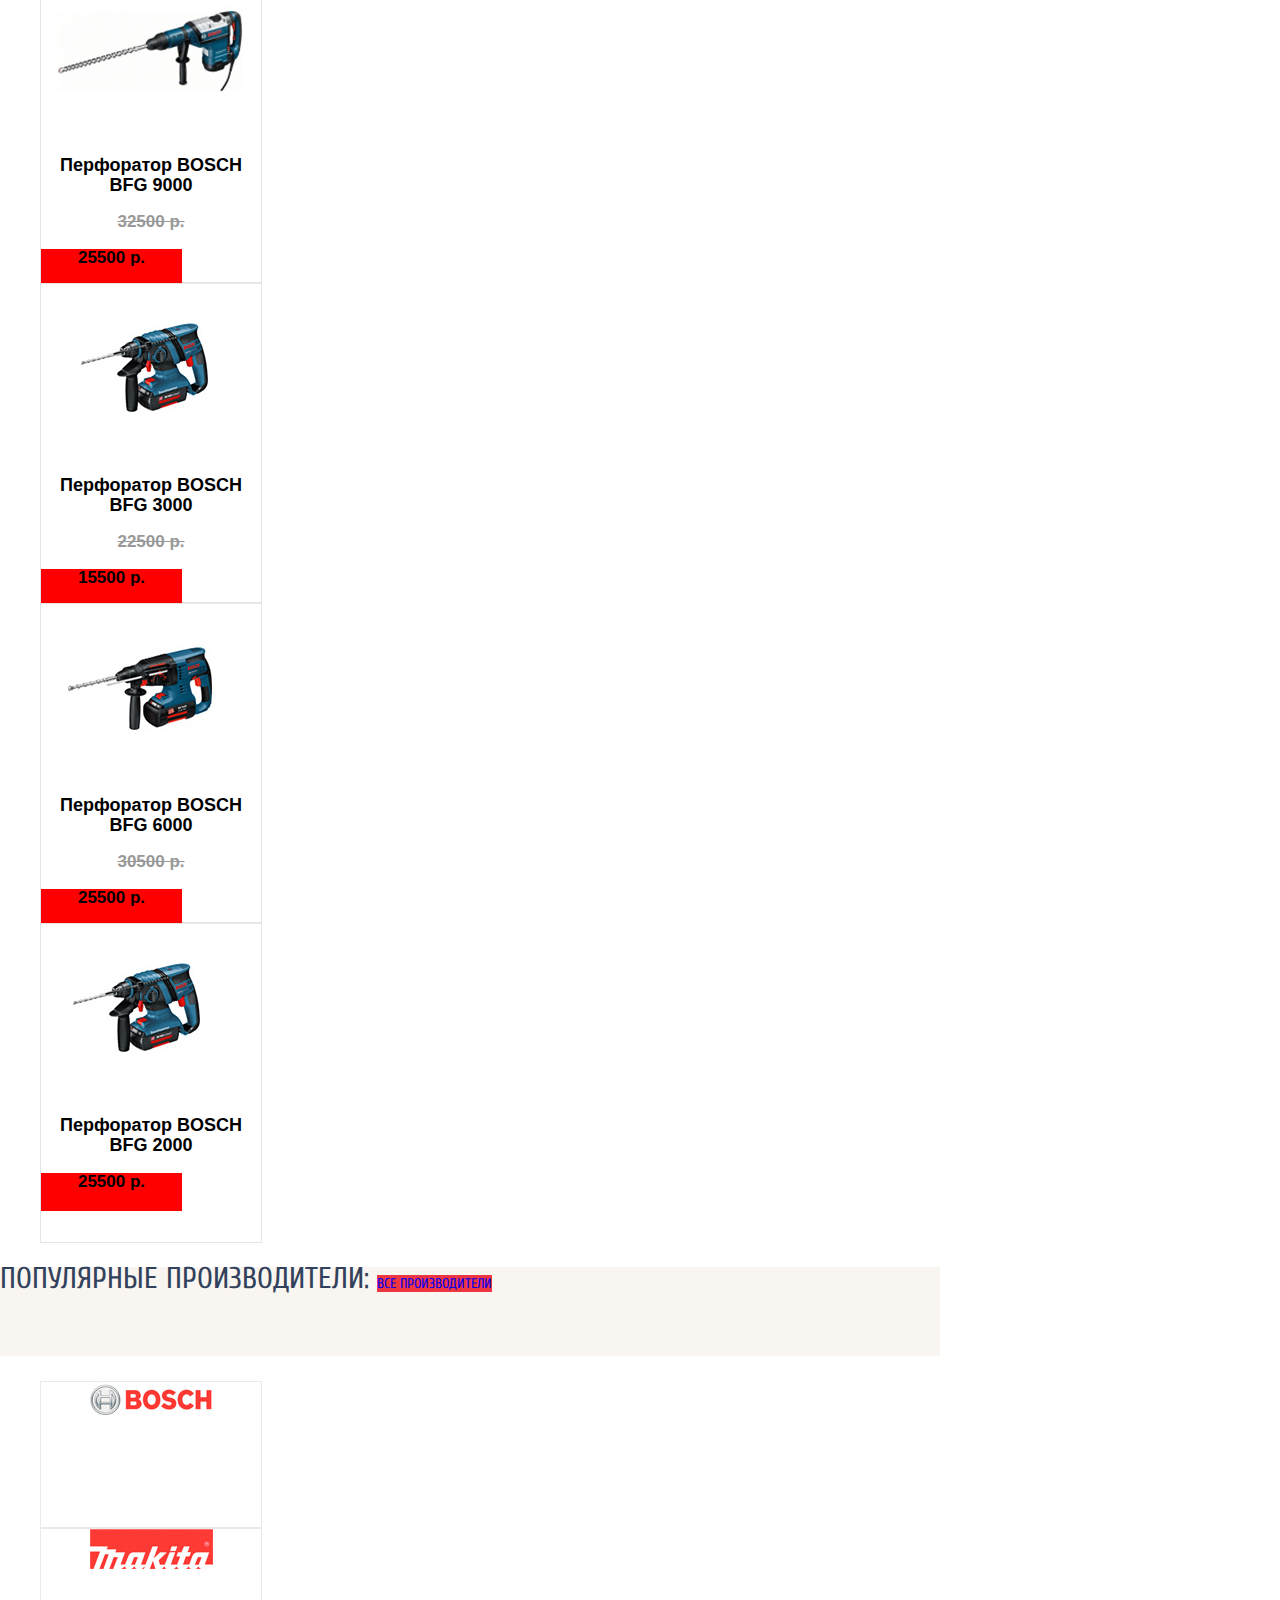
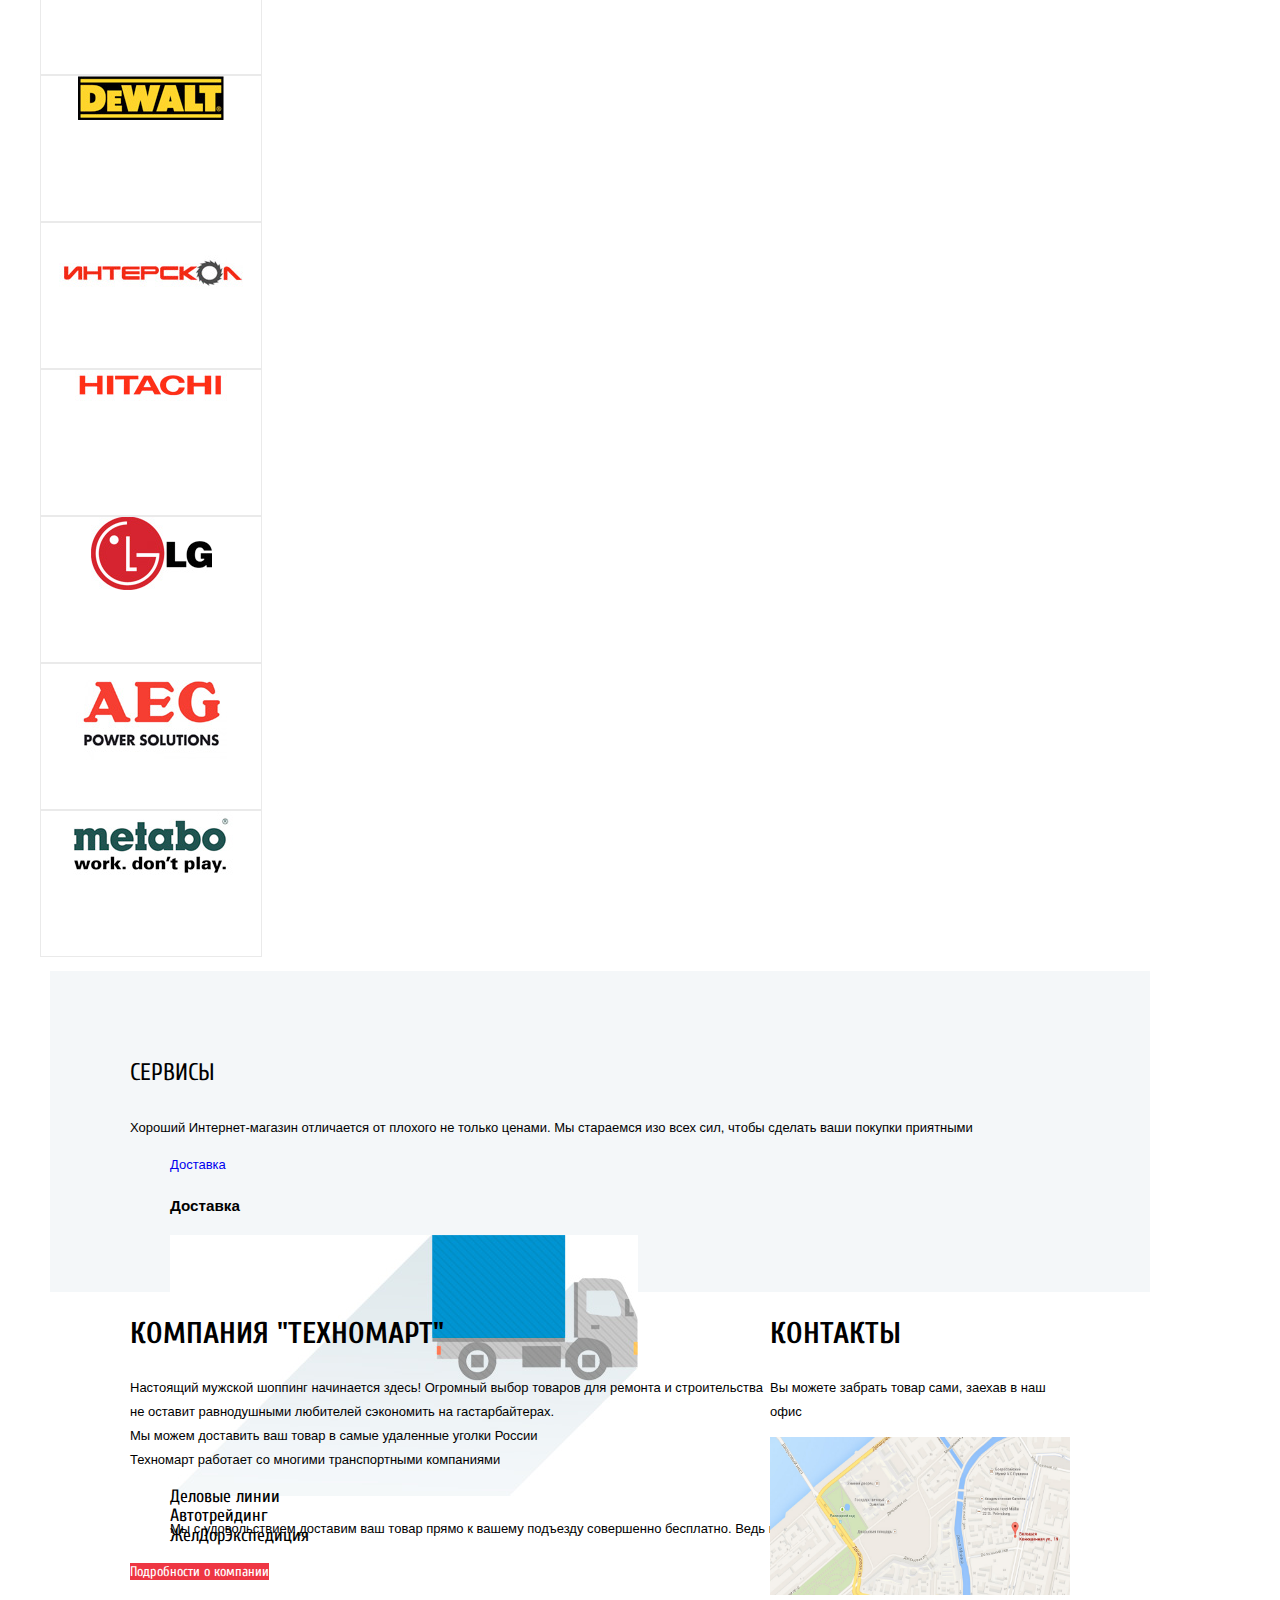
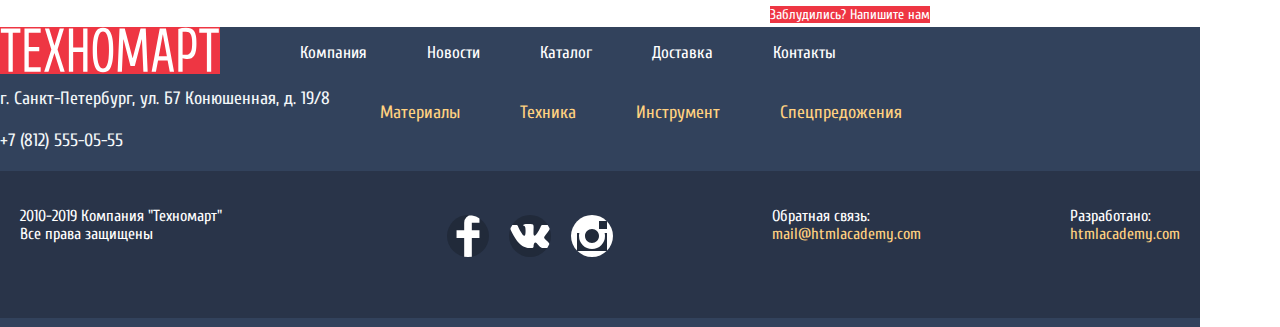
==== commit f5176d0a: "fix all-all-all bugs ( I hope)" ====
--- a/index.html
+++ b/index.html
@@ -11,8 +11,7 @@
 
 <body>
     <header class="top-background">
-            <div class="menu-top">
-                <div class="container">
+            <div class="menu-top container">
                     <a class="logo-back logo-back-header">
                         <img src="img/logo.svg" width="109px" height="19px" alt="logo" />
                     </a>
@@ -39,10 +38,8 @@
                       Корзина: 0
                     </a>
                     <a class="make-order-button" href="#">Оформить заказ</a>
-                </div>
         </div>
-            <div class="medium-footer">
-                <div class="container">
+            <div class="medium-footer container">
                     <p class="site-description">
                         Интернет-магазин строительных материалов и инструментов для ремонта
                     </p>
@@ -63,7 +60,6 @@
                     </svg> Войти
                             </a>
                     <a class="register-back" href="#">Регистрация</a>
-                </div>
             </div>
         <div>
             <nav class="nav-back container">
@@ -79,7 +75,7 @@
             </nav>
         </div>
     </header>
-    <main>
+    <main class="main-background">
         <section>
             <h2 class="visually-hidden">Каталог</h2>
             <ul>
@@ -240,8 +236,8 @@
                 </ul>
             </div>
         </section>
-        <div class="description container">
-            <section>
+        <section class="description container">
+            <div>
                 <h3>Компания "Техномарт"</h3>
                 <p>
                     Настоящий мужской шоппинг начинается здесь! Огромный выбор товаров для ремонта и строительства не оставит равнодушными любителей сэкономить на гастарбайтерах. <br /> Мы можем доставить ваш товар в самые удаленные уголки России <br
@@ -254,15 +250,15 @@
                 </ul>
                 <a class="red-button company-button" href="company.html">Подробности о компании</a
           >
-        </section>
-        <section>
+                </div>
+        <div>
           <h3>Контакты</h3>
           <p>Вы можете забрать товар сами, заехав в наш офис</p>
           <a href="#"><img src="img/map.jpg" width="300px" height="158px" alt="map"/></a>
                 <a class="red-button feedback-button" href="#">Заблудились? Напишите нам</a
           >
-        </section>
-      </div>
+                </div>
+      </section>
     </main>
     <footer class="footer-nav-back">
       <section class="footer-logo-nav">
--- a/css/style.css
+++ b/css/style.css
@@ -236,25 +236,20 @@
 
 .nav-back ul {
     display: flex;
-    /* flex-direction: row; DELETE */
     flex-wrap: wrap;
 
   }
 .nav-back ul li {
     list-style: none;
-    padding-right: 60px;
   }
 
-.nav-item-top {
-    width: 127px;
-    height: 60px;
-    text-align: center;
-}
 
 .nav-item-footer,
 .nav-item-top{
   font-size: 17px;
     color: inherit;
+    text-align: center;
+    padding-right: 60px;
 }
 
 .nav-item-top:hover,
@@ -304,7 +299,6 @@
 }
 
 .footer-tm-mail {
-    width: auto;
     height: 107px;
     background-color: #293449;
     display: flex;
@@ -312,12 +306,14 @@
     padding: 20px;
 }
 
+.footer-tm-mail ul {
+    display: flex;
+
+}
 .footer-tm-mail ul li {
     list-style: none;
-    display: inline-block;
-    width: 127px;
-    height: 120px;
-    text-align: center;
+    padding: 10px;
+
   }
 
 .icon-back {
@@ -382,6 +378,10 @@
   text-decoration: none;
 }
 
+.brod {
+    display: flex;
+}
+
 .brod a {
     width: 53px;
     height: 9px;
@@ -395,6 +395,7 @@
 
 .description {
     color: black;
+    display: flex;
 }
 
 .description h3 {
@@ -618,14 +619,13 @@
 
 
 .service-back {
-    width: auto;
     height: 261px;
     background-color: #f4f7f9;
     color: black;
     font-family: "PTSans", Arial, sans-serif;
     font-size: 13px;
     line-height: 1.85;
-    display:flex;
+    display: flex;
     flex-direction: column;
     padding-top: 60px;
     padding-left: 80px;
@@ -771,17 +771,13 @@
     display: flex;
     margin-top: 50px;
     justify-content: space-between;
-    padding: 5px;
+    padding: 40px;
 }
 
 
 .container {
-    display:flex;
     width: 940px;
     margin: 0 auto;
-    /* padding: 0 10px; DELETE */
-    /* background-color: rgba(0, 0, 0, 0.3); */
-
   }
 
 .main-course {
@@ -794,14 +790,11 @@
 
 .products ul {
     display: flex;
-    flex-direction: row;
     flex-wrap: wrap;
 
   }
 .products ul li {
     list-style: none;
-    width: auto;
-    height: auto;
   }
 
 .footer-logo-nav {
